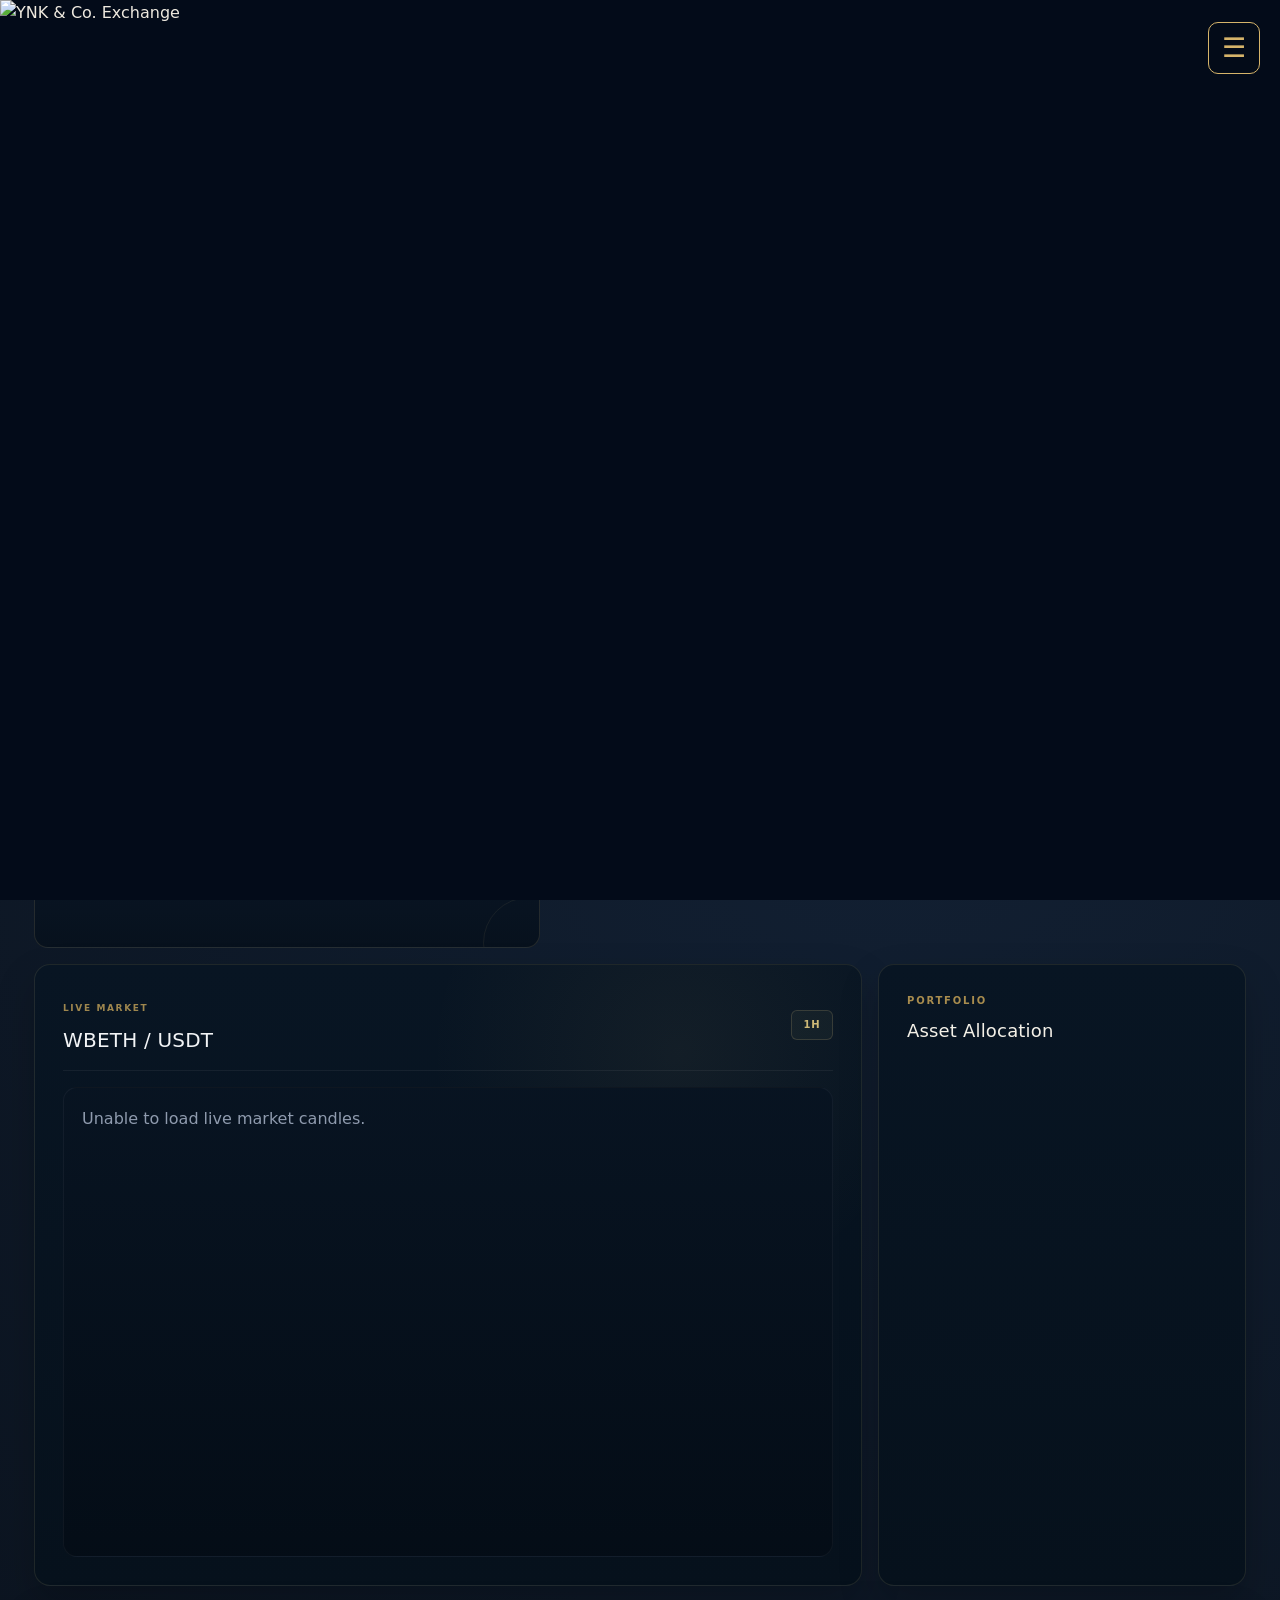
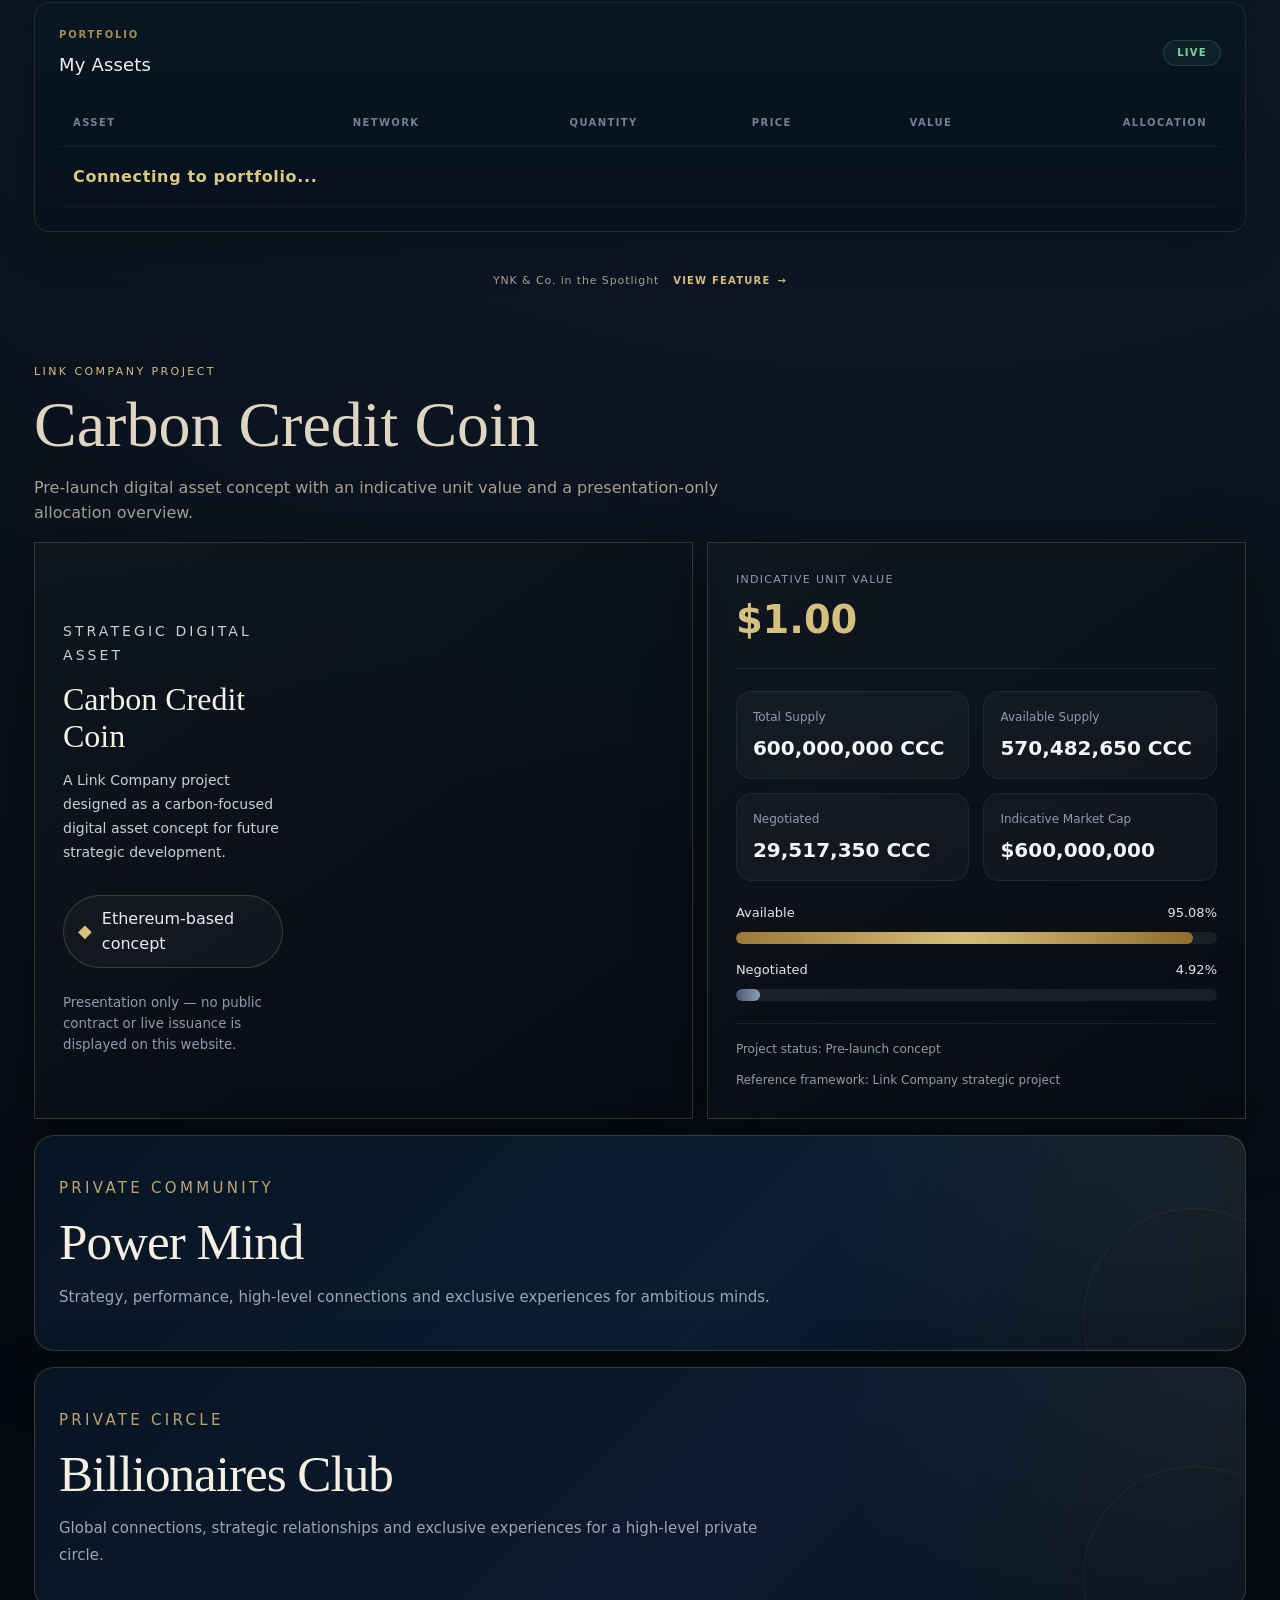
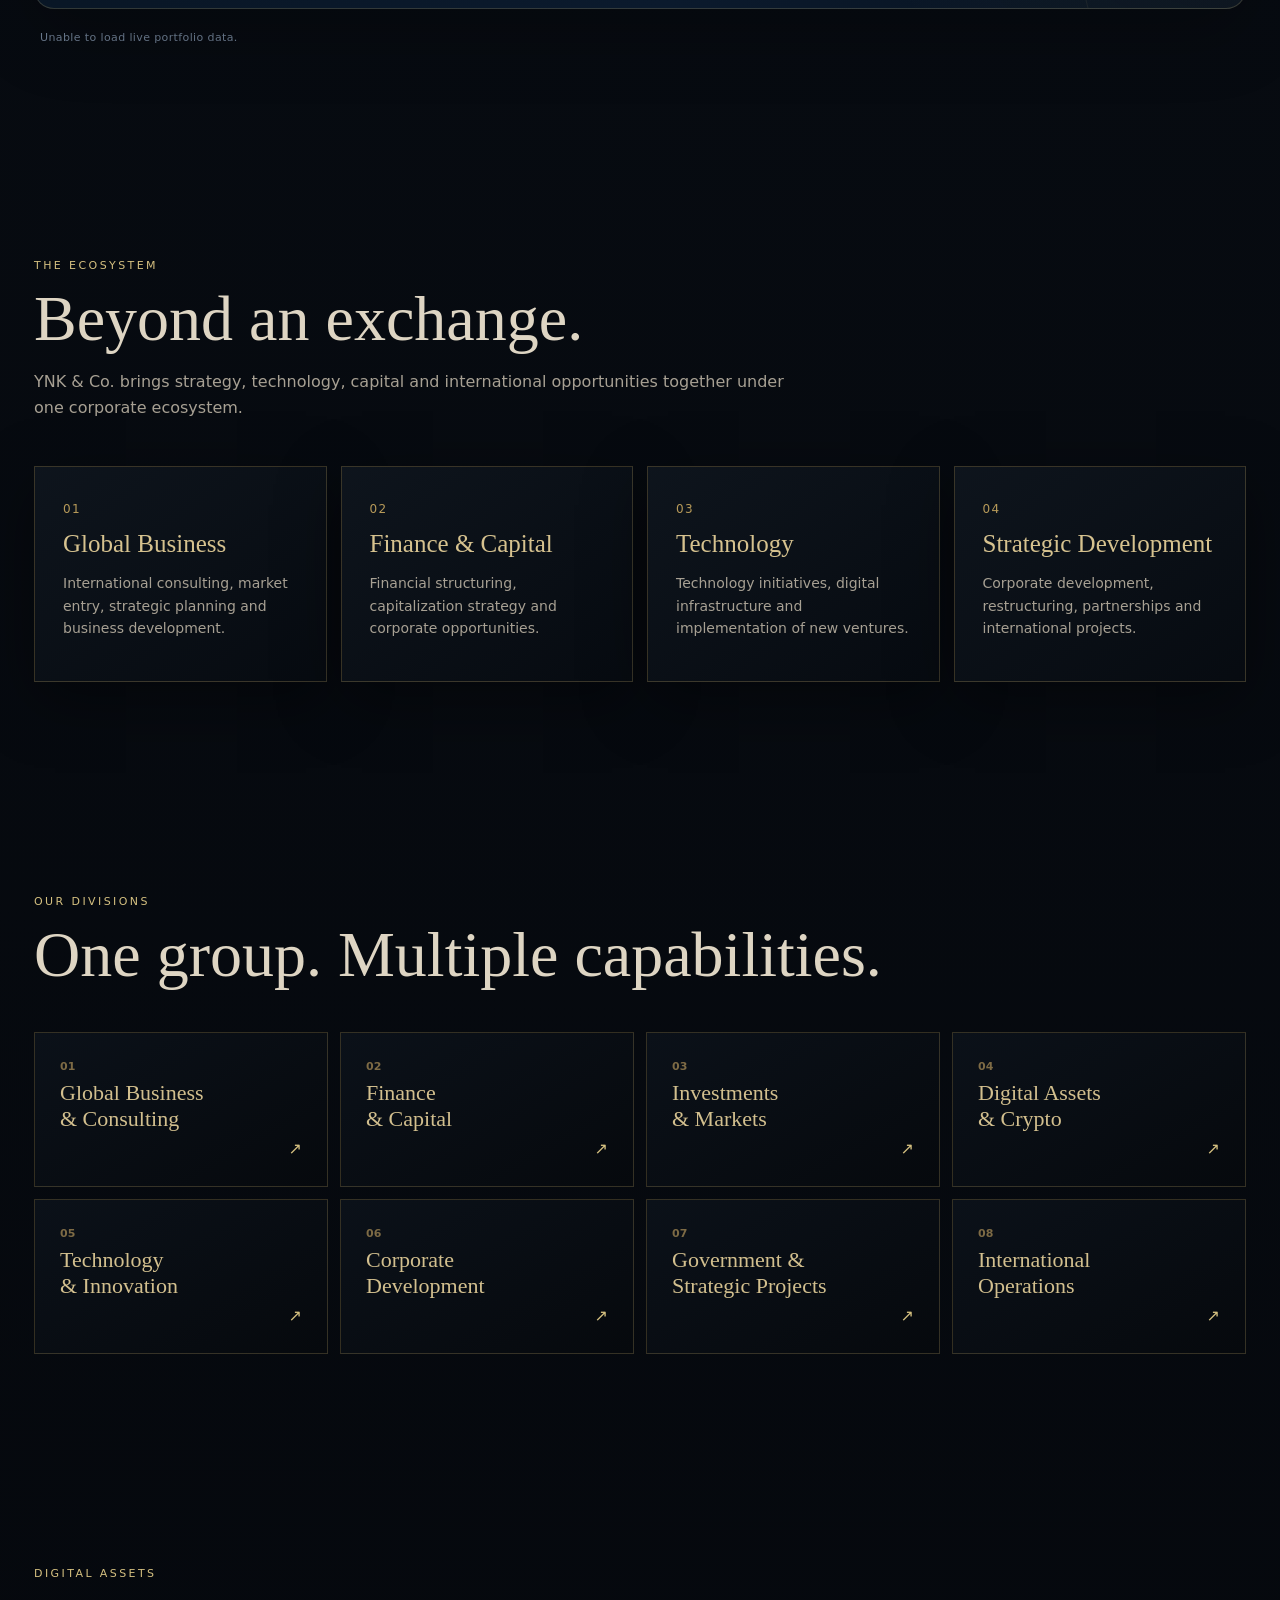
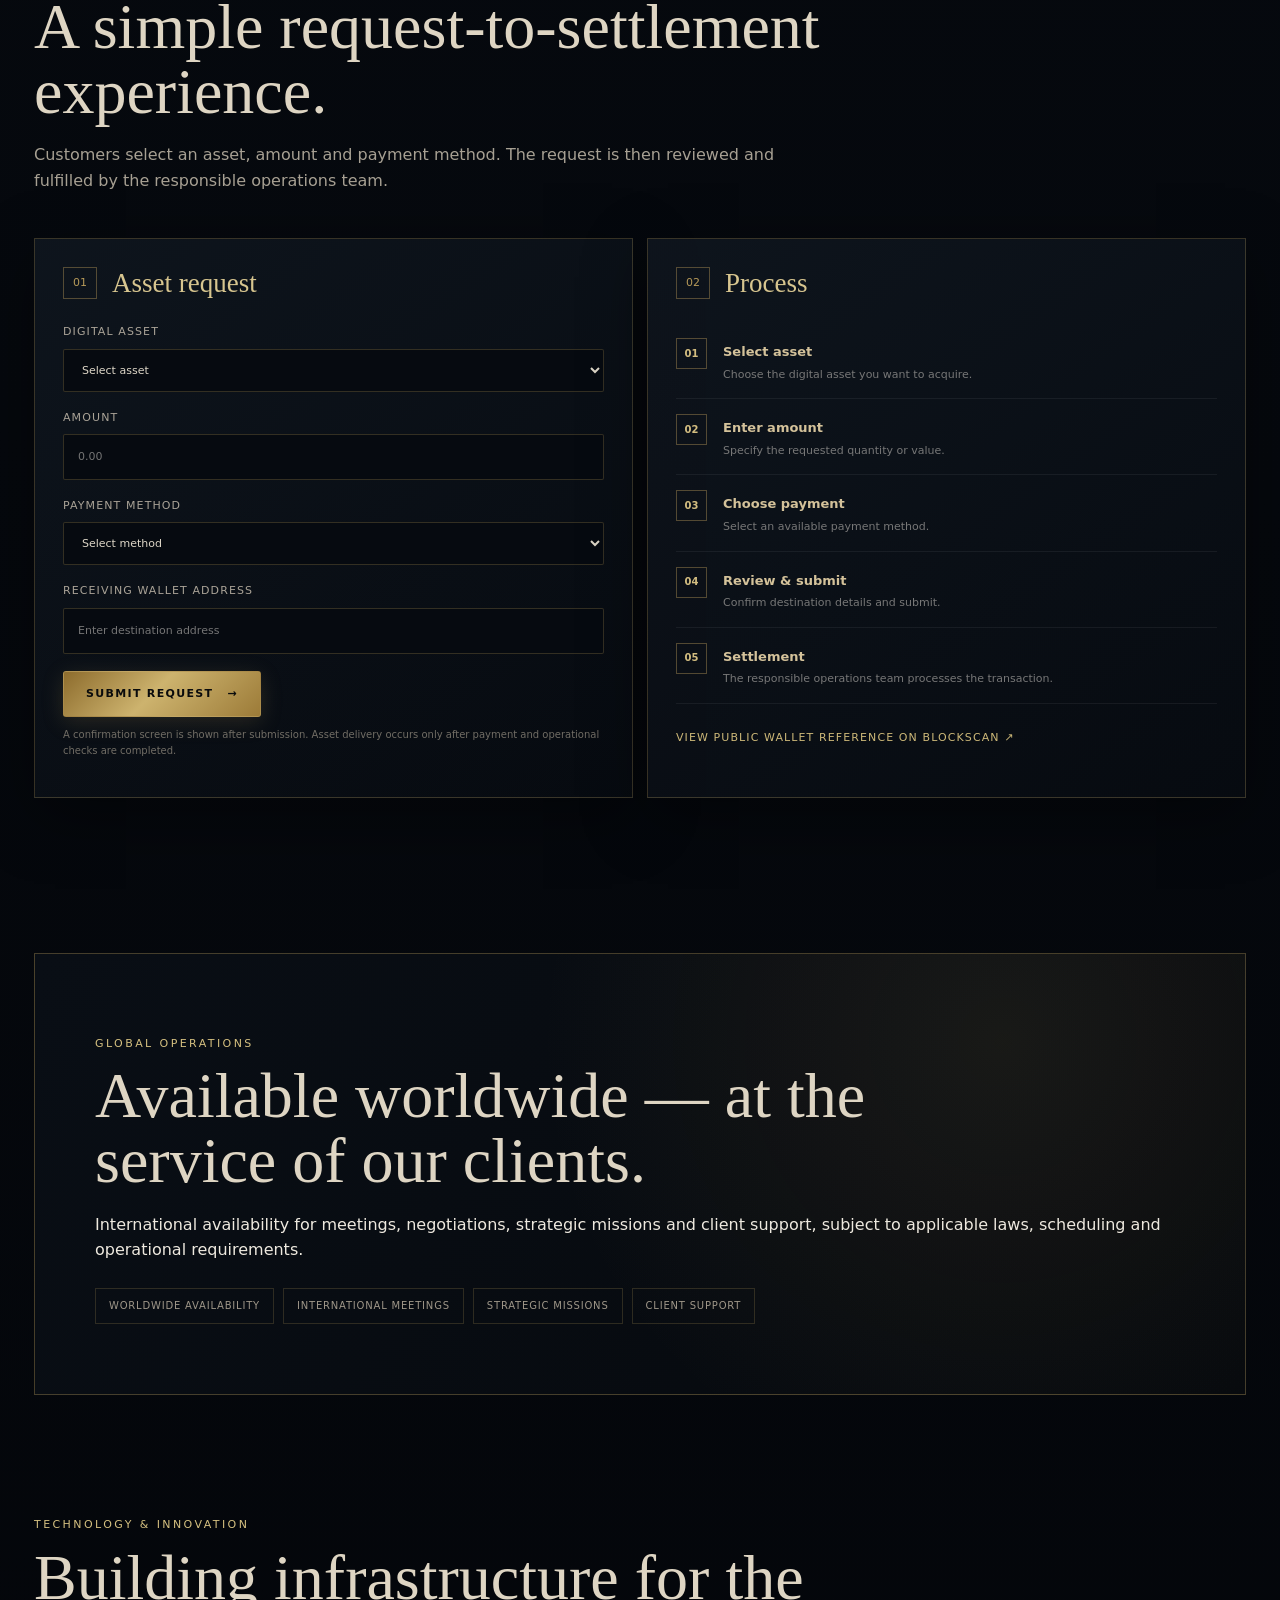
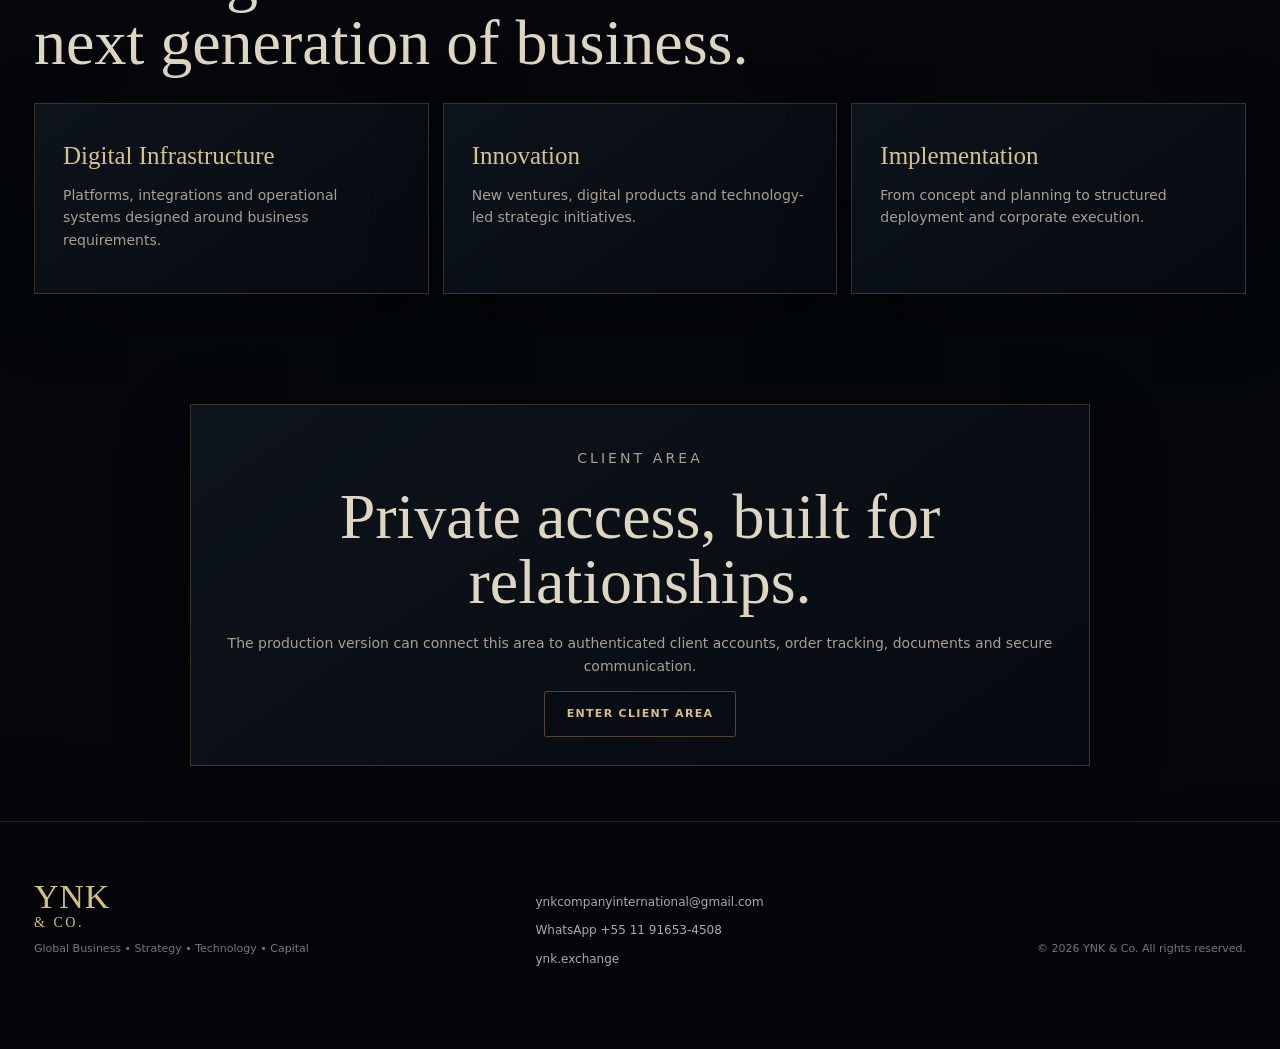
==== index.html @ ee79f4af "Atualiza layout e pesquisa da YNK Exchange" ====
<!doctype html>
<html lang="en">
<head>
  <meta charset="utf-8">
  <meta name="viewport" content="width=device-width,initial-scale=1">
  <meta name="description" content="YNK & Co. — Global Business, Strategy, Technology and Capital.">
  <title>YNK & Co. | Global Business • Strategy • Technology • Capital</title>
  <link rel="stylesheet" href="styles.css">

<script id="ynk-start-position">
if ("scrollRestoration" in history) {
  history.scrollRestoration = "manual";
}
window.addEventListener("pageshow", () => {
  if (!location.hash) {
    requestAnimationFrame(() => window.scrollTo(0, 0));
  }
});
</script>

<style>
#ynk-entry-nav {
  position:absolute;top:82px;right:20px;z-index:5;
  width:min(290px,calc(100vw - 40px));
  padding:12px;background:rgba(3,11,25,.97);
  border:1px solid #b79a59;border-radius:12px;
  display:flex;flex-direction:column;
  box-shadow:0 18px 45px rgba(0,0,0,.45);
}
#ynk-entry-nav[hidden]{display:none}
#ynk-entry-nav a {
  color:#dfc68a;padding:12px;
  font-size:12px;letter-spacing:1px;
  text-transform:uppercase;text-decoration:none;
}
#ynk-entry-nav a:hover{background:rgba(183,154,89,.13)}
</style>
</head>
<body>
  
<div id="ynk-splash" style="position:fixed;inset:0;z-index:99999;background:#030b19;">
  <img src="assets/ynk-capa-aprovada.png"
       alt="YNK & Co. Exchange"
       style="width:100%;height:100%;object-fit:contain;display:block;">
  <button type="button"
          aria-label="Entrar no menu"
          aria-expanded="false" aria-controls="ynk-entry-nav"
          onclick="event.stopPropagation();document.getElementById('ynk-splash').remove();window.scrollTo(0,0)"
          style="position:absolute;top:22px;right:20px;background:rgba(3,11,25,.75);color:#d6b46a;border:1px solid #d6b46a;border-radius:10px;padding:9px 13px;font-size:27px;cursor:pointer;z-index:2;">
    ☰
  </button>

<nav id="ynk-entry-nav" hidden onclick="event.stopPropagation()">
  <a href="#investments">Market</a>
  <a href="#portfolio-table-body">My Assets</a>
  <a href="#digital-assets">Digital Assets</a>
  <a href="#about">About</a>
  <a href="#divisions">Divisions</a>
  <a href="#global">Global Operations</a>
</nav>
</div>
  <style>
    #ynk-splash {
      position: fixed;
      inset: 0;
      z-index: 99999;
      background: #030b19;
      cursor: pointer;
      display: flex;
      align-items: center;
      justify-content: center;
    }
    #ynk-splash img {
      width: 100%;
      height: 100%;
      object-fit: cover;
      object-position: center;
      display: block;
    }
  </style>
  <script>
    (() => {
      const splash = document.getElementById('ynk-splash');
      const enter = () => {
        splash.remove();
        window.scrollTo(0, 0);
      };
      splash.addEventListener('click', enter);
      splash.addEventListener('keydown', e => {
        if (e.key === 'Enter' || e.key === ' ') {
          e.preventDefault();
          enter();
        }
      });
    })();
  </script>

  <div class="gold-frame" aria-hidden="true"></div>

  <header class="site-header">
  <a class="ynk-top-logo" href="#home" aria-label="YNK & Co. Home">
    <img src="assets/ynk-logo-oficial.png"
         alt="YNK & Co. Official Logo">
  </a>

    <button class="menu-toggle" aria-label="Open menu">☰</button>
    <nav class="nav">
      <a href="#about">About</a>
      <a href="#divisions">Divisions</a>
      <a href="#investments">Investments</a>
      <a href="#digital-assets">Digital Assets</a>
      <a href="#global">Global Operations</a>
      <a href="#contact">Contact</a>
    </nav>
    <a class="btn btn-outline" href="#client-area">Client Area</a>
  </header>

  <main id="home">

<section id="investments" class="section investment-section">
  <div class="section-head">
    <p class="eyebrow">YNK & CO. • DIGITAL ASSETS</p>
    <h2>Digital Assets</h2>
    <p>Read-only blockchain monitoring with live balances and indicative market values.</p>
  </div>

  <div class="ynk-asset-search">
    <input id="ynk-asset-search" type="search"
           placeholder="Pesquisar ativos..."
           aria-label="Pesquisar ativos">
  </div>

  <section class="dashboard-actions" aria-label="Exchange navigation">
    <a class="dashboard-action dashboard-action-primary" href="#market-candlestick-chart">Mercado</a>
    <a class="dashboard-action" href="#portfolio-table-body">Carteira</a>
    <button class="dashboard-action" type="button" disabled title="Em preparação">Comprar</button>
    <button class="dashboard-action" type="button" disabled title="Em preparação">Vender</button>
  </section>

<div class="exchange-dashboard reference-dashboard">

    <div class="exchange-metrics reference-metrics">
      <div class="exchange-metric balance-card">
        <small>Total Balance</small>
        <strong id="portfolio-total">Loading...</strong>
      </div>

      <div class="exchange-metric">
        <small>Assets</small>
        <strong id="portfolio-asset-count">—</strong>
      </div>

      <div class="exchange-metric">
        <small>ETH Balance</small>
        <strong id="portfolio-eth-balance">—</strong>
      </div>

      <div class="exchange-metric status-card">
        <small>Connection</small>
        <strong id="portfolio-connection">Connecting</strong>
      </div>

      <div class="exchange-metric transfer-card">
        <small>Received</small>
        <strong id="received-transfers">—</strong>
      </div>

      <div class="exchange-metric transfer-card">
        <small>Sent</small>
        <strong id="sent-transfers">—</strong>
      </div>
    </div>

    <div class="reference-main-grid">

      <div class="exchange-panel market-chart-panel reference-market">
        <div class="market-chart-header">
          <div>
            <small>LIVE MARKET</small>
            <h3>WBETH / USDT</h3>
          </div>
          <span>1H</span>
        </div>

        <div id="market-candlestick-chart">
          Connecting to live market data...
        </div>
      </div>

      <div class="exchange-panel reference-allocation">
        <div class="panel-kicker">PORTFOLIO</div>
        <h3>Asset Allocation</h3>
        <div id="portfolio-chart"></div>
      </div>

    </div>

    <div class="exchange-panel reference-assets">
      <div class="reference-panel-head">
        <div>
          <div class="panel-kicker">PORTFOLIO</div>
          <h3>My Assets</h3>
        </div>
        <span class="live-pill">LIVE</span>
      </div>

      <div class="exchange-table-wrap">
        <table class="exchange-table">
          <thead>
            <tr>
              <th>Asset</th>
              <th>Network</th>
              <th>Quantity</th>
              <th>Price</th>
              <th>Value</th>
              <th>Allocation</th>
            </tr>
          </thead>
          <tbody id="portfolio-table-body">
            <tr>
              <td colspan="6">Connecting to portfolio...</td>
            </tr>
          </tbody>
        </table>
      </div>
    </div>

<div class="ynk-feature-link">
  <span>YNK &amp; Co. in the Spotlight</span>
  <a href="feature.html">View Feature <span>→</span></a>
</div>

<section class="section ccc-section">
  <div class="section-head">
    <p class="eyebrow">LINK COMPANY PROJECT</p>
    <h2>Carbon Credit Coin</h2>
    <p>Pre-launch digital asset concept with an indicative unit value and a presentation-only allocation overview.</p>
  </div>

  <div class="ccc-grid">
    <article class="glass-card ccc-hero-card">
<div class="ccc-hero-copy">
        <p class="eyebrow">STRATEGIC DIGITAL ASSET</p>
        <h3>Carbon Credit Coin</h3>
        <p>A Link Company project designed as a carbon-focused digital asset concept for future strategic development.</p>

        <div class="ccc-chain-badge">
          <span class="eth-mark">◆</span>
          <span>Ethereum-based concept</span>
        </div>

        <small>Presentation only — no public contract or live issuance is displayed on this website.</small>
      </div>
    </article>

    <article class="glass-card ccc-stats-card">
      <div class="ccc-topline">
        <div>
          <small>Indicative unit value</small>
          <strong>$1.00</strong>
        </div>
      </div>

      <div class="ccc-metrics">
        <div class="ccc-metric-box">
          <span>Total Supply</span>
          <strong>600,000,000 CCC</strong>
        </div>

        <div class="ccc-metric-box">
          <span>Available Supply</span>
          <strong>570,482,650 CCC</strong>
        </div>

        <div class="ccc-metric-box">
          <span>Negotiated</span>
          <strong>29,517,350 CCC</strong>
        </div>

        <div class="ccc-metric-box">
          <span>Indicative Market Cap</span>
          <strong>$600,000,000</strong>
        </div>
      </div>

      <div class="ccc-bars">
        <div class="ccc-bar-item">
          <div class="ccc-bar-head">
            <span>Available</span>
            <span>95.08%</span>
          </div>
          <div class="ccc-bar-track">
            <div class="ccc-bar-fill" style="width:95.08%"></div>
          </div>
        </div>

        <div class="ccc-bar-item">
          <div class="ccc-bar-head">
            <span>Negotiated</span>
            <span>4.92%</span>
          </div>
          <div class="ccc-bar-track">
            <div class="ccc-bar-fill secondary" style="width:4.92%"></div>
          </div>
        </div>
      </div>

      <div class="ccc-note">
        <span>Project status: Pre-launch concept</span>
        <span>Reference framework: Link Company strategic project</span>
      </div>
    </article>
  </div>
</section>

    <div class="premium-feature power-mind-feature">
      <p class="eyebrow">PRIVATE COMMUNITY</p>
      <h2>Power Mind</h2>
      <p>Strategy, performance, high-level connections and exclusive experiences for ambitious minds.</p>
    </div>

    <div class="premium-feature billionaires-club">
      <p class="eyebrow">PRIVATE CIRCLE</p>
      <h2>Billionaires Club</h2>
      <p>Global connections, strategic relationships and exclusive experiences for a high-level private circle.</p>
    </div>

    <p id="portfolio-status">Connecting to YNK secure backend...</p>

  </div>
</section>

    

    <section id="about" class="section">
      <div class="section-head">
        <p class="eyebrow">THE ECOSYSTEM</p>
        <h2>Beyond an exchange.</h2>
        <p>YNK & Co. brings strategy, technology, capital and international opportunities together under one corporate ecosystem.</p>
      </div>
      <div class="about-grid">
        <article class="glass-card"><span class="number">01</span><h3>Global Business</h3><p>International consulting, market entry, strategic planning and business development.</p></article>
        <article class="glass-card"><span class="number">02</span><h3>Finance & Capital</h3><p>Financial structuring, capitalization strategy and corporate opportunities.</p></article>
        <article class="glass-card"><span class="number">03</span><h3>Technology</h3><p>Technology initiatives, digital infrastructure and implementation of new ventures.</p></article>
        <article class="glass-card"><span class="number">04</span><h3>Strategic Development</h3><p>Corporate development, restructuring, partnerships and international projects.</p></article>
      </div>
    </section>

    <section id="divisions" class="section">
      <div class="section-head">
        <p class="eyebrow">OUR DIVISIONS</p>
        <h2>One group. Multiple capabilities.</h2>
      </div>
      <div class="division-grid">
        <a class="division-card" href="#about"><b>01</b><strong>Global Business<br>& Consulting</strong><span>↗</span></a>
        <a class="division-card" href="#investments"><b>02</b><strong>Finance<br>& Capital</strong><span>↗</span></a>
        <a class="division-card" href="#investments"><b>03</b><strong>Investments<br>& Markets</strong><span>↗</span></a>
        <a class="division-card" href="#digital-assets"><b>04</b><strong>Digital Assets<br>& Crypto</strong><span>↗</span></a>
        <a class="division-card" href="#technology"><b>05</b><strong>Technology<br>& Innovation</strong><span>↗</span></a>
        <a class="division-card" href="#about"><b>06</b><strong>Corporate<br>Development</strong><span>↗</span></a>
        <a class="division-card" href="#global"><b>07</b><strong>Government &<br>Strategic Projects</strong><span>↗</span></a>
        <a class="division-card" href="#global"><b>08</b><strong>International<br>Operations</strong><span>↗</span></a>
      </div>
    </section>






<section id="digital-assets" class="section">
      <div class="section-head">
        <p class="eyebrow">DIGITAL ASSETS</p>
        <h2>A simple request-to-settlement experience.</h2>
        <p>Customers select an asset, amount and payment method. The request is then reviewed and fulfilled by the responsible operations team.</p>
      </div>
      <div class="crypto-layout">
        <form class="crypto-form glass-card" id="asset-form">
          <div class="form-title"><span>01</span><h3>Asset request</h3></div>
          <label>Digital asset
            <select id="asset" required>
              <option value="">Select asset</option>
              <option>Bitcoin (BTC)</option>
              <option>Ethereum (ETH)</option>
              <option>USDT</option>
              <option>USDC</option>
              <option>TRON (TRX)</option>
            </select>
          </label>
          <label>Amount
            <input id="amount" type="number" min="0" step="any" placeholder="0.00" required>
          </label>
          <label>Payment method
            <select id="payment" required>
              <option value="">Select method</option>
              <option>Bank transfer</option>
              <option>PIX</option>
              <option>Approved digital payment</option>
            </select>
          </label>
          <label>Receiving wallet address
            <input id="wallet" type="text" placeholder="Enter destination address" required>
          </label>
          <button class="btn btn-gold" type="submit">Submit request <span>→</span></button>
          <p class="form-note">A confirmation screen is shown after submission. Asset delivery occurs only after payment and operational checks are completed.</p>
          <div id="form-status" class="status" hidden></div>
        </form>

        <div class="glass-card process">
          <div class="form-title"><span>02</span><h3>Process</h3></div>
          <ol>
            <li><b>01</b><div><strong>Select asset</strong><p>Choose the digital asset you want to acquire.</p></div></li>
            <li><b>02</b><div><strong>Enter amount</strong><p>Specify the requested quantity or value.</p></div></li>
            <li><b>03</b><div><strong>Choose payment</strong><p>Select an available payment method.</p></div></li>
            <li><b>04</b><div><strong>Review & submit</strong><p>Confirm destination details and submit.</p></div></li>
            <li><b>05</b><div><strong>Settlement</strong><p>The responsible operations team processes the transaction.</p></div></li>
          </ol>
          <a class="text-link" href="https://blockscan.com/group?id=28db09b1-77f3-79c0-9dfd-ceaf6ee478d1&addresses=0x5a52e96bacdabb82fd05763e25335261b270efcb&name=Property%20YNK%20%26%20Co." target="_blank" rel="noopener">View public wallet reference on Blockscan ↗</a>
        </div>
      </div>
    </section>

    <section id="global" class="section global">
      <div class="global-panel">
        <p class="eyebrow">GLOBAL OPERATIONS</p>
        <h2>Available worldwide — at the service of our clients.</h2>
        <p>International availability for meetings, negotiations, strategic missions and client support, subject to applicable laws, scheduling and operational requirements.</p>
        <div class="global-pills"><span>Worldwide availability</span><span>International meetings</span><span>Strategic missions</span><span>Client support</span></div>
      </div>
    </section>

    <section id="technology" class="section">
      <div class="section-head">
        <p class="eyebrow">TECHNOLOGY & INNOVATION</p>
        <h2>Building infrastructure for the next generation of business.</h2>
      </div>
      <div class="feature-grid">
        <article class="glass-card"><h3>Digital Infrastructure</h3><p>Platforms, integrations and operational systems designed around business requirements.</p></article>
        <article class="glass-card"><h3>Innovation</h3><p>New ventures, digital products and technology-led strategic initiatives.</p></article>
        <article class="glass-card"><h3>Implementation</h3><p>From concept and planning to structured deployment and corporate execution.</p></article>
      </div>
    </section>

    <section id="client-area" class="section client-area">
      <div class="client-card glass-card">
        <p class="eyebrow">CLIENT AREA</p>
        <h2>Private access, built for relationships.</h2>
        <p>The production version can connect this area to authenticated client accounts, order tracking, documents and secure communication.</p>
        <button class="btn btn-outline" type="button" onclick="alert('Client Area will be connected in the next implementation phase.')">Enter Client Area</button>
      </div>
    </section>
  </main>

  <footer id="contact" class="footer">
    <div>
      <div class="brand footer-brand"><span>YNK</span><small>& CO.</small></div>
      <p>Global Business • Strategy • Technology • Capital</p>
    </div>
    <div class="footer-links">
      <a href="mailto:ynkcompanyinternational@gmail.com">ynkcompanyinternational@gmail.com</a>
      <a href="https://wa.me/5511916534508" target="_blank" rel="noopener">WhatsApp +55 11 91653-4508</a>
      <a href="https://ynk.exchange" target="_blank" rel="noopener">ynk.exchange</a>
    </div>
    <p class="copyright">© <span id="year"></span> YNK & Co. All rights reserved.</p>
  </footer>

  <script src="script.js"></script>
</body>
</html>
---- styles.css ----
:root{
  --bg:#05080d;--panel:#0a1018;--panel2:#0d141d;--text:#eee9df;--muted:#a7a093;
  --gold:#b79a59;--gold2:#d5c080;--line:rgba(183,154,89,.42);--shadow:0 18px 60px rgba(0,0,0,.38);
  --max:1400px
}
*{box-sizing:border-box}html{scroll-behavior:smooth}body{margin:0;background:radial-gradient(circle at 70% 10%,#122033 0,#070b11 35%,#030509 100%);color:var(--text);font-family:Inter,ui-sans-serif,system-ui,-apple-system,Segoe UI,sans-serif;line-height:1.6}
a{color:inherit;text-decoration:none}.gold-frame{position:fixed;inset:12px;pointer-events:none;border:1px solid rgba(183,154,89,.32);z-index:20}
.site-header{max-width:var(--max);margin:auto;min-height:82px;padding:18px 34px;display:flex;align-items:center;gap:30px;position:sticky;top:0;z-index:15;background:rgba(4,8,13,.82);backdrop-filter:blur(18px);border-bottom:1px solid rgba(183,154,89,.15)}
.brand{width:120px;display:flex;flex-direction:column;align-items:center;line-height:.9;color:var(--gold2);font-family:Georgia,serif;letter-spacing:.05em}.brand span{font-size:34px}.brand small{font-size:14px;letter-spacing:.18em;margin-top:4px}.nav{display:flex;justify-content:center;gap:26px;flex:1}.nav a{font-size:12px;text-transform:uppercase;letter-spacing:.13em;color:#c8c1b5;transition:.25s}.nav a:hover{color:var(--gold2)}
.btn{display:inline-flex;align-items:center;justify-content:center;gap:14px;min-height:46px;padding:0 22px;border-radius:3px;text-transform:uppercase;letter-spacing:.12em;font-size:11px;font-weight:600;cursor:pointer;transition:.25s;border:1px solid var(--line);font-family:inherit}.btn-gold{color:#0a0b0c;background:linear-gradient(135deg,#8d6c2d,#cdb36e 46%,#9c7b38);box-shadow:0 5px 22px rgba(183,154,89,.18)}.btn-gold:hover{filter:brightness(1.12);transform:translateY(-1px)}.btn-outline,.btn-ghost{background:rgba(8,12,18,.4);color:var(--gold2)}.btn-outline:hover,.btn-ghost:hover{background:rgba(183,154,89,.08)}
.menu-toggle{display:none;background:none;border:0;color:var(--gold2);font-size:24px}.hero{max-width:var(--max);min-height:650px;margin:auto;padding:72px 34px 50px;display:grid;grid-template-columns:.9fr 1.1fr;align-items:center;gap:40px}.hero-copy{position:relative;z-index:2}.eyebrow{font-size:11px;letter-spacing:.22em;color:var(--gold2);text-transform:uppercase}.hero h1{font:500 clamp(70px,10vw,150px)/.85 Georgia,serif;margin:18px 0;color:#e2d2a7;letter-spacing:-.045em;text-shadow:0 3px 22px rgba(183,154,89,.16)}.hero h1 em{font-style:normal;color:#887345}.lead{max-width:650px;color:#bbb6ad;font-size:16px}.actions{display:flex;gap:12px;flex-wrap:wrap;margin-top:28px}.hero-art{height:530px;border:1px solid var(--line);background:linear-gradient(115deg,rgba(6,12,19,.18),rgba(6,12,19,.72)),url("assets/capital-trade.png") center/cover;box-shadow:var(--shadow);position:relative}.hero-art:after{content:"";position:absolute;inset:16px;border:1px solid rgba(213,192,128,.18)}
.section{max-width:var(--max);margin:auto;padding:100px 34px}.section-head{max-width:850px;margin-bottom:45px}.section h2{font:500 clamp(38px,5vw,68px)/1.02 Georgia,serif;color:#ded5c3;margin:10px 0 18px}.section-head p:not(.eyebrow){color:var(--muted);max-width:760px}
.about-grid,.feature-grid{display:grid;grid-template-columns:repeat(4,1fr);gap:14px}.feature-grid{grid-template-columns:repeat(3,1fr)}.glass-card{background:linear-gradient(145deg,rgba(16,23,32,.8),rgba(7,11,17,.8));border:1px solid rgba(183,154,89,.27);box-shadow:var(--shadow);padding:28px}.glass-card h3{font:500 25px Georgia,serif;color:#d6c28f;margin:10px 0}.glass-card p{color:var(--muted);font-size:14px}.number{color:var(--gold);font-size:12px;letter-spacing:.12em}
.division-grid{display:grid;grid-template-columns:repeat(4,1fr);gap:12px}.division-card{min-height:155px;border:1px solid rgba(183,154,89,.25);padding:25px;background:linear-gradient(150deg,#0b1119,#06090d);display:flex;flex-direction:column;justify-content:space-between;transition:.25s}.division-card:hover{border-color:rgba(213,192,128,.7);transform:translateY(-3px)}.division-card b{font-size:11px;color:#7e6b45}.division-card strong{font:500 22px Georgia,serif;color:#d2bf8e}.division-card span{align-self:flex-end;color:var(--gold2)}
.dashboard{display:grid;grid-template-columns:2fr 1fr;gap:14px}.dashboard-main{min-height:460px}.metric-row{display:grid;grid-template-columns:repeat(3,1fr);gap:10px;border-bottom:1px solid rgba(183,154,89,.18);padding-bottom:24px}.metric-row small{display:block;color:#8f897e;text-transform:uppercase;letter-spacing:.1em;font-size:9px}.metric-row strong{display:block;color:#d7c58f;margin-top:5px}.chart-wrap{height:280px;padding:30px 0 10px}.chart-wrap svg{width:100%;height:100%}.line{fill:none;stroke:url(#goldLine);stroke-width:3}.area{fill:url(#goldFill)}.legend{display:flex;justify-content:space-between;color:#77736c;font-size:10px;margin-bottom:22px}.allocation{display:flex;flex-direction:column}.donut{width:190px;height:190px;margin:20px auto;background:conic-gradient(#b79a59 0 34%,#7f693c 34% 55%,#5e4e2f 55% 74%,#383329 74% 100%);border-radius:50%;position:relative}.donut:after{content:"";position:absolute;inset:38px;background:#0a1018;border-radius:50%;border:1px solid rgba(183,154,89,.2)}.allocation ul{list-style:none;padding:0;margin:0}.allocation li{display:flex;justify-content:space-between;border-bottom:1px solid rgba(255,255,255,.06);padding:9px 0;font-size:12px;color:#aaa}.allocation li span{width:7px;height:7px;border-radius:50%;background:var(--gold);display:inline-block;margin-right:8px}.allocation li b{font-weight:400;color:#777}.allocation small{color:#777;font-size:10px;margin-top:16px}
.crypto-layout{display:grid;grid-template-columns:1fr 1fr;gap:14px}.form-title{display:flex;align-items:center;gap:15px;margin-bottom:24px}.form-title span{font-size:11px;color:var(--gold);border:1px solid var(--line);padding:6px 9px}.form-title h3{font:500 27px Georgia,serif;margin:0;color:#d7c58f}label{display:block;color:#aaa397;font-size:11px;text-transform:uppercase;letter-spacing:.1em;margin:17px 0}input,select{display:block;width:100%;margin-top:8px;background:#060a10;border:1px solid rgba(183,154,89,.25);color:#ddd6c7;padding:13px 14px;border-radius:2px;outline:none;font:inherit;text-transform:none;letter-spacing:0}input:focus,select:focus{border-color:rgba(213,192,128,.75)}.form-note{font-size:10px!important;color:#716d65!important}.status{margin-top:15px;border:1px solid rgba(183,154,89,.4);padding:12px;color:#d7c58f;font-size:12px}.process ol{list-style:none;padding:0;margin:0}.process li{display:flex;gap:16px;padding:15px 0;border-bottom:1px solid rgba(255,255,255,.06)}.process li>b{color:#d3bd80;border:1px solid var(--line);width:31px;height:31px;display:grid;place-items:center;font-size:10px}.process strong{color:#d4c29a;font-size:13px}.process p{margin:2px 0 0;color:#777;font-size:11px}.text-link{display:inline-block;margin-top:25px;color:#cdb878;font-size:11px;text-transform:uppercase;letter-spacing:.1em}
.global{padding-top:50px}.global-panel{border:1px solid rgba(183,154,89,.35);padding:70px 60px;background:radial-gradient(circle at 80% 20%,rgba(183,154,89,.1),transparent 45%),linear-gradient(120deg,#090e15,#06090d)}.global-panel h2{max-width:800px}.global-pills{display:flex;gap:9px;flex-wrap:wrap;margin-top:25px}.global-pills span{border:1px solid rgba(183,154,89,.22);padding:9px 13px;color:#9f9789;font-size:10px;text-transform:uppercase;letter-spacing:.08em}
.client-area{padding-top:20px}.client-card{text-align:center;max-width:900px;margin:auto}.client-card p{color:var(--muted)}
.footer{max-width:var(--max);margin:auto;padding:60px 34px 80px;border-top:1px solid rgba(183,154,89,.2);display:grid;grid-template-columns:1fr 1fr auto;gap:30px;align-items:end}.footer-brand{align-items:flex-start}.footer p{color:#777;font-size:11px}.footer-links{display:flex;flex-direction:column;gap:9px;font-size:12px;color:#aaa}.footer-links a:hover{color:var(--gold2)}.copyright{white-space:nowrap}
@media(max-width:950px){.nav{display:none}.menu-toggle{display:block;margin-left:auto}.site-header .btn{display:none}.hero{grid-template-columns:1fr;padding-top:55px}.hero-art{height:360px}.about-grid,.division-grid{grid-template-columns:repeat(2,1fr)}.dashboard,.crypto-layout{grid-template-columns:1fr}.footer{grid-template-columns:1fr}.copyright{white-space:normal}}
@media(max-width:560px){.gold-frame{inset:5px}.site-header{padding:14px 20px}.hero,.section{padding-left:20px;padding-right:20px}.hero h1{font-size:65px}.about-grid,.division-grid,.feature-grid{grid-template-columns:1fr}.global-panel{padding:40px 25px}.metric-row{grid-template-columns:1fr}.chart-wrap{height:220px}.footer{padding-left:20px;padding-right:20px}}


/* YNK & Co. — Official centered logo */
.site-header {
  position: relative;
}

.ynk-top-logo {
  position: absolute;
  left: 50%;
  top: 50%;
  transform: translate(-50%, -50%);
  z-index: 5;
  display: flex;
  align-items: center;
  justify-content: center;
}

.ynk-top-logo img {
  width: 44px;
  height: 44px;
  object-fit: contain;
  border-radius: 50%;
}

/* YNK Exchange — Live Portfolio */
.exchange-dashboard{
  margin-top:32px;
  display:grid;
  gap:18px;
}

.exchange-metrics{
  display:grid;
  grid-template-columns:repeat(4,minmax(0,1fr));
  gap:14px;
}

.exchange-metric,
.exchange-panel{
  background:linear-gradient(180deg,#09182b,#071321);
  border:1px solid rgba(213,192,128,.22);
  border-radius:16px;
  box-shadow:0 18px 45px rgba(0,0,0,.22);
}

.exchange-metric{
  padding:20px;
}

.exchange-metric small{
  display:block;
  color:#8290a5;
  text-transform:uppercase;
  letter-spacing:.12em;
  font-size:11px;
  margin-bottom:10px;
}

.exchange-metric strong{
  display:block;
  color:#f3f5f7;
  font-size:clamp(20px,2.2vw,31px);
  font-weight:600;
}

.exchange-panel{
  padding:22px;
}

.exchange-panel h3{
  margin:0 0 20px;
  color:#f5f2e8;
  font-size:20px;
}

.exchange-table-wrap{
  overflow-x:auto;
}

.exchange-table{
  width:100%;
  border-collapse:collapse;
  min-width:760px;
}

.exchange-table th{
  color:#7f8da1;
  font-size:11px;
  text-transform:uppercase;
  letter-spacing:.1em;
  text-align:right;
  padding:12px;
  border-bottom:1px solid rgba(255,255,255,.08);
}

.exchange-table th:first-child{
  text-align:left;
}

.exchange-table td{
  padding:15px 12px;
  text-align:right;
  color:#dfe5ed;
  border-bottom:1px solid rgba(255,255,255,.055);
}

.exchange-table td:first-child{
  text-align:left;
  font-weight:700;
  color:#d5c080;
}

#portfolio-status{
  margin:0;
  padding:12px 4px;
  color:#8f9bae;
  font-size:12px;
}

@media(max-width:900px){
  .exchange-metrics{
    grid-template-columns:repeat(2,minmax(0,1fr));
  }
}

@media(max-width:560px){
  .exchange-metrics{
    grid-template-columns:1fr;
  }

  .exchange-panel{
    padding:16px;
  }
}


/* Exchange chart */
#portfolio-chart{
  display:grid;
  gap:18px;
}

.portfolio-bar-item{
  padding:12px 0;
  border-bottom:1px solid rgba(255,255,255,.055);
}

.portfolio-bar-item:last-child{
  border-bottom:0;
}

.portfolio-bar-head{
  display:flex;
  justify-content:space-between;
  gap:20px;
  align-items:center;
  margin-bottom:9px;
}

.portfolio-bar-head strong{
  color:#f5f2e8;
  font-size:14px;
  letter-spacing:.04em;
}

.portfolio-bar-head span{
  color:#d5c080;
  font-size:13px;
  font-variant-numeric:tabular-nums;
}

.portfolio-bar-track{
  width:100%;
  height:8px;
  overflow:hidden;
  border-radius:999px;
  background:#101f31;
  border:1px solid rgba(255,255,255,.04);
}

.portfolio-bar-fill{
  height:100%;
  min-width:3px;
  border-radius:999px;
  background:linear-gradient(
    90deg,
    #8f6d2a,
    #d5c080
  );
  box-shadow:0 0 12px rgba(213,192,128,.18);
}

.portfolio-bar-item small{
  display:block;
  margin-top:7px;
  color:#748399;
  font-size:11px;
  font-variant-numeric:tabular-nums;
}

.exchange-table tbody tr{
  transition:background .18s ease;
}

.exchange-table tbody tr:hover{
  background:rgba(213,192,128,.045);
}

.exchange-table td{
  font-variant-numeric:tabular-nums;
  white-space:nowrap;
}

#portfolio-connection{
  color:#7fd5a0;
}

#portfolio-total{
  color:#d5c080;
}

@media(max-width:600px){
  .portfolio-bar-head{
    align-items:flex-start;
    flex-direction:column;
    gap:3px;
  }
}

/* YNK Premium Ecosystem */
.ynk-premium-ecosystem{
  display:grid;
  gap:28px;
}

.premium-feature{
  position:relative;
  overflow:hidden;
  padding:38px;
  min-height:220px;
  border-radius:20px;
  border:1px solid rgba(213,192,128,.20);
  background:
    radial-gradient(circle at top right, rgba(213,192,128,.09), transparent 34%),
    linear-gradient(135deg,#081523,#0b1c30 55%,#07111d);
  box-shadow:0 24px 70px rgba(0,0,0,.24);
}

.premium-feature::after{
  content:"";
  position:absolute;
  inset:auto -60px -80px auto;
  width:220px;
  height:220px;
  border-radius:50%;
  border:1px solid rgba(213,192,128,.08);
}

.premium-feature .eyebrow{
  margin-bottom:14px;
  color:#bda66d;
}

.premium-feature h2{
  margin:0 0 14px;
  color:#f4efe2;
  font-size:clamp(30px,4vw,52px);
  font-weight:500;
  letter-spacing:-.02em;
}

.premium-feature p{
  max-width:720px;
  color:#98a6b8;
  font-size:15px;
  line-height:1.8;
}

.premium-feature .btn{
  margin-top:12px;
}

@media(min-width:900px){
  .ynk-premium-ecosystem{
    grid-template-columns:repeat(2,minmax(0,1fr));
  }

  .premium-feature:first-child{
    grid-column:1 / -1;
    min-height:300px;
  }

  .premium-feature:last-child{
    grid-column:1 / -1;
  }
}

@media(max-width:600px){
  .premium-feature{
    padding:24px;
    min-height:auto;
  }
}


/* YNK Premium Ecosystem */
.ynk-premium-ecosystem{
  display:grid;
  gap:28px;
}

.premium-feature{
  position:relative;
  overflow:hidden;
  padding:38px;
  min-height:220px;
  border-radius:20px;
  border:1px solid rgba(213,192,128,.20);
  background:
    radial-gradient(circle at top right, rgba(213,192,128,.09), transparent 34%),
    linear-gradient(135deg,#081523,#0b1c30 55%,#07111d);
  box-shadow:0 24px 70px rgba(0,0,0,.24);
}

.premium-feature::after{
  content:"";
  position:absolute;
  inset:auto -60px -80px auto;
  width:220px;
  height:220px;
  border-radius:50%;
  border:1px solid rgba(213,192,128,.08);
}

.premium-feature .eyebrow{
  margin-bottom:14px;
  color:#bda66d;
}

.premium-feature h2{
  margin:0 0 14px;
  color:#f4efe2;
  font-size:clamp(30px,4vw,52px);
  font-weight:500;
  letter-spacing:-.02em;
}

.premium-feature p{
  max-width:720px;
  color:#98a6b8;
  font-size:15px;
  line-height:1.8;
}

.premium-feature .btn{
  margin-top:12px;
}

@media(min-width:900px){
  .ynk-premium-ecosystem{
    grid-template-columns:repeat(2,minmax(0,1fr));
  }

  .premium-feature:first-child{
    grid-column:1 / -1;
    min-height:300px;
  }

  .premium-feature:last-child{
    grid-column:1 / -1;
  }
}

@media(max-width:600px){
  .premium-feature{
    padding:24px;
    min-height:auto;
  }
}


.ccc-section{
  margin-top:10px;
}

.ccc-grid{
  display:grid;
  grid-template-columns:1.1fr .9fr;
  gap:24px;
  align-items:stretch;
}

.ccc-hero-card,
.ccc-stats-card{
  padding:28px;
}

.ccc-hero-card{
  display:grid;
  grid-template-columns:220px 1fr;
  gap:24px;
  align-items:center;
}

.ccc-coin-wrap{
  display:flex;
  align-items:center;
  justify-content:center;
  padding:14px;
  border-radius:22px;
  background:radial-gradient(circle at top, rgba(213,192,128,.16), rgba(255,255,255,.02));
  border:1px solid rgba(213,192,128,.18);
}

.ccc-coin-image{
  width:100%;
  max-width:220px;
  height:auto;
  display:block;
  filter:drop-shadow(0 18px 35px rgba(0,0,0,.35));
}

.ccc-hero-copy h3{
  margin:8px 0 12px;
  color:#f5f2e8;
  font-size:clamp(24px,2.5vw,36px);
}

.ccc-hero-copy p{
  color:#c8d0da;
  line-height:1.7;
}

.ccc-chain-badge{
  display:inline-flex;
  align-items:center;
  gap:10px;
  margin:16px 0 10px;
  padding:10px 14px;
  border-radius:999px;
  border:1px solid rgba(213,192,128,.22);
  background:rgba(255,255,255,.03);
  color:#e8edf2;
}

.eth-mark{
  font-size:18px;
  color:#d5c080;
}

.ccc-hero-copy small{
  display:block;
  margin-top:14px;
  color:#8f9bae;
  line-height:1.6;
}

.ccc-topline{
  display:flex;
  align-items:end;
  justify-content:space-between;
  gap:16px;
  margin-bottom:22px;
  padding-bottom:18px;
  border-bottom:1px solid rgba(255,255,255,.08);
}

.ccc-topline small{
  display:block;
  color:#8f9bae;
  text-transform:uppercase;
  letter-spacing:.12em;
  font-size:11px;
}

.ccc-topline strong{
  color:#d5c080;
  font-size:clamp(28px,3vw,42px);
  font-weight:600;
}

.ccc-metrics{
  display:grid;
  grid-template-columns:repeat(2,minmax(0,1fr));
  gap:14px;
  margin-bottom:22px;
}

.ccc-metric-box{
  padding:16px;
  border-radius:16px;
  background:rgba(255,255,255,.03);
  border:1px solid rgba(255,255,255,.06);
}

.ccc-metric-box span{
  display:block;
  margin-bottom:8px;
  color:#8f9bae;
  font-size:12px;
}

.ccc-metric-box strong{
  display:block;
  color:#f3f5f7;
  font-size:20px;
  line-height:1.35;
}

.ccc-bars{
  display:grid;
  gap:16px;
}

.ccc-bar-head{
  display:flex;
  justify-content:space-between;
  gap:12px;
  margin-bottom:8px;
  color:#dfe5ed;
  font-size:13px;
}

.ccc-bar-track{
  width:100%;
  height:12px;
  border-radius:999px;
  overflow:hidden;
  background:rgba(255,255,255,.07);
}

.ccc-bar-fill{
  height:100%;
  border-radius:999px;
  background:linear-gradient(90deg,#9b7a35,#d7bd79,#8f6d2a);
}

.ccc-bar-fill.secondary{
  background:linear-gradient(90deg,#4a5871,#8aa0bd);
}

.ccc-note{
  display:flex;
  justify-content:space-between;
  gap:12px;
  flex-wrap:wrap;
  margin-top:22px;
  padding-top:16px;
  border-top:1px solid rgba(255,255,255,.08);
  color:#8f9bae;
  font-size:12px;
}

@media(max-width:980px){
  .ccc-grid,
  .ccc-hero-card{
    grid-template-columns:1fr;
  }

  .ccc-coin-image{
    max-width:180px;
  }
}

@media(max-width:600px){
  .ccc-hero-card,
  .ccc-stats-card{
    padding:20px;
  }

  .ccc-metrics{
    grid-template-columns:1fr;
  }

  .ccc-topline{
    align-items:flex-start;
    flex-direction:column;
  }
}

.market-chart-panel{
  padding:22px;
}

.market-chart-header{
  display:flex;
  align-items:center;
  justify-content:space-between;
  gap:16px;
  margin-bottom:18px;
}

.market-chart-header small{
  color:#8f9bae;
  font-size:11px;
  letter-spacing:.16em;
}

.market-chart-header h3{
  margin:5px 0 0;
}

.market-chart-header > span{
  border:1px solid rgba(213,192,128,.28);
  border-radius:999px;
  padding:7px 11px;
  color:#d5c080;
  font-size:12px;
}

#market-candlestick-chart{
  min-height:360px;
  display:flex;
  align-items:center;
  justify-content:center;
  border:1px solid rgba(255,255,255,.06);
  border-radius:14px;
  background:#06111e;
  color:#8f9bae;
}

/* YNK Exchange — Premium Dashboard Override */

.investment-section{
  position:relative;
  overflow:hidden;
}

.investment-section::before{
  content:"";
  position:absolute;
  width:520px;
  height:520px;
  top:100px;
  right:-220px;
  border-radius:50%;
  background:radial-gradient(circle,rgba(213,192,128,.08),transparent 68%);
  pointer-events:none;
}

.exchange-dashboard{
  position:relative;
  margin-top:38px;
  display:grid;
  gap:24px;
}

.exchange-metrics{
  display:grid;
  grid-template-columns:repeat(12,minmax(0,1fr));
  gap:14px;
}

.exchange-metric{
  position:relative;
  overflow:hidden;
  grid-column:span 2;
  min-height:132px;
  padding:22px;
  border-radius:18px;
  border:1px solid rgba(213,192,128,.16);
  background:
    radial-gradient(circle at top right,rgba(213,192,128,.08),transparent 42%),
    linear-gradient(145deg,#0a1a2d,#06111f);
  box-shadow:
    0 22px 55px rgba(0,0,0,.28),
    inset 0 1px 0 rgba(255,255,255,.025);
}

.exchange-metric:first-child{
  grid-column:span 4;
}

.exchange-metric::after{
  content:"";
  position:absolute;
  width:90px;
  height:90px;
  border-radius:50%;
  right:-36px;
  bottom:-42px;
  border:1px solid rgba(213,192,128,.08);
}

.exchange-metric small{
  display:block;
  margin-bottom:14px;
  color:#74859a;
  font-size:10px;
  font-weight:700;
  letter-spacing:.16em;
  text-transform:uppercase;
}

.exchange-metric strong{
  display:block;
  color:#f6f7f8;
  font-size:clamp(20px,2vw,32px);
  font-weight:500;
  letter-spacing:-.025em;
  line-height:1.15;
}

.exchange-metric:first-child strong{
  color:#e1cf95;
  font-size:clamp(27px,3.2vw,44px);
}

.exchange-panel{
  position:relative;
  overflow:hidden;
  padding:28px;
  border-radius:20px;
  border:1px solid rgba(213,192,128,.14);
  background:
    radial-gradient(circle at 90% 0%,rgba(213,192,128,.055),transparent 28%),
    linear-gradient(160deg,#09192b,#06111e);
  box-shadow:0 26px 65px rgba(0,0,0,.27);
}

.exchange-panel h3{
  margin:0 0 24px;
  color:#f4f1e8;
  font-size:18px;
  font-weight:500;
  letter-spacing:.01em;
}

#portfolio-chart{
  gap:20px;
}

.portfolio-bar-item{
  padding:13px 0;
  border-bottom:1px solid rgba(255,255,255,.045);
}

.portfolio-bar-item:last-child{
  border-bottom:0;
}

.portfolio-bar-head strong{
  color:#f3f5f7;
  font-size:14px;
  letter-spacing:.04em;
}

.portfolio-bar-head span{
  color:#9ba8b8;
  font-size:12px;
}

.portfolio-bar-track{
  height:6px;
  margin:10px 0 7px;
  overflow:hidden;
  border-radius:999px;
  background:#0d2034;
}

.portfolio-bar-fill{
  height:100%;
  border-radius:999px;
  background:linear-gradient(90deg,#9a7a36,#e0ca86);
  box-shadow:0 0 18px rgba(213,192,128,.15);
}

.market-chart-panel{
  padding:28px;
}

.market-chart-header{
  padding-bottom:18px;
  margin-bottom:20px;
  border-bottom:1px solid rgba(255,255,255,.055);
}

.market-chart-header small{
  color:#b79a59;
  font-weight:700;
  letter-spacing:.18em;
}

.market-chart-header h3{
  margin-top:7px;
  font-size:22px;
  color:#f5f3ed;
}

.market-chart-header > span{
  border:1px solid rgba(213,192,128,.24);
  background:rgba(213,192,128,.05);
  color:#d9c47f;
}

#market-candlestick-chart{
  min-height:390px;
  display:block;
  padding:18px;
  border-radius:16px;
  border:1px solid rgba(255,255,255,.045);
  background:
    linear-gradient(rgba(255,255,255,.018) 1px,transparent 1px),
    linear-gradient(90deg,rgba(255,255,255,.018) 1px,transparent 1px),
    #05101c;
  background-size:48px 48px;
}

.market-chart-meta{
  display:flex;
  flex-wrap:wrap;
  gap:18px;
  margin-bottom:16px;
  color:#8d9bad;
  font-size:11px;
  letter-spacing:.04em;
}

.market-candle-svg{
  display:block;
  width:100%;
  height:330px;
}

.exchange-table-wrap{
  overflow-x:auto;
  border-radius:14px;
  border:1px solid rgba(255,255,255,.045);
}

.exchange-table{
  min-width:760px;
  background:rgba(3,10,18,.28);
}

.exchange-table th{
  padding:15px 14px;
  color:#738397;
  background:rgba(255,255,255,.018);
  font-size:10px;
  letter-spacing:.14em;
}

.exchange-table td{
  padding:17px 14px;
  color:#d7dee8;
  border-bottom:1px solid rgba(255,255,255,.045);
}

.exchange-table td:first-child{
  color:#dcc783;
  letter-spacing:.04em;
}

.exchange-table tbody tr{
  transition:background .2s ease;
}

.exchange-table tbody tr:hover{
  background:rgba(213,192,128,.035);
}

#portfolio-status{
  padding:4px 6px 0;
  color:#6f7f93;
  font-size:11px;
  letter-spacing:.035em;
}

@media(max-width:1100px){
  .exchange-metric{
    grid-column:span 4;
  }

  .exchange-metric:first-child{
    grid-column:span 8;
  }
}

@media(max-width:760px){
  .exchange-metrics{
    grid-template-columns:repeat(2,minmax(0,1fr));
  }

  .exchange-metric,
  .exchange-metric:first-child{
    grid-column:auto;
  }

  .exchange-metric:first-child{
    grid-column:1 / -1;
  }

  .exchange-panel,
  .market-chart-panel{
    padding:20px;
  }

  #market-candlestick-chart{
    min-height:320px;
    padding:12px;
  }

  .market-candle-svg{
    height:270px;
  }
}

@media(max-width:520px){
  .exchange-metrics{
    grid-template-columns:1fr;
  }

  .exchange-metric:first-child{
    grid-column:auto;
  }

  .exchange-metric{
    min-height:110px;
  }

  .market-chart-meta{
    gap:10px 14px;
  }
}

/* YNK Reference Dashboard Layout */

.reference-dashboard{
  display:grid;
  gap:22px;
}

.reference-metrics{
  display:grid;
  grid-template-columns:2fr repeat(5,minmax(0,1fr));
  gap:12px;
}

.reference-metrics .exchange-metric{
  min-height:112px;
  padding:18px;
  border-radius:14px;
  background:linear-gradient(180deg,#0a1727,#07111d);
  border:1px solid rgba(213,192,128,.14);
  box-shadow:none;
}

.reference-metrics .balance-card{
  background:
    radial-gradient(circle at top right,rgba(213,192,128,.10),transparent 38%),
    linear-gradient(160deg,#0c1a2c,#07121f);
}

.reference-metrics .exchange-metric small{
  color:#7d8a9a;
  font-size:10px;
  letter-spacing:.14em;
  margin-bottom:12px;
}

.reference-metrics .exchange-metric strong{
  font-size:22px;
  color:#f2f4f6;
}

.reference-metrics .balance-card strong{
  font-size:clamp(26px,3vw,40px);
  color:#d8bf78;
}

.status-card strong{
  color:#7bd4a0 !important;
}

.reference-main-grid{
  display:grid;
  grid-template-columns:minmax(0,1.8fr) minmax(320px,.8fr);
  gap:16px;
  align-items:stretch;
}

.reference-market,
.reference-allocation,
.reference-assets{
  border-radius:16px;
  background:linear-gradient(180deg,#081523,#06111c);
  border:1px solid rgba(213,192,128,.12);
  box-shadow:0 18px 40px rgba(0,0,0,.20);
}

.reference-market{
  min-height:520px;
}

.reference-allocation{
  min-height:520px;
}

.reference-allocation #portfolio-chart{
  gap:14px;
}

.panel-kicker{
  color:#a88c4e;
  font-size:10px;
  font-weight:700;
  letter-spacing:.18em;
  text-transform:uppercase;
  margin-bottom:8px;
}

.reference-panel-head{
  display:flex;
  justify-content:space-between;
  gap:20px;
  align-items:center;
  margin-bottom:20px;
}

.reference-panel-head h3{
  margin:0;
}

.live-pill{
  display:inline-flex;
  align-items:center;
  justify-content:center;
  min-width:58px;
  height:26px;
  border-radius:999px;
  background:rgba(92,193,128,.08);
  border:1px solid rgba(92,193,128,.22);
  color:#7bd4a0;
  font-size:10px;
  font-weight:700;
  letter-spacing:.12em;
}

.reference-assets{
  padding:24px;
}

.reference-assets .exchange-table-wrap{
  border:0;
  border-radius:0;
}

.reference-assets .exchange-table{
  background:transparent;
}

.reference-assets .exchange-table th{
  background:transparent;
  color:#738093;
  border-bottom:1px solid rgba(255,255,255,.06);
}

.reference-assets .exchange-table td{
  border-bottom:1px solid rgba(255,255,255,.045);
}

.reference-assets .exchange-table tbody tr:hover{
  background:rgba(213,192,128,.03);
}

.reference-dashboard .power-mind-feature,
.reference-dashboard .billionaires-club{
  min-height:190px;
  padding:28px;
}

.reference-dashboard .power-mind-feature{
  background:
    radial-gradient(circle at top right,rgba(213,192,128,.08),transparent 35%),
    linear-gradient(135deg,#081523,#0a1d31 60%,#07111d);
}

.reference-dashboard .billionaires-club{
  background:
    radial-gradient(circle at top right,rgba(213,192,128,.07),transparent 34%),
    linear-gradient(135deg,#081523,#0b1a2d 60%,#07111d);
}

@media(max-width:1100px){
  .reference-metrics{
    grid-template-columns:repeat(3,minmax(0,1fr));
  }

  .reference-metrics .balance-card{
    grid-column:span 2;
  }

  .reference-main-grid{
    grid-template-columns:1fr;
  }

  .reference-allocation{
    min-height:auto;
  }
}

@media(max-width:700px){
  .reference-metrics{
    grid-template-columns:repeat(2,minmax(0,1fr));
  }

  .reference-metrics .balance-card{
    grid-column:1 / -1;
  }

  .reference-market{
    min-height:auto;
  }

  .reference-market,
  .reference-allocation,
  .reference-assets{
    padding:18px;
  }
}

@media(max-width:500px){
  .reference-metrics{
    grid-template-columns:1fr;
  }

  .reference-metrics .balance-card{
    grid-column:auto;
  }

  .reference-main-grid{
    gap:12px;
  }

  .reference-dashboard{
    gap:16px;
  }
}

/* YNK Exchange — Advanced Candlestick Finish */

.reference-market{
  position:relative;
  overflow:hidden;
}

.reference-market::before{
  content:"";
  position:absolute;
  inset:0;
  pointer-events:none;
  background:
    radial-gradient(circle at 78% 14%,rgba(213,192,128,.055),transparent 30%);
}

#market-candlestick-chart{
  position:relative;
  min-height:470px;
  padding:18px 18px 10px;
  overflow:hidden;
  border-radius:14px;
  border:1px solid rgba(255,255,255,.045);
  background:
    linear-gradient(180deg,rgba(8,20,34,.98),rgba(4,13,23,.98));
}

.market-chart-meta{
  position:relative;
  z-index:2;
  display:flex;
  flex-wrap:wrap;
  align-items:center;
  gap:12px 22px;
  margin:0 0 8px;
  padding:0 4px;
  color:#718097;
  font-size:10px;
  letter-spacing:.08em;
}

.market-chart-meta span{
  display:inline-flex;
  gap:5px;
  align-items:center;
}

.market-chart-meta strong{
  color:#c8d0db;
  font-weight:500;
  font-variant-numeric:tabular-nums;
}

.market-chart-price{
  position:relative;
  z-index:2;
  margin:6px 0 2px 4px;
  color:#d6c17f;
  font-size:clamp(25px,3vw,38px);
  font-weight:500;
  letter-spacing:-.03em;
  font-variant-numeric:tabular-nums;
}

.market-candle-svg{
  position:relative;
  z-index:1;
  display:block;
  width:100%;
  height:390px;
  margin-top:2px;
}

.reference-market .market-chart-header{
  display:flex;
  align-items:center;
  justify-content:space-between;
  gap:18px;
  margin-bottom:16px;
  padding-bottom:14px;
  border-bottom:1px solid rgba(255,255,255,.055);
}

.reference-market .market-chart-header h3{
  margin:5px 0 0;
  color:#f2f4f6;
  font-size:20px;
  font-weight:500;
}

.reference-market .market-chart-header small{
  color:#9f874e;
  font-size:9px;
  font-weight:700;
  letter-spacing:.18em;
}

.reference-market .market-chart-header > span{
  min-width:42px;
  padding:6px 10px;
  text-align:center;
  border-radius:6px;
  border:1px solid rgba(213,192,128,.18);
  background:rgba(213,192,128,.045);
  color:#cdb876;
  font-size:10px;
  font-weight:700;
  letter-spacing:.08em;
}

@media(max-width:700px){
  #market-candlestick-chart{
    min-height:390px;
    padding:14px 8px 8px;
  }

  .market-candle-svg{
    height:320px;
  }

  .market-chart-price{
    font-size:28px;
  }

  .market-chart-meta{
    gap:8px 12px;
    font-size:9px;
  }
}

@media(max-width:480px){
  #market-candlestick-chart{
    min-height:355px;
  }

  .market-candle-svg{
    height:285px;
  }

  .market-chart-meta{
    display:grid;
    grid-template-columns:repeat(2,minmax(0,1fr));
  }
}

/* YNK Exchange — Mobile Reference Layout */

@media(max-width:700px){

  .investment-section{
    padding-top:28px;
  }

  .investment-section .section-head{
    margin-bottom:22px;
  }

  .investment-section .section-head h2{
    font-size:42px;
    line-height:1.02;
  }

  .reference-metrics{
    grid-template-columns:repeat(2,minmax(0,1fr));
    gap:10px;
  }

  .reference-metrics .balance-card{
    grid-column:1 / -1;
  }

  .reference-metrics .exchange-metric{
    min-height:105px;
    padding:16px;
  }

  .reference-metrics .balance-card{
    min-height:120px;
  }

  .reference-main-grid{
    grid-template-columns:1fr;
    gap:14px;
  }

  .reference-market{
    order:1;
  }

  .reference-allocation{
    order:2;
  }

  .reference-assets{
    order:3;
  }

  .reference-dashboard .power-mind-feature{
    order:4;
  }

  .reference-dashboard .billionaires-club{
    order:5;
  }

  #portfolio-status{
    order:6;
  }

  .reference-market,
  .reference-allocation,
  .reference-assets{
    border-radius:16px;
    padding:16px;
  }

  #market-candlestick-chart{
    min-height:360px;
    padding:12px 6px 6px;
  }

  .market-candle-svg{
    height:300px;
  }

  .market-chart-price{
    font-size:27px;
  }

  .reference-allocation{
    min-height:auto;
  }

  .reference-assets{
    overflow:hidden;
  }

  .exchange-table-wrap{
    overflow-x:auto;
    -webkit-overflow-scrolling:touch;
  }

  .exchange-table{
    min-width:720px;
  }
}

@media(max-width:480px){

  .investment-section .section-head h2{
    font-size:38px;
  }

  .reference-metrics{
    grid-template-columns:1fr 1fr;
  }

  .reference-metrics .balance-card{
    grid-column:1 / -1;
  }

  .reference-metrics .exchange-metric{
    min-height:98px;
  }

  .reference-metrics .exchange-metric strong{
    font-size:18px;
  }

  .reference-metrics .balance-card strong{
    font-size:30px;
  }

  .market-chart-meta{
    grid-template-columns:repeat(2,minmax(0,1fr));
  }

  .reference-dashboard{
    gap:14px;
  }
}


/* YNK Slim Dashboard Actions */

.dashboard-actions{
  max-width:var(--max);
  margin:0 auto;
  padding:18px 34px 34px;
  display:flex;
  gap:10px;
  align-items:center;
}

.dashboard-action{
  min-height:42px;
  padding:0 18px;
  display:inline-flex;
  align-items:center;
  justify-content:center;
  gap:10px;
  border:1px solid rgba(213,192,128,.22);
  background:rgba(7,17,28,.72);
  color:#d6c17f;
  text-decoration:none;
  font-size:12px;
  letter-spacing:.05em;
  transition:.2s ease;
}

.dashboard-action-primary{
  background:linear-gradient(
    135deg,
    rgba(183,154,89,.20),
    rgba(183,154,89,.07)
  );
  border-color:rgba(213,192,128,.42);
}

.dashboard-action:hover{
  border-color:rgba(213,192,128,.65);
  transform:translateY(-1px);
}

.dashboard-action span{
  font-size:16px;
}

@media(max-width:700px){
  .dashboard-actions{
    padding:12px 18px 26px;
    gap:8px;
  }

  .dashboard-action{
    flex:1;
    min-height:40px;
    padding:0 10px;
    font-size:10px;
  }
}

/* YNK Dashboard — Compact Content Spacing */

.reference-dashboard .ccc-section{
  width:100%;
  max-width:none;
  margin:0;
  padding:18px 0 0;
}

.reference-dashboard .ccc-section .section-head{
  margin:0 0 16px;
}

.reference-dashboard .ccc-grid{
  gap:14px;
}

.reference-dashboard .power-mind-feature,
.reference-dashboard .billionaires-club{
  margin:0;
  min-height:160px;
  padding:24px;
}

.reference-dashboard{
  row-gap:16px;
}

.dashboard-actions{
  padding-top:8px;
  padding-bottom:22px;
}

@media(max-width:700px){
  .reference-dashboard .ccc-section{
    padding:10px 0 0;
  }

  .reference-dashboard .ccc-grid{
    gap:12px;
  }

  .reference-dashboard .power-mind-feature,
  .reference-dashboard .billionaires-club{
    min-height:auto;
    padding:20px;
  }

  .reference-dashboard{
    row-gap:12px;
  }

  .dashboard-actions{
    padding-top:6px;
    padding-bottom:18px;
  }
}

/* ===== YNK FEATURE LINK ===== */

.ynk-feature-link{
  max-width:1180px;
  margin:14px auto 18px;
  padding:10px 4px;
  display:flex;
  align-items:center;
  justify-content:flex-end;
  gap:14px;
  font-size:11px;
  letter-spacing:.08em;
}

.ynk-feature-link > span{
  color:var(--muted);
}

.ynk-feature-link a{
  display:inline-flex;
  align-items:center;
  gap:7px;
  color:var(--gold2);
  text-decoration:none;
  text-transform:uppercase;
  font-size:10px;
  font-weight:600;
  letter-spacing:.12em;
  transition:.25s ease;
}

.ynk-feature-link a:hover{
  opacity:.78;
  transform:translateX(2px);
}

@media(max-width:700px){
  .ynk-feature-link{
    margin:10px 20px 14px;
    padding:8px 0;
    justify-content:center;
    flex-wrap:wrap;
    gap:8px 12px;
  }
}

/* ===== FINAL SECTIONS SPACING ===== */

#global.section{
  padding-top:55px;
  padding-bottom:55px;
}

#technology.section{
  padding-top:55px;
  padding-bottom:55px;
}

#client-area.section{
  padding-top:55px;
  padding-bottom:55px;
}

#technology .section-head{
  margin-bottom:28px;
}

@media(max-width:560px){
  #global.section,
  #technology.section,
  #client-area.section{
    padding-top:38px;
    padding-bottom:38px;
  }
}

/* YNK Exchange — navegação da segunda página */
.investment-section .dashboard-actions {
  display: grid;
  grid-template-columns: repeat(4, minmax(0, 1fr));
  gap: 12px;
  margin: 24px 0 32px;
}

.investment-section .dashboard-action {
  display: flex;
  align-items: center;
  justify-content: center;
  min-height: 66px;
  padding: 12px 8px;
  border: 1px solid #b89a55;
  border-radius: 14px;
  background: linear-gradient(145deg, #172a43, #071222);
  color: #e6c981;
  font: 600 14px Inter, sans-serif;
  text-align: center;
  text-decoration: none;
  box-shadow: inset 0 1px 0 #e6c98144, 0 6px 18px #0005;
}

.investment-section .dashboard-action-primary {
  background: linear-gradient(135deg, #f2d894, #b48a3d, #f0ce79);
  color: #09172a;
}

.investment-section .dashboard-action:disabled {
  opacity: .65;
  cursor: not-allowed;
}

@media (max-width: 560px) {
  .investment-section .dashboard-actions {
    gap: 7px;
  }
  .investment-section .dashboard-action {
    min-height: 58px;
    padding: 8px 3px;
    font-size: 11px;
  }
}

/* YNK Exchange — pesquisa de ativos */
.ynk-asset-search {
  width: 100%;
  margin: 22px 0 18px;
}

.ynk-asset-search input {
  width: 100%;
  min-height: 52px;
  padding: 14px 20px;
  border: 1px solid #b89a55;
  border-radius: 14px;
  background: linear-gradient(135deg, #13243b, #071321);
  color: #f0dba5;
  font-size: 15px;
  box-shadow: inset 0 1px 0 #e6c98133, 0 8px 24px #0004;
}

.ynk-asset-search input::placeholder {
  color: #b7a57f;
}

.ynk-asset-search input:focus {
  outline: none;
  border-color: #f0d48c;
  box-shadow: 0 0 0 2px #d6b46a33;
}
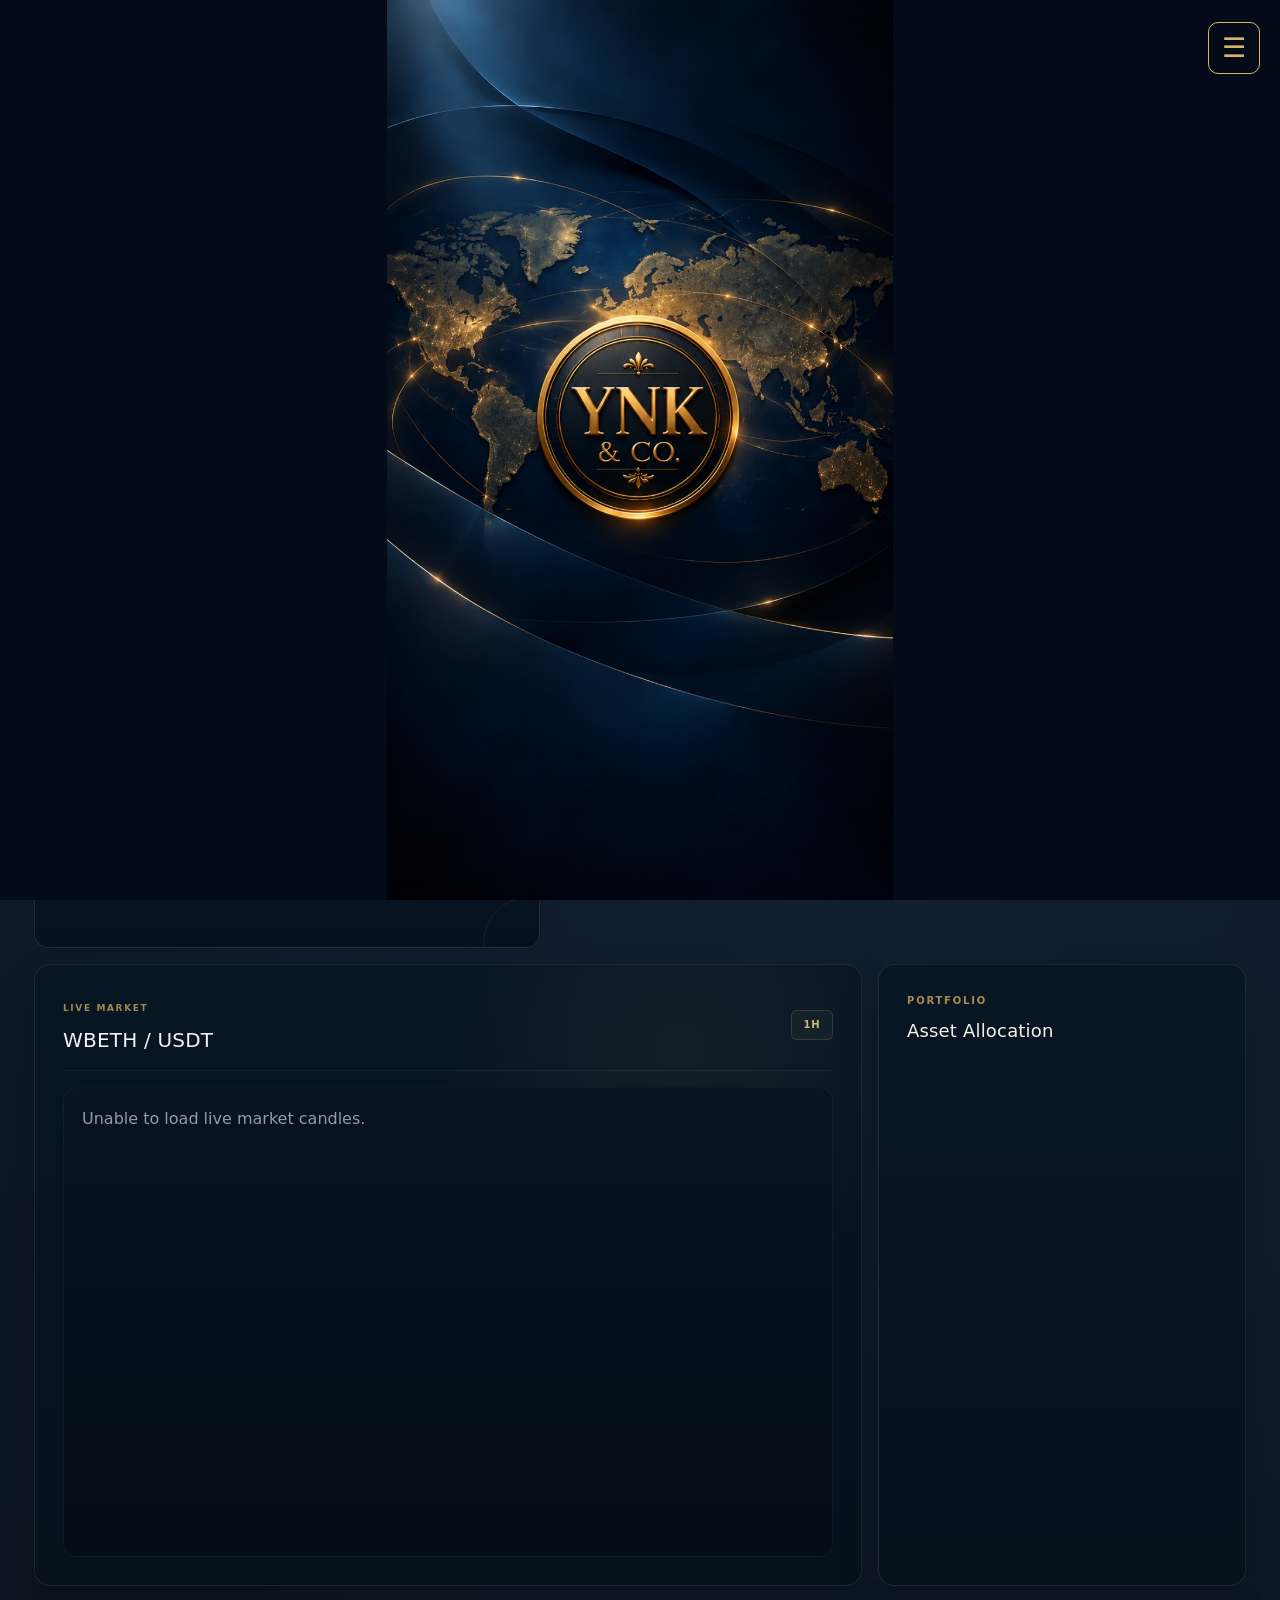
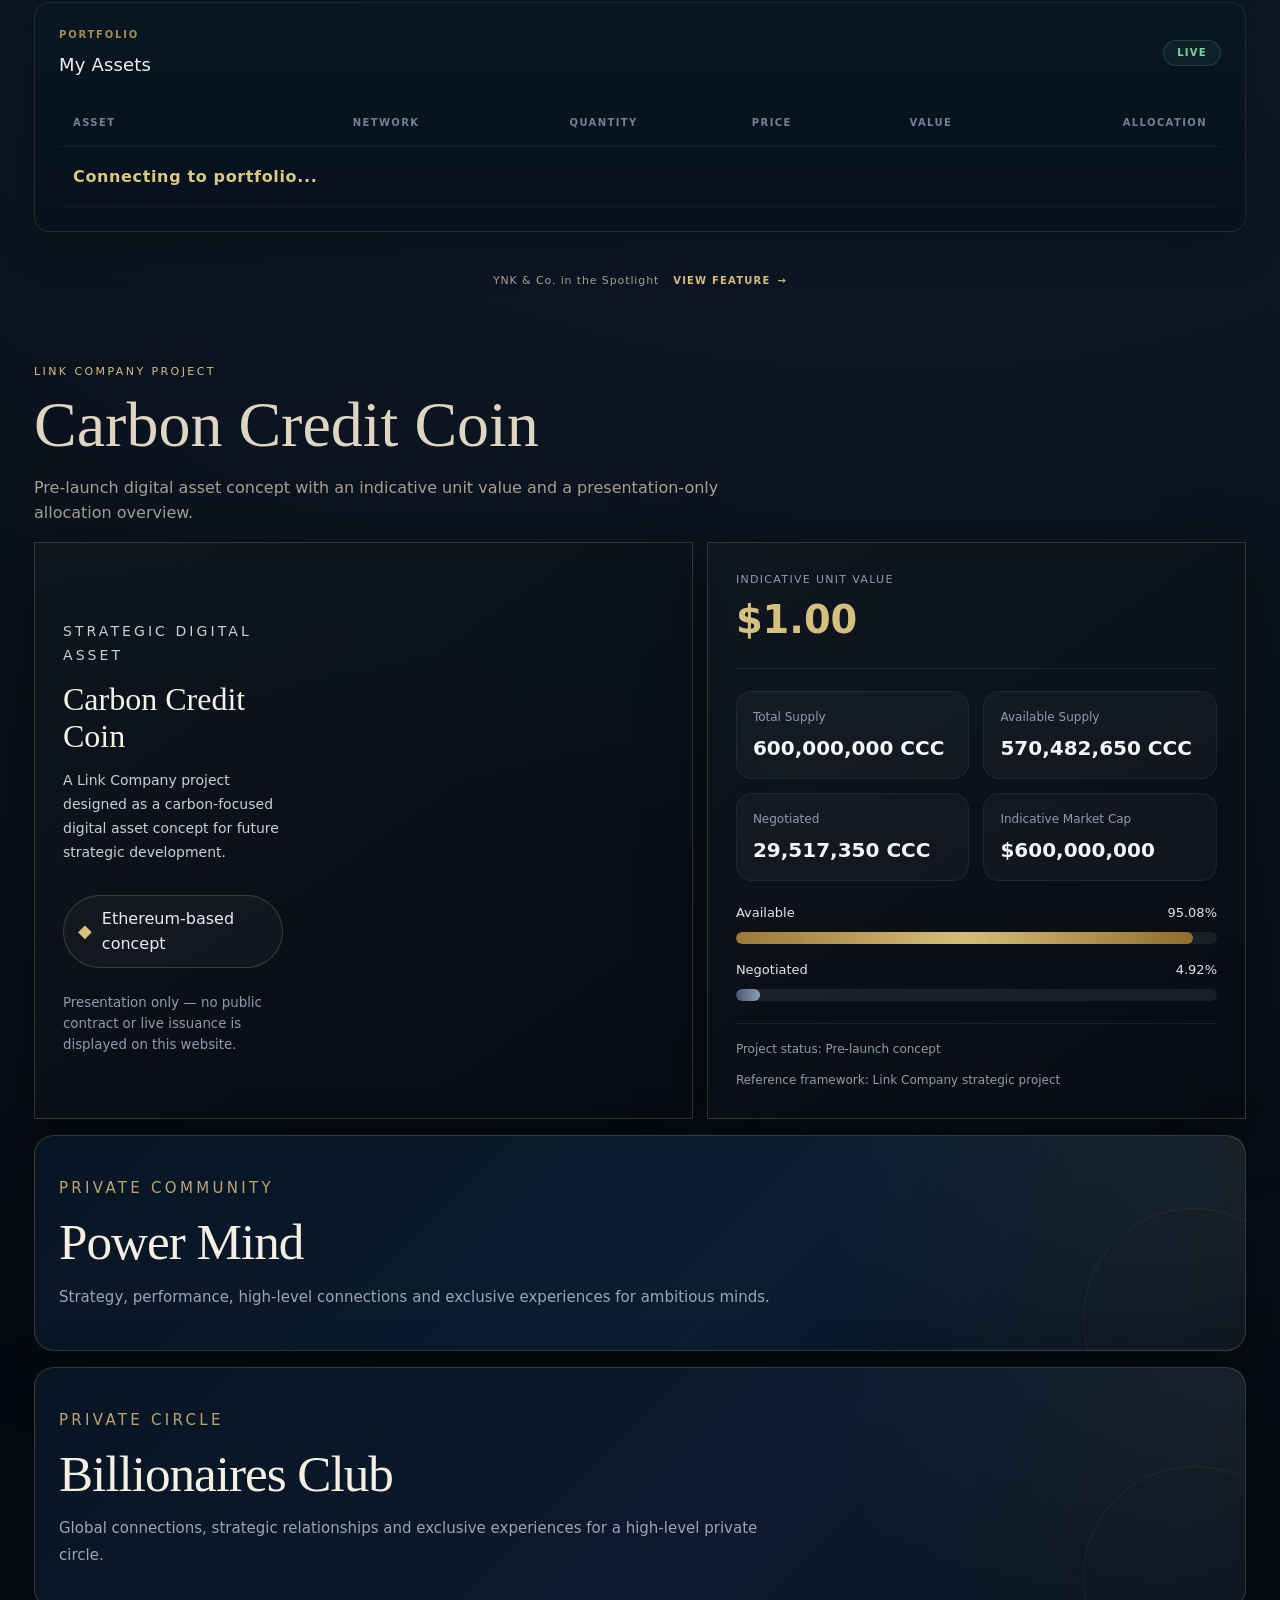
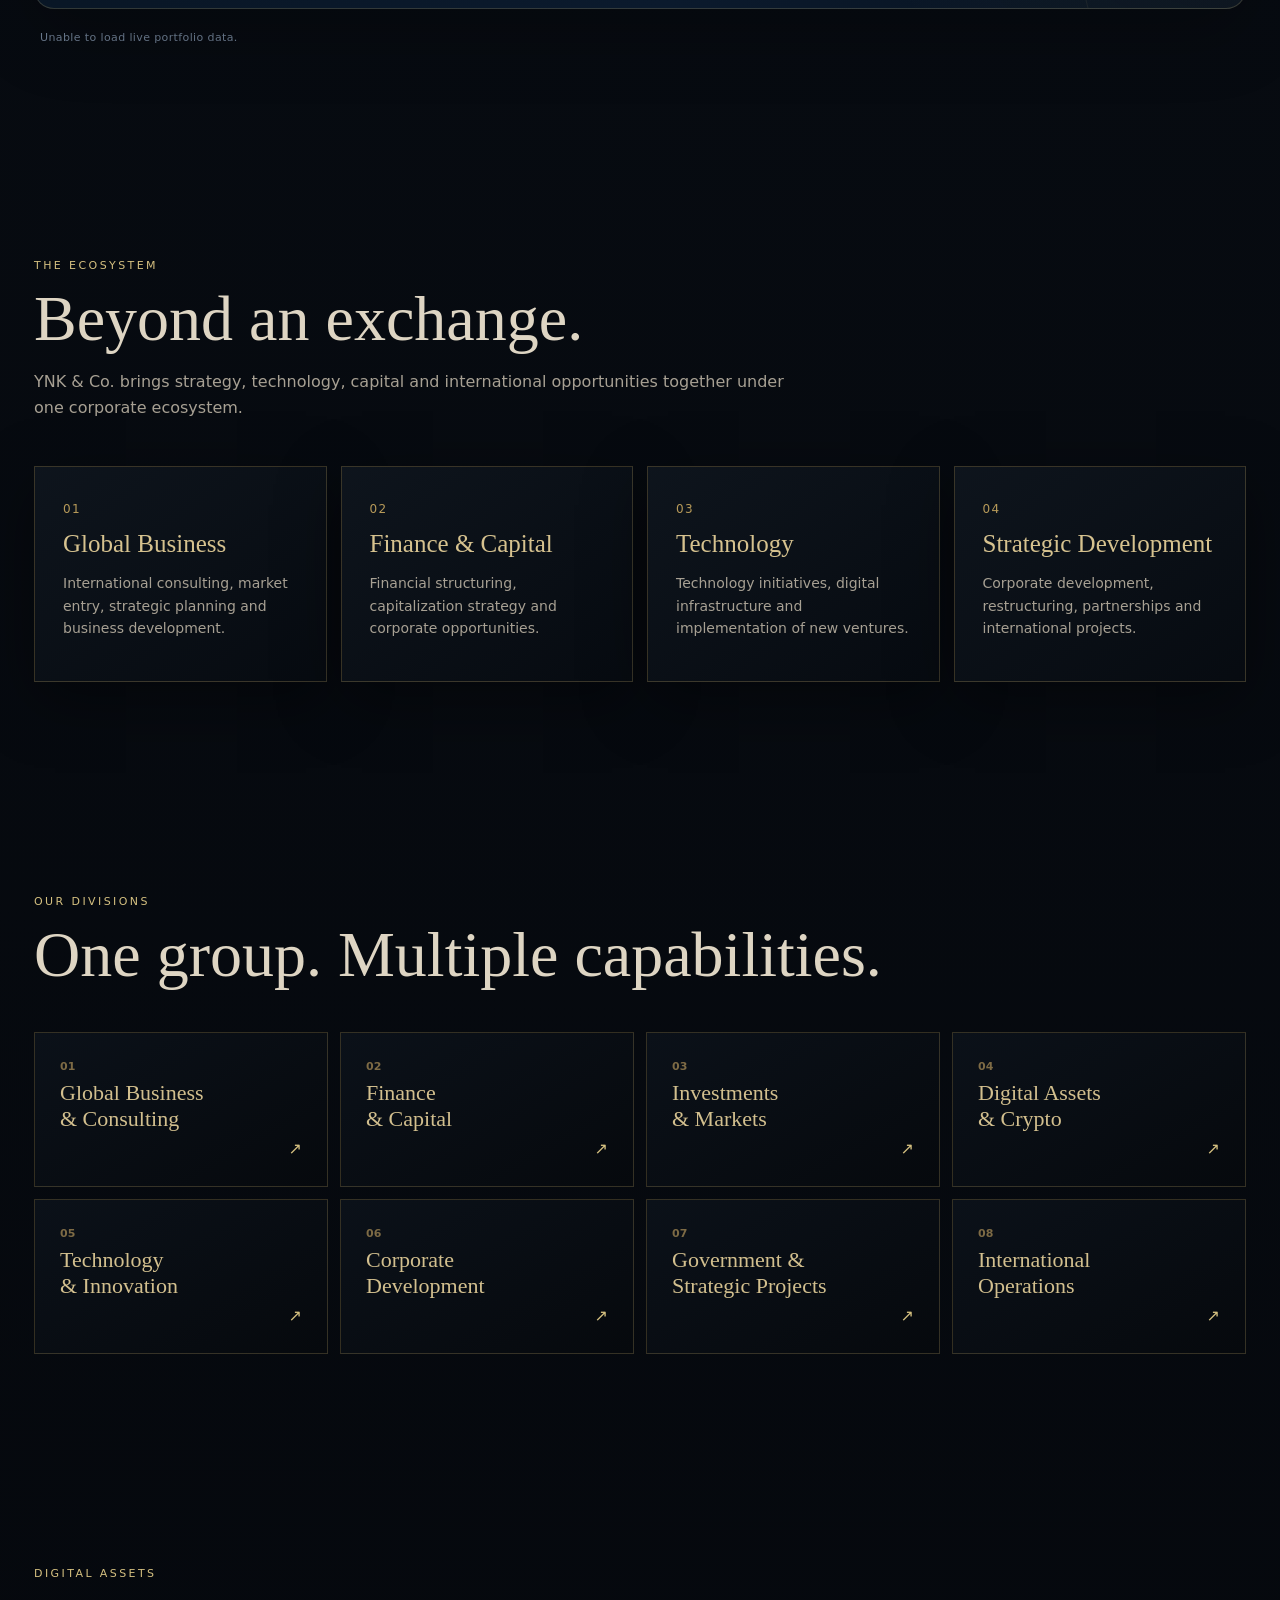
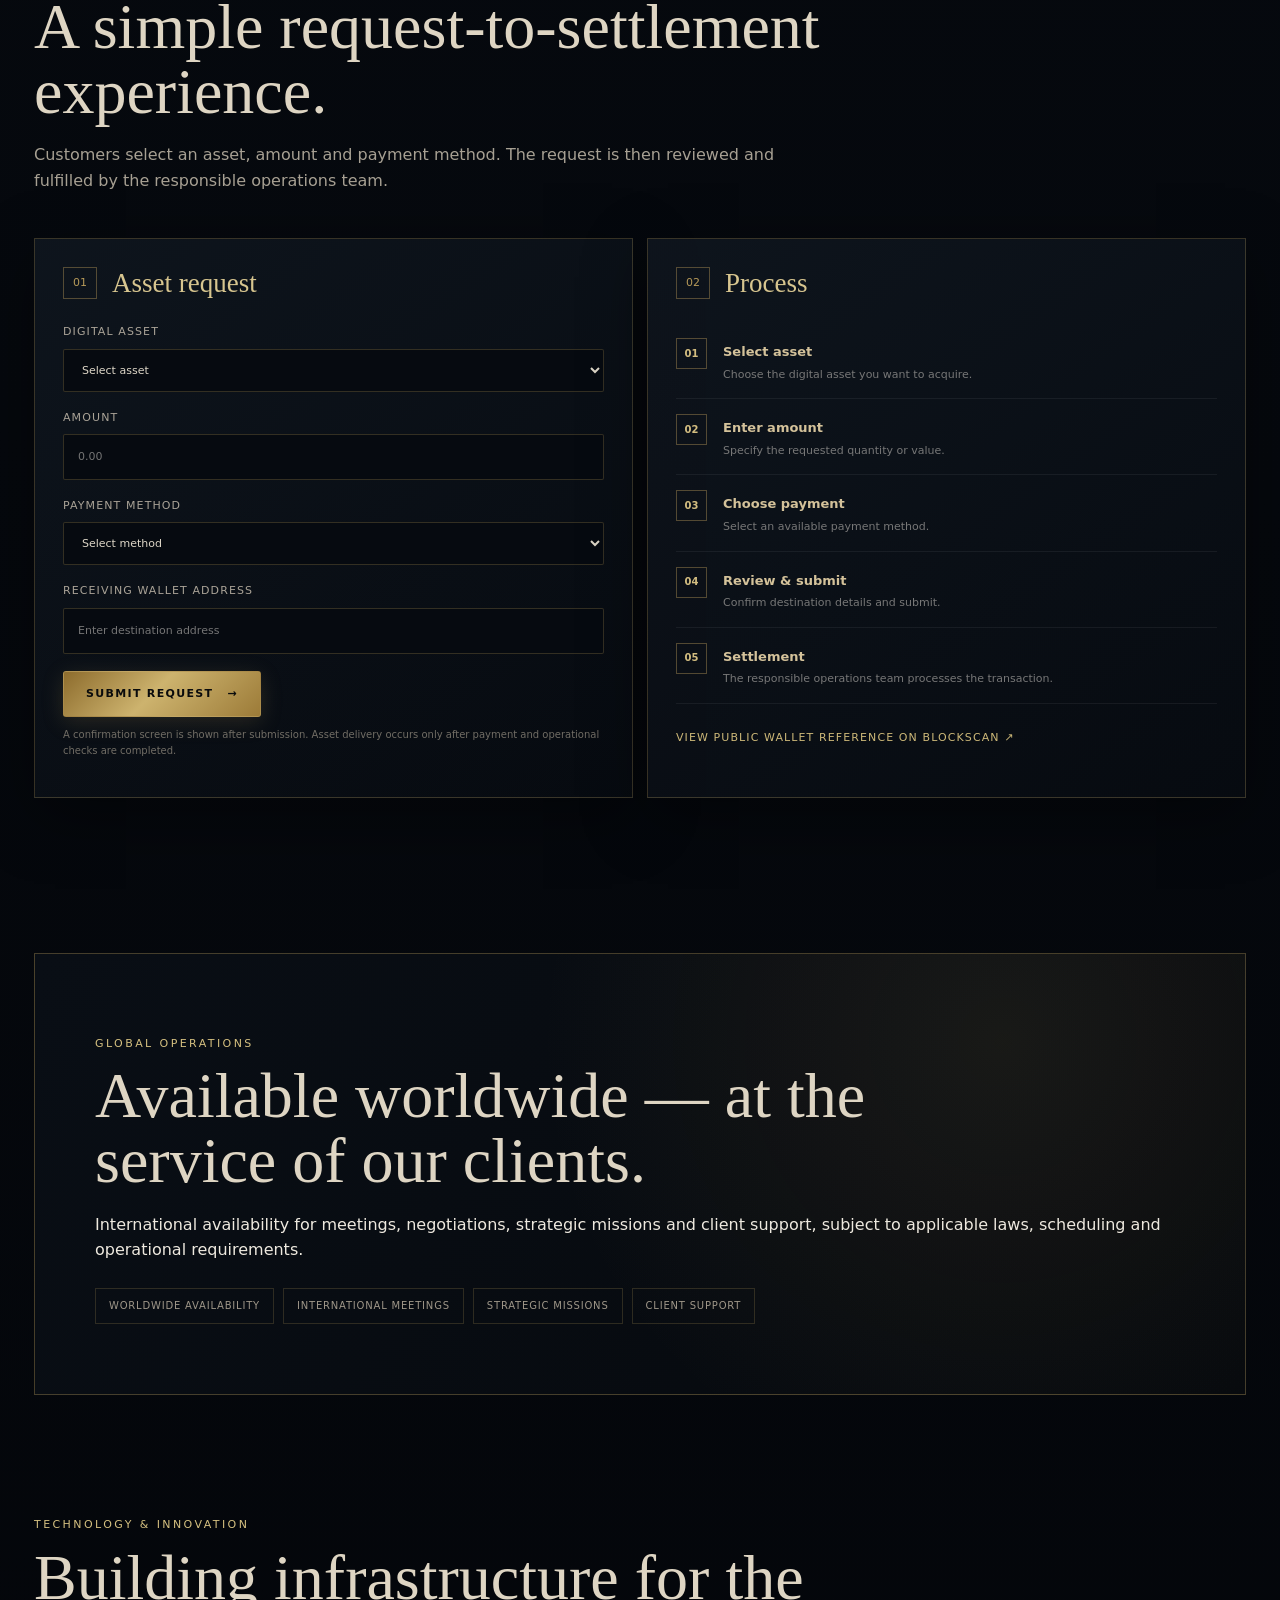
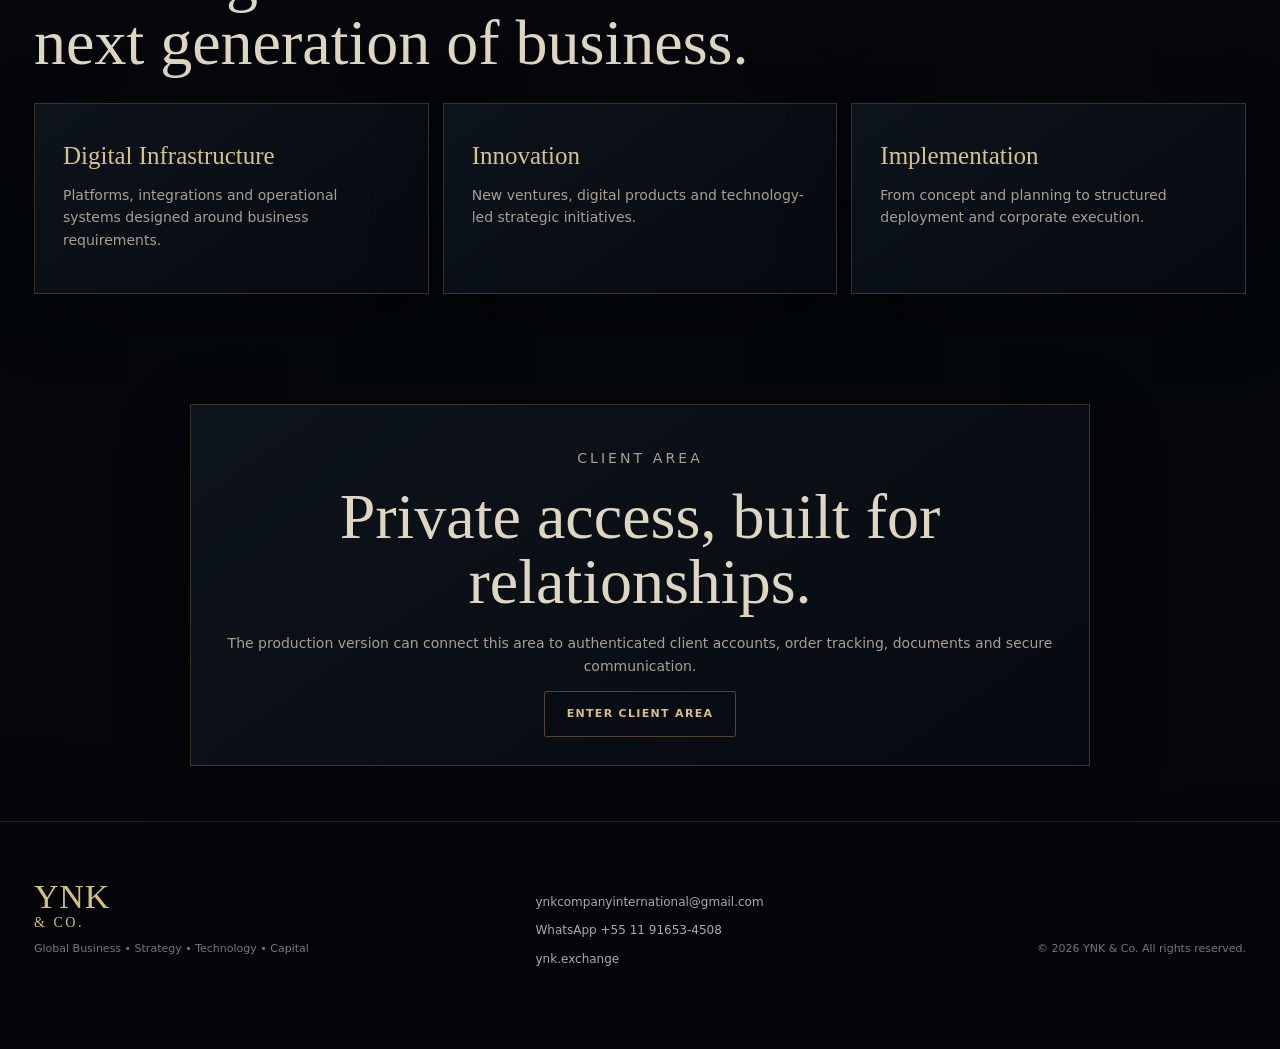
==== commit ea67e43c: "Corrige imagem da capa YNK Exchange" ====
--- a/index.html
+++ b/index.html
@@ -39,7 +39,7 @@
 <body>
   
 <div id="ynk-splash" style="position:fixed;inset:0;z-index:99999;background:#030b19;">
-  <img src="assets/ynk-capa-aprovada.png"
+  <img src="assets/ynk-tela-inicial.png"
        alt="YNK & Co. Exchange"
        style="width:100%;height:100%;object-fit:contain;display:block;">
   <button type="button"
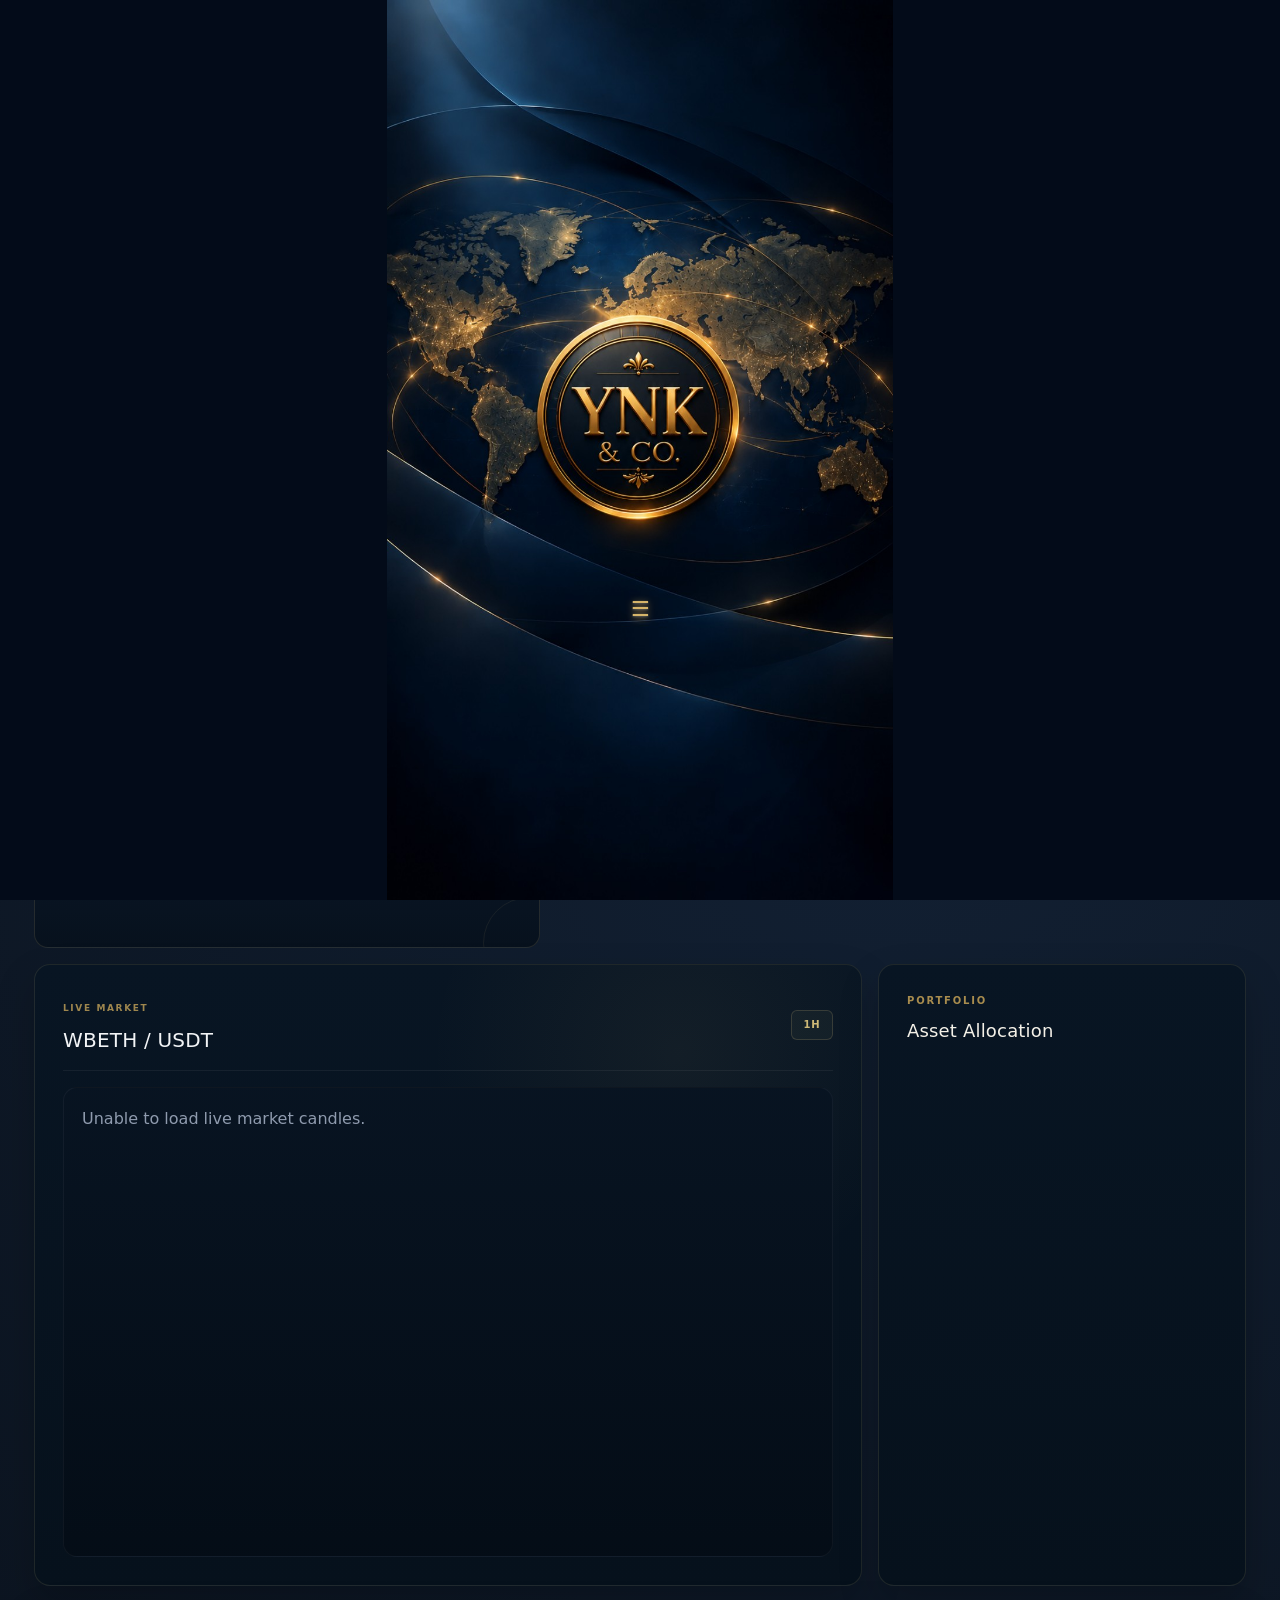
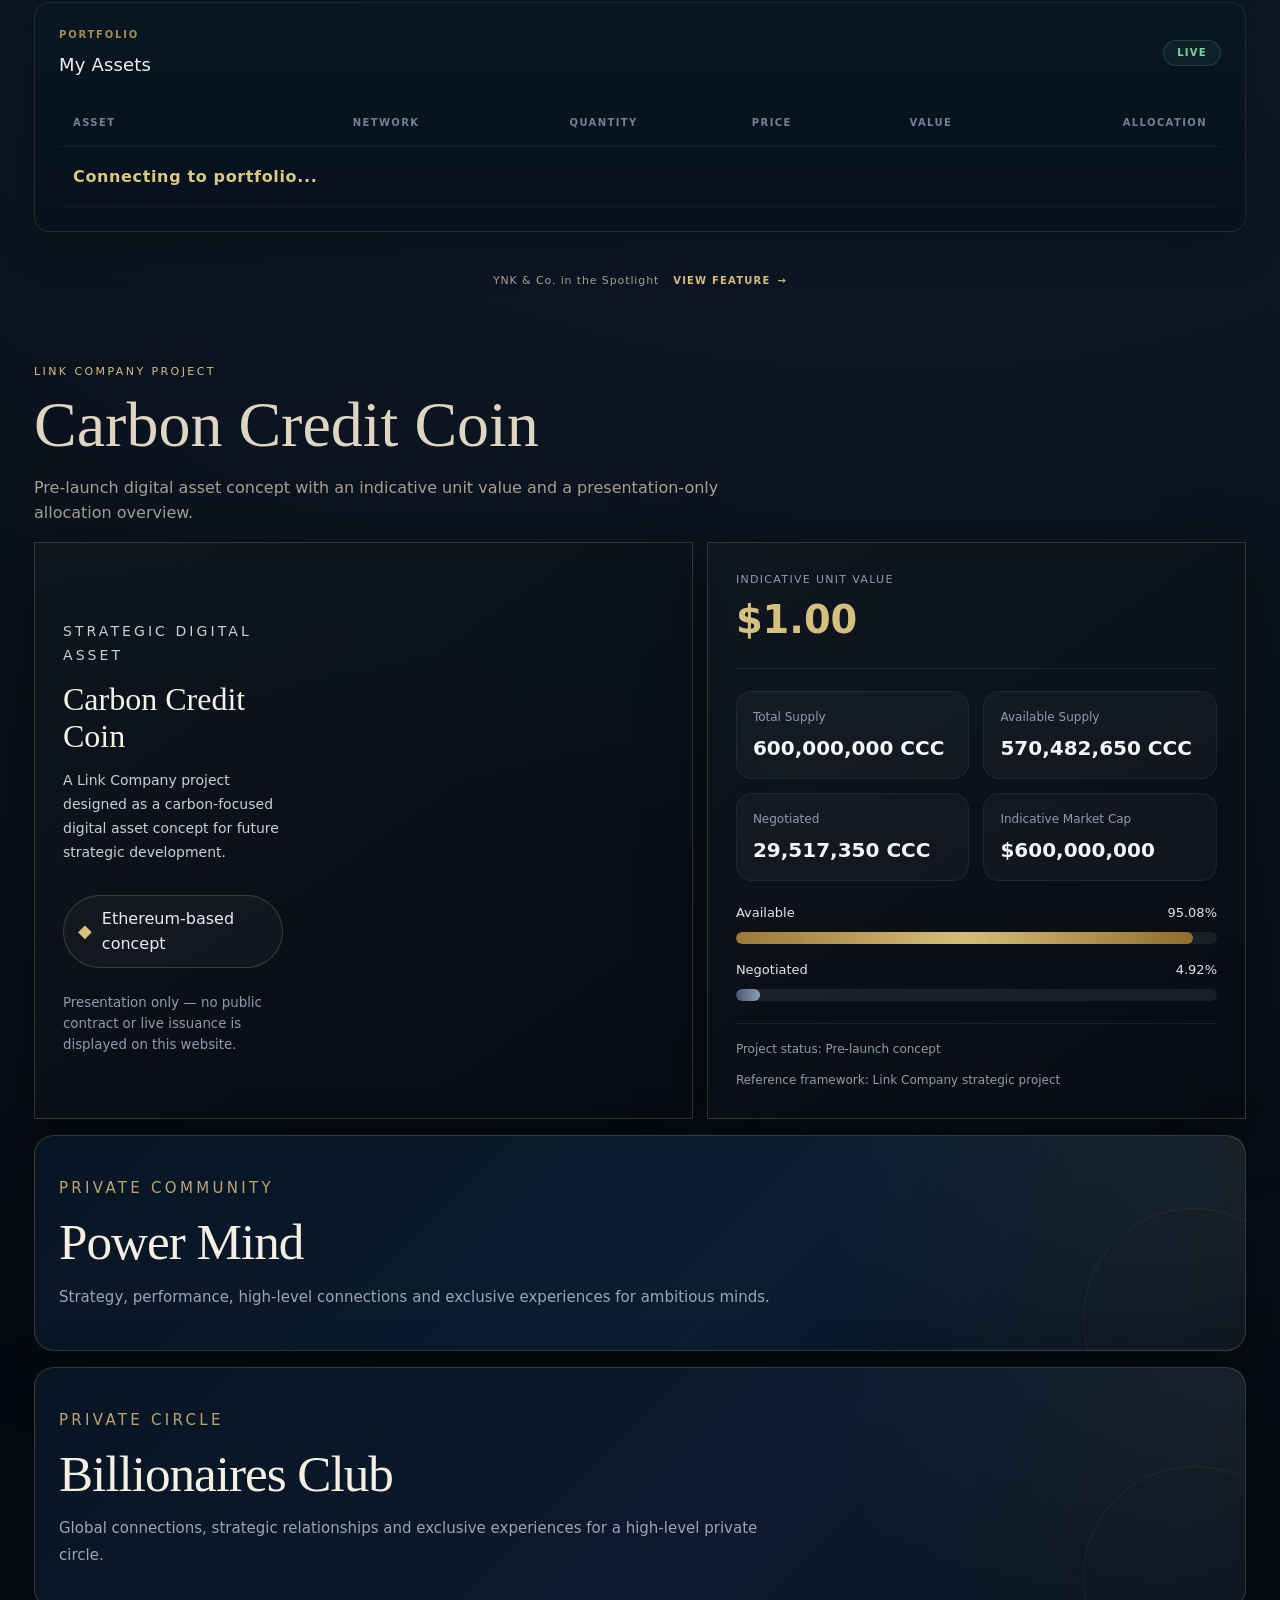
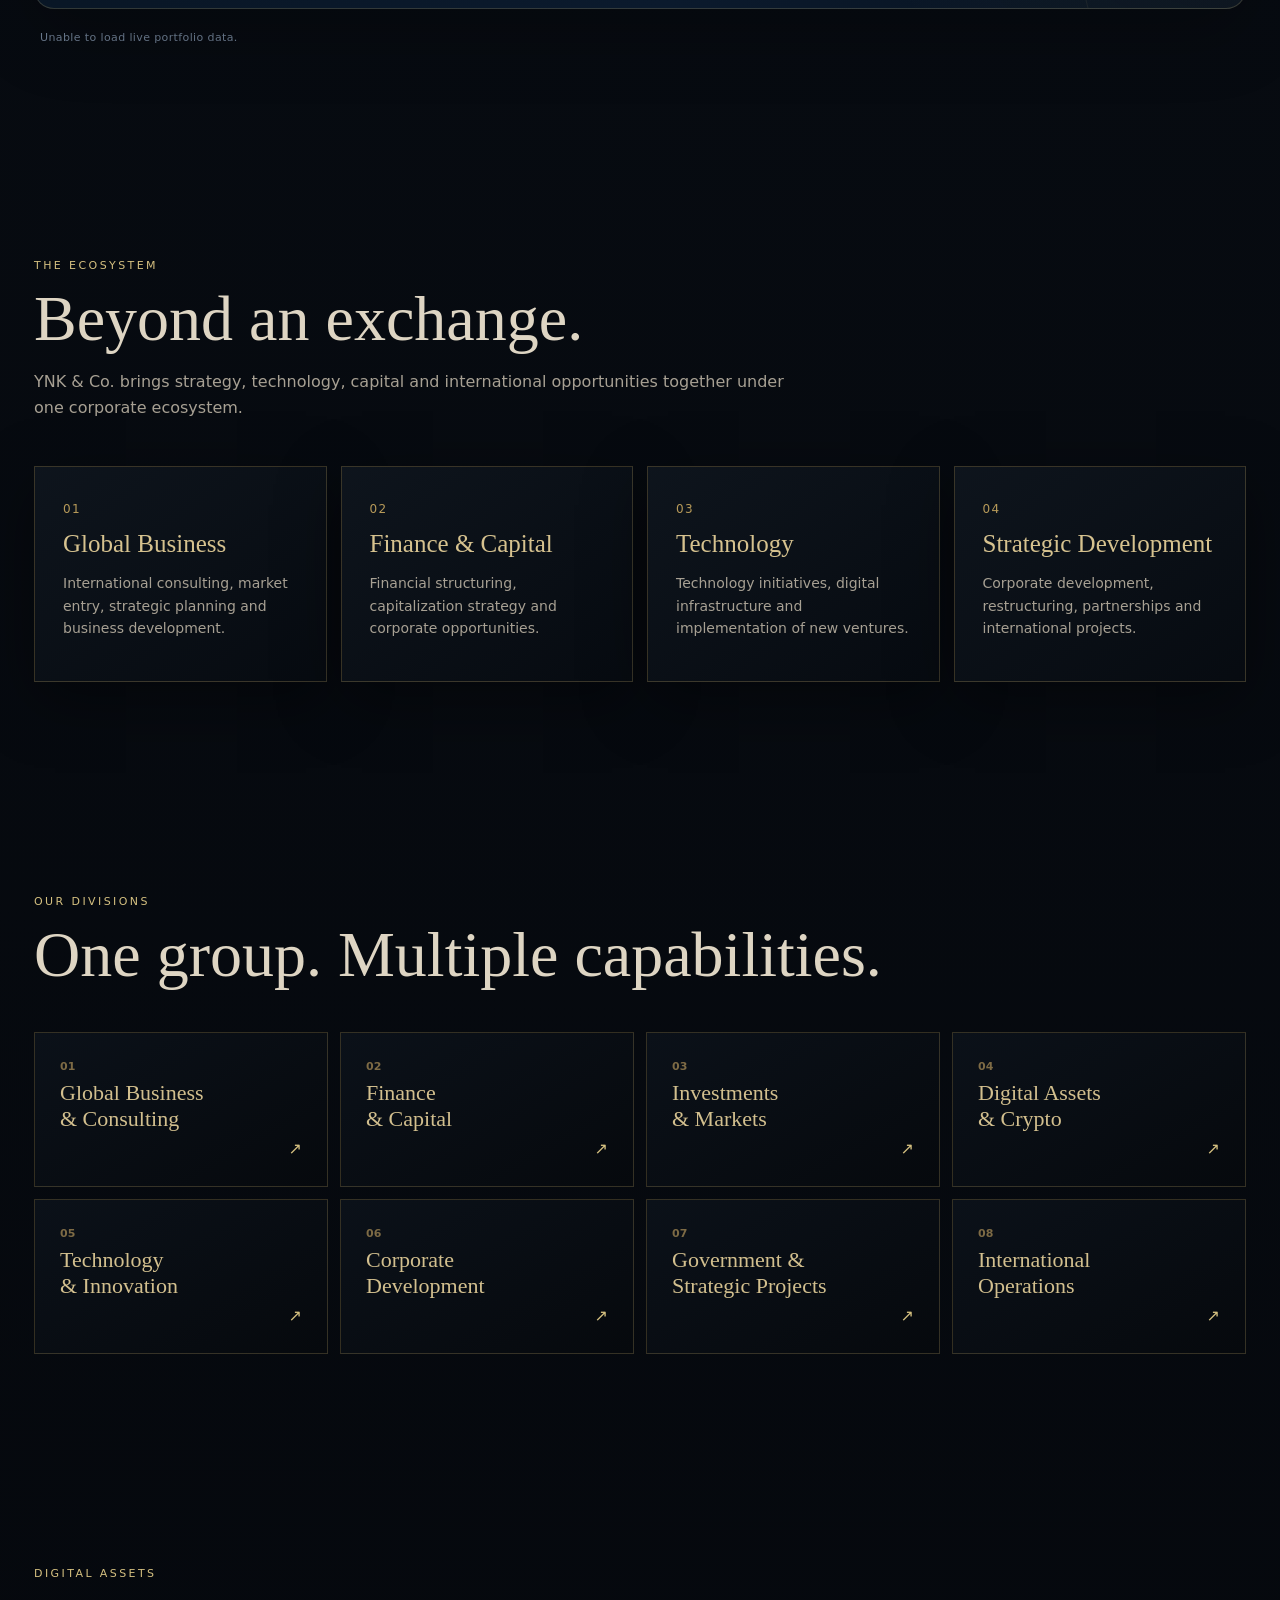
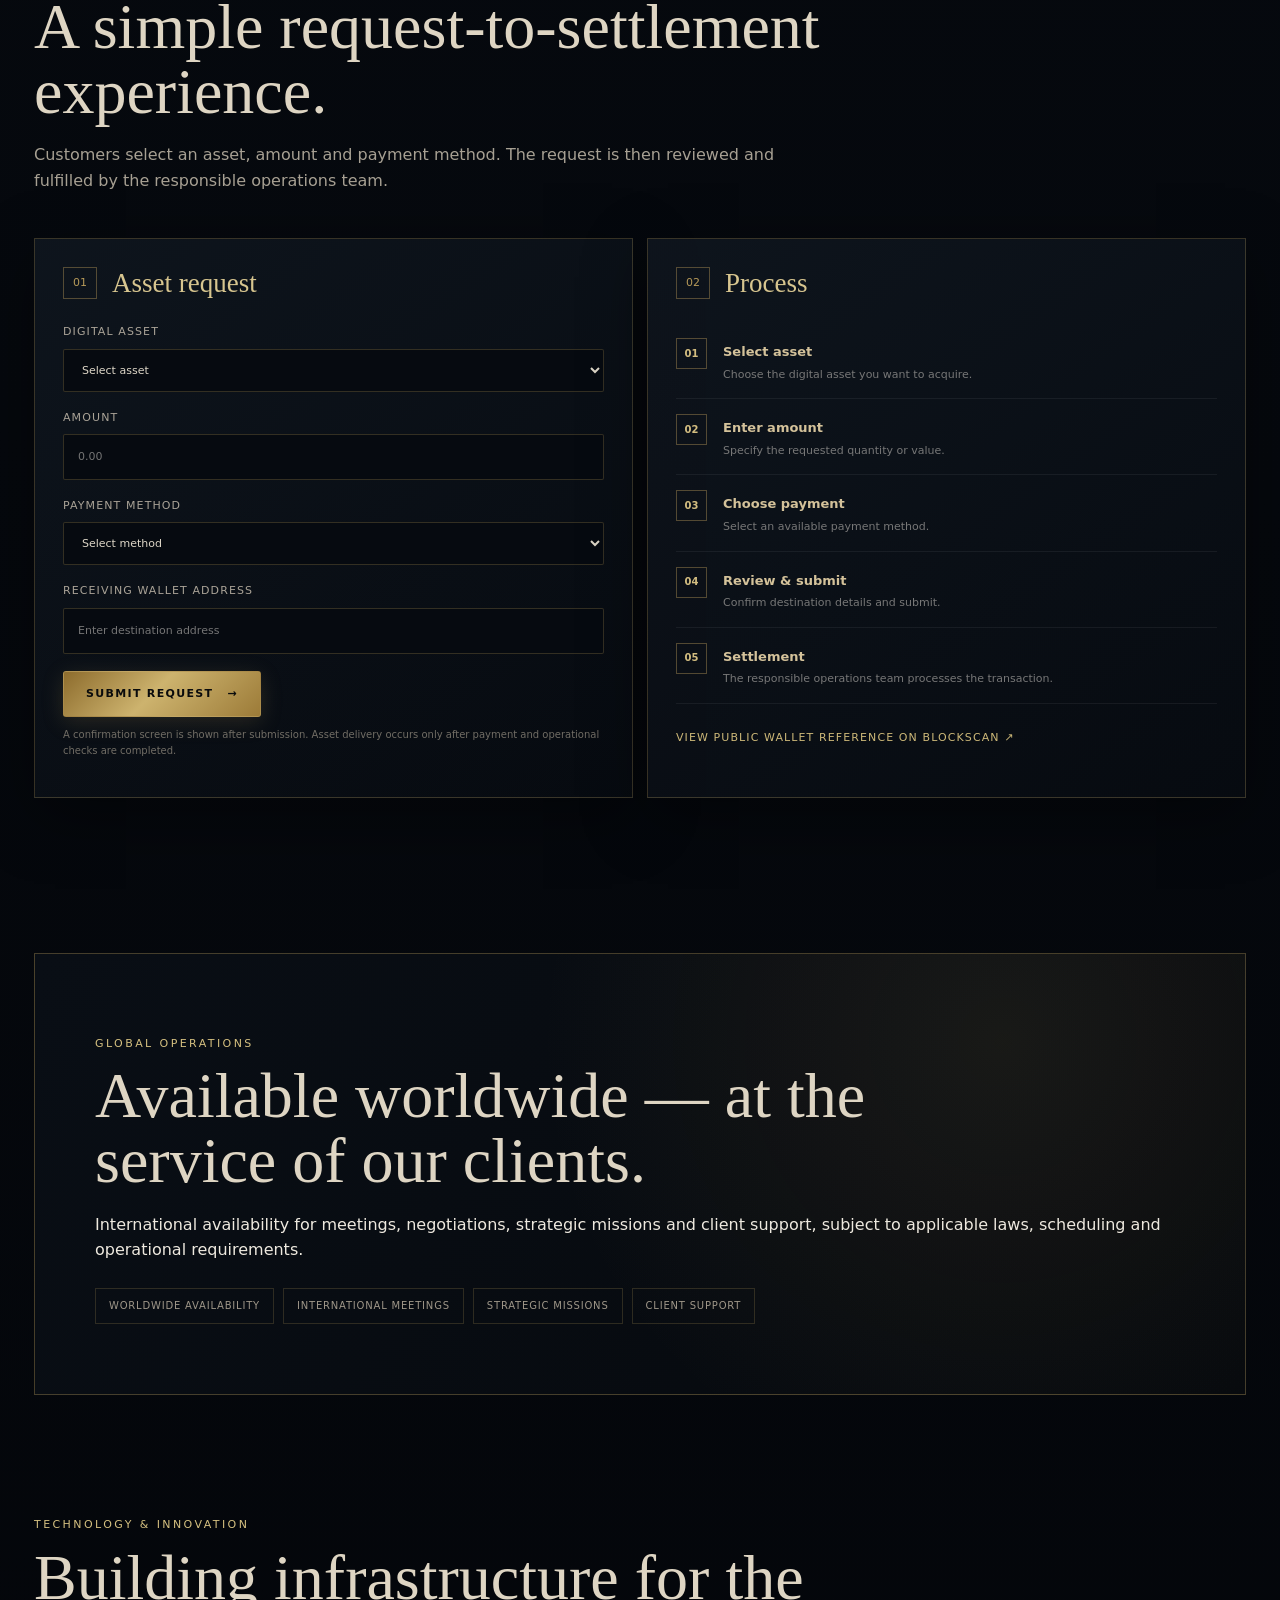
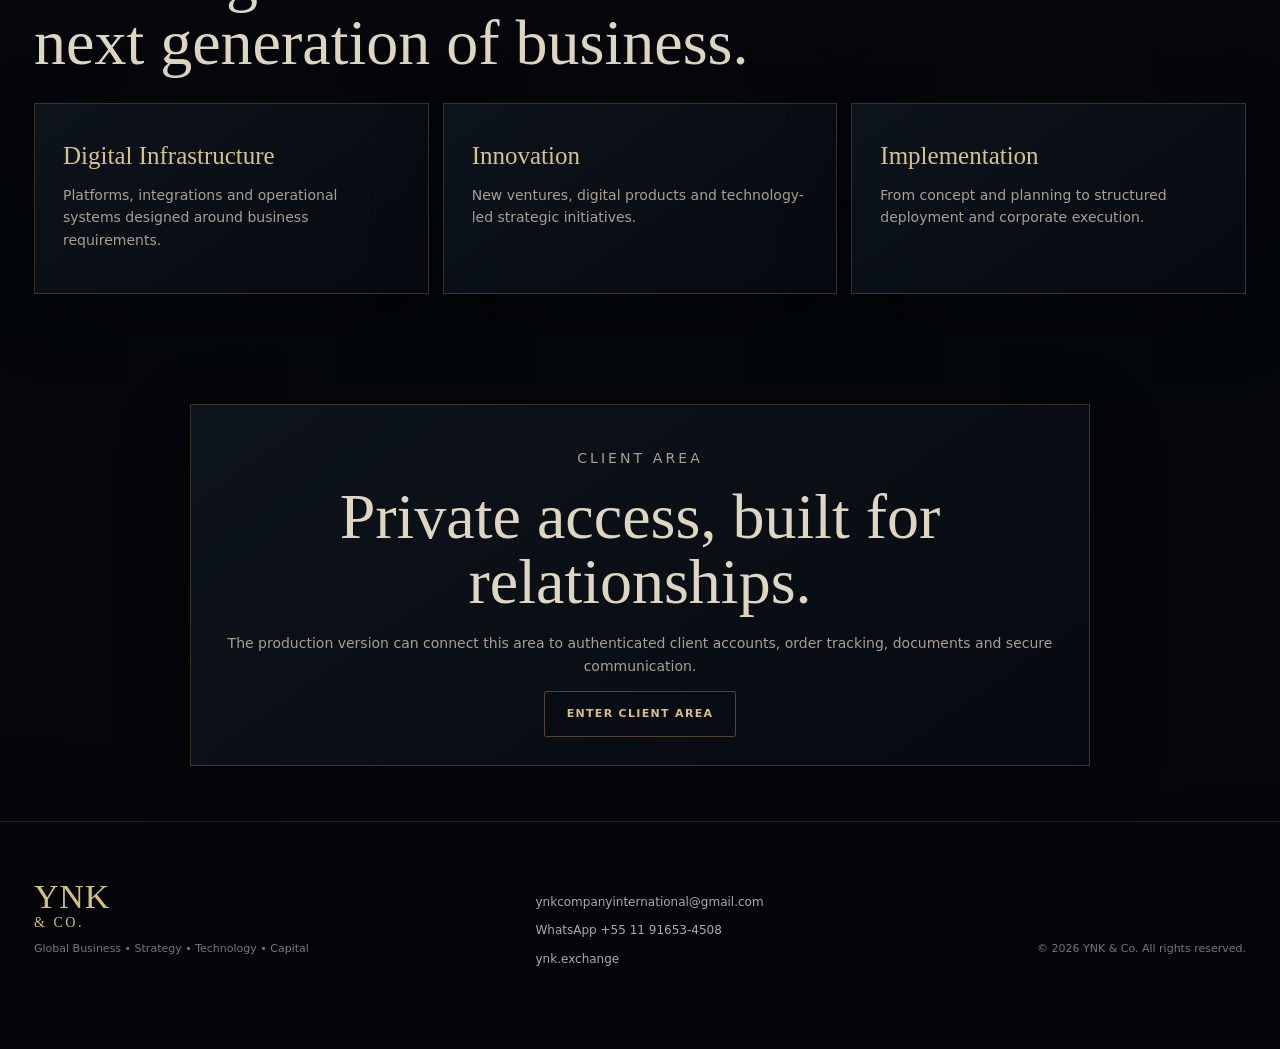
==== commit fa136c6c: "Ajusta menu dourado da capa YNK Exchange" ====
--- a/index.html
+++ b/index.html
@@ -46,7 +46,7 @@
           aria-label="Entrar no menu"
           aria-expanded="false" aria-controls="ynk-entry-nav"
           onclick="event.stopPropagation();document.getElementById('ynk-splash').remove();window.scrollTo(0,0)"
-          style="position:absolute;top:22px;right:20px;background:rgba(3,11,25,.75);color:#d6b46a;border:1px solid #d6b46a;border-radius:10px;padding:9px 13px;font-size:27px;cursor:pointer;z-index:2;">
+          style="position:absolute;top:66%;left:50%;transform:translateX(-50%);background:transparent;color:#d6b46a;border:none;border-radius:0;padding:4px 8px;font-size:21px;line-height:1;cursor:pointer;z-index:2;text-shadow:0 1px 2px #fff3,0 2px 7px #b58b45;">
     ☰
   </button>
 
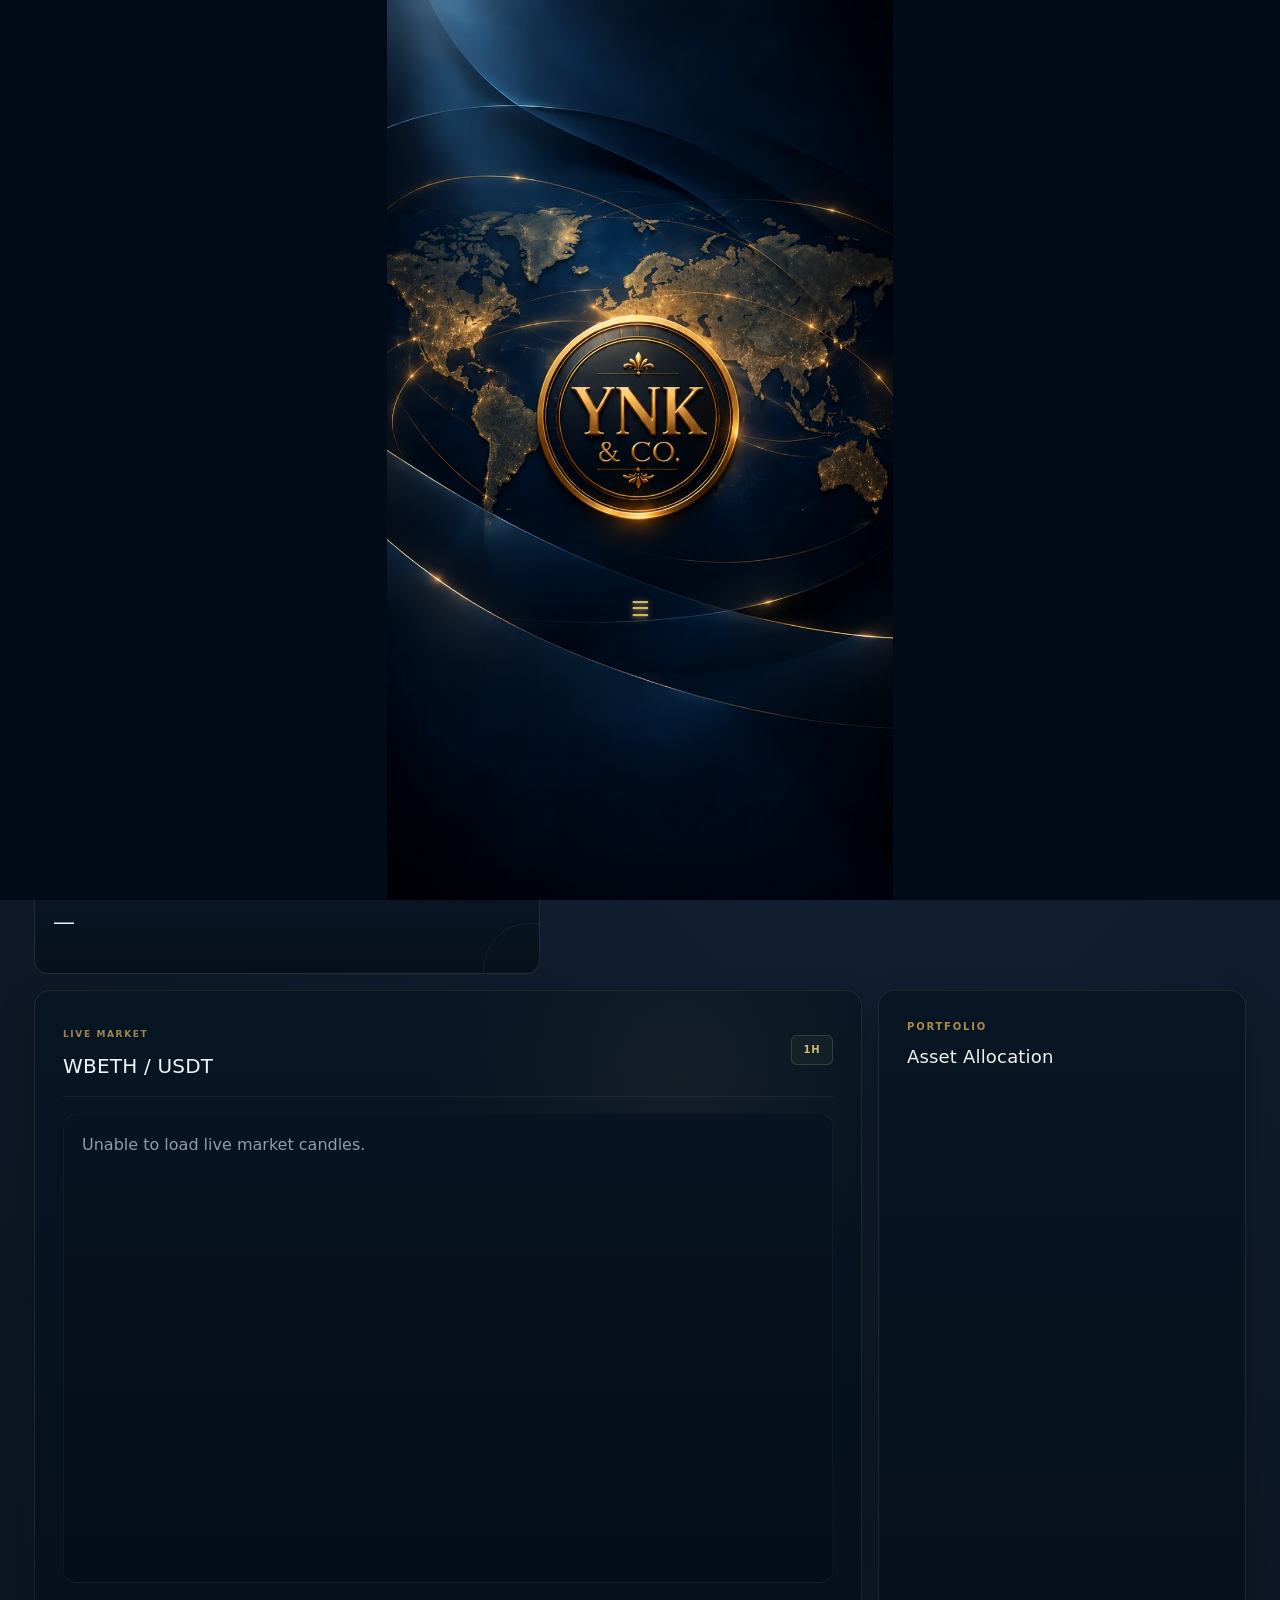
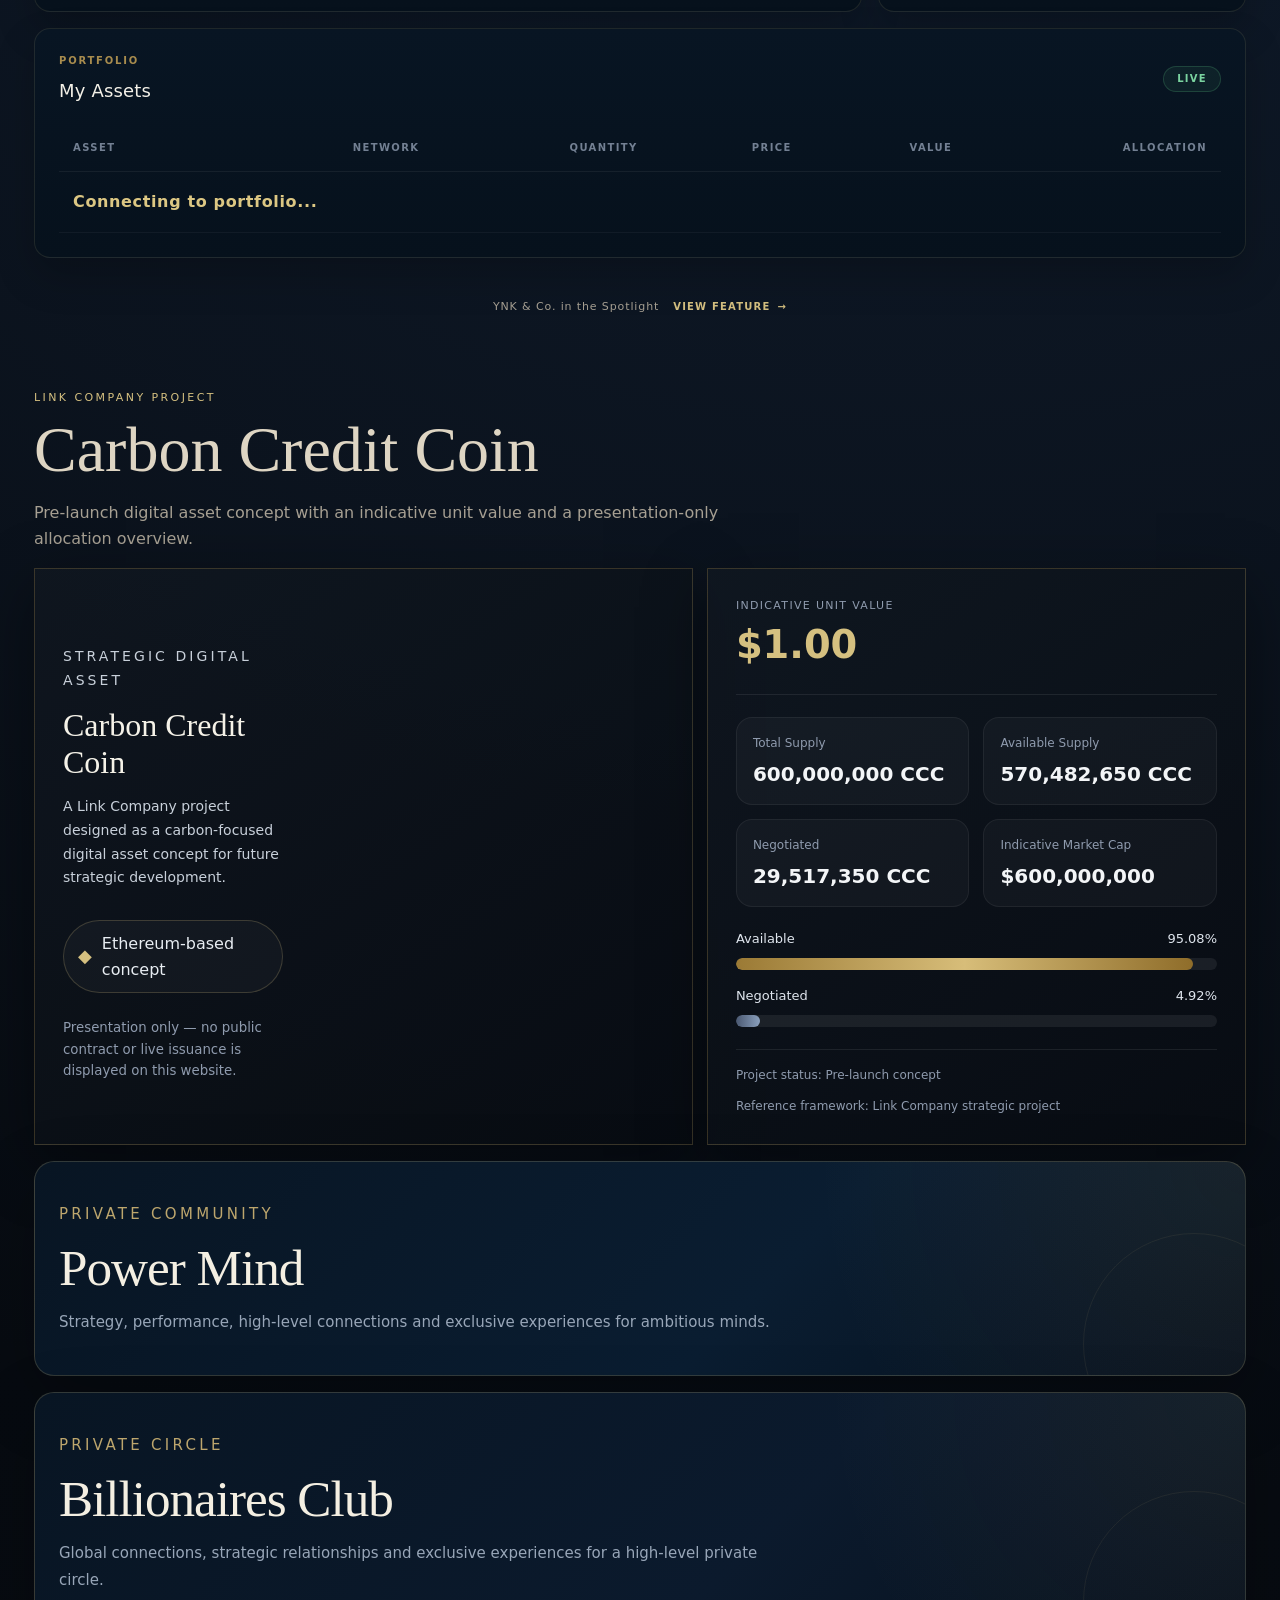
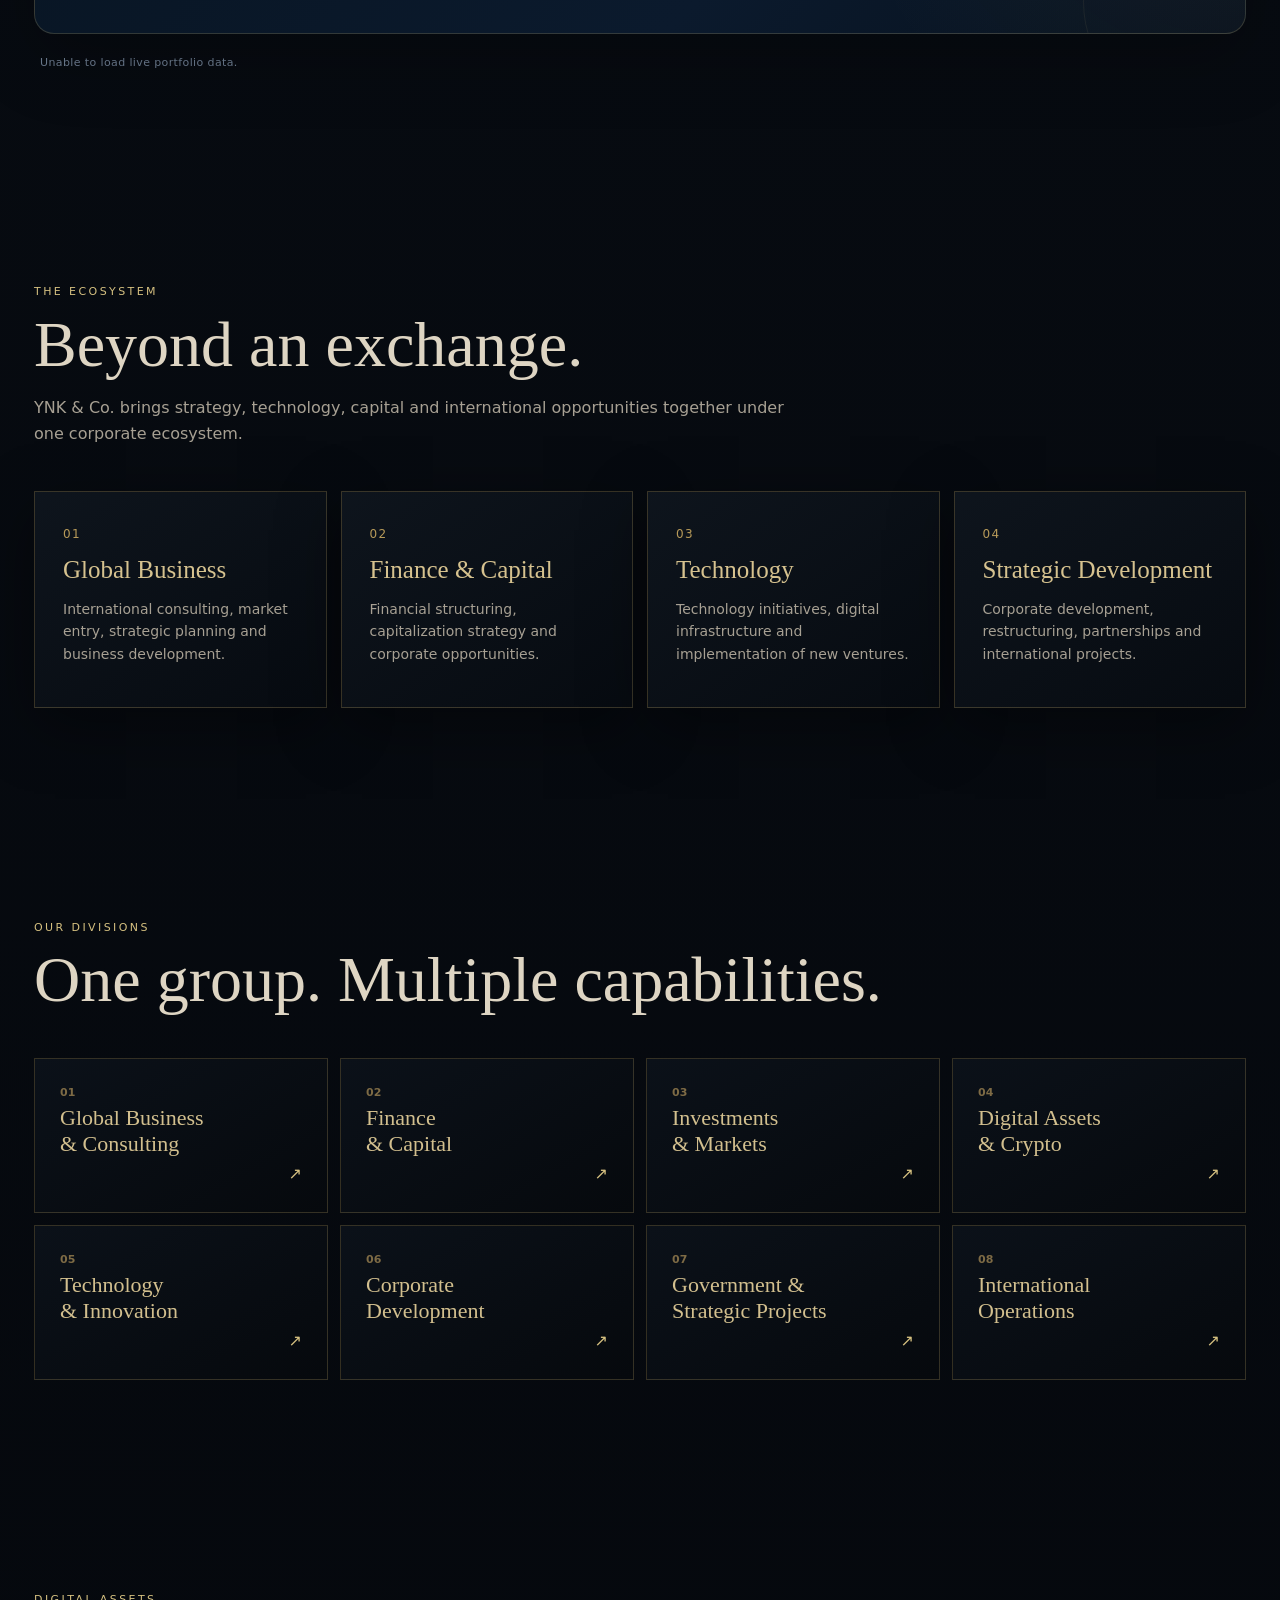
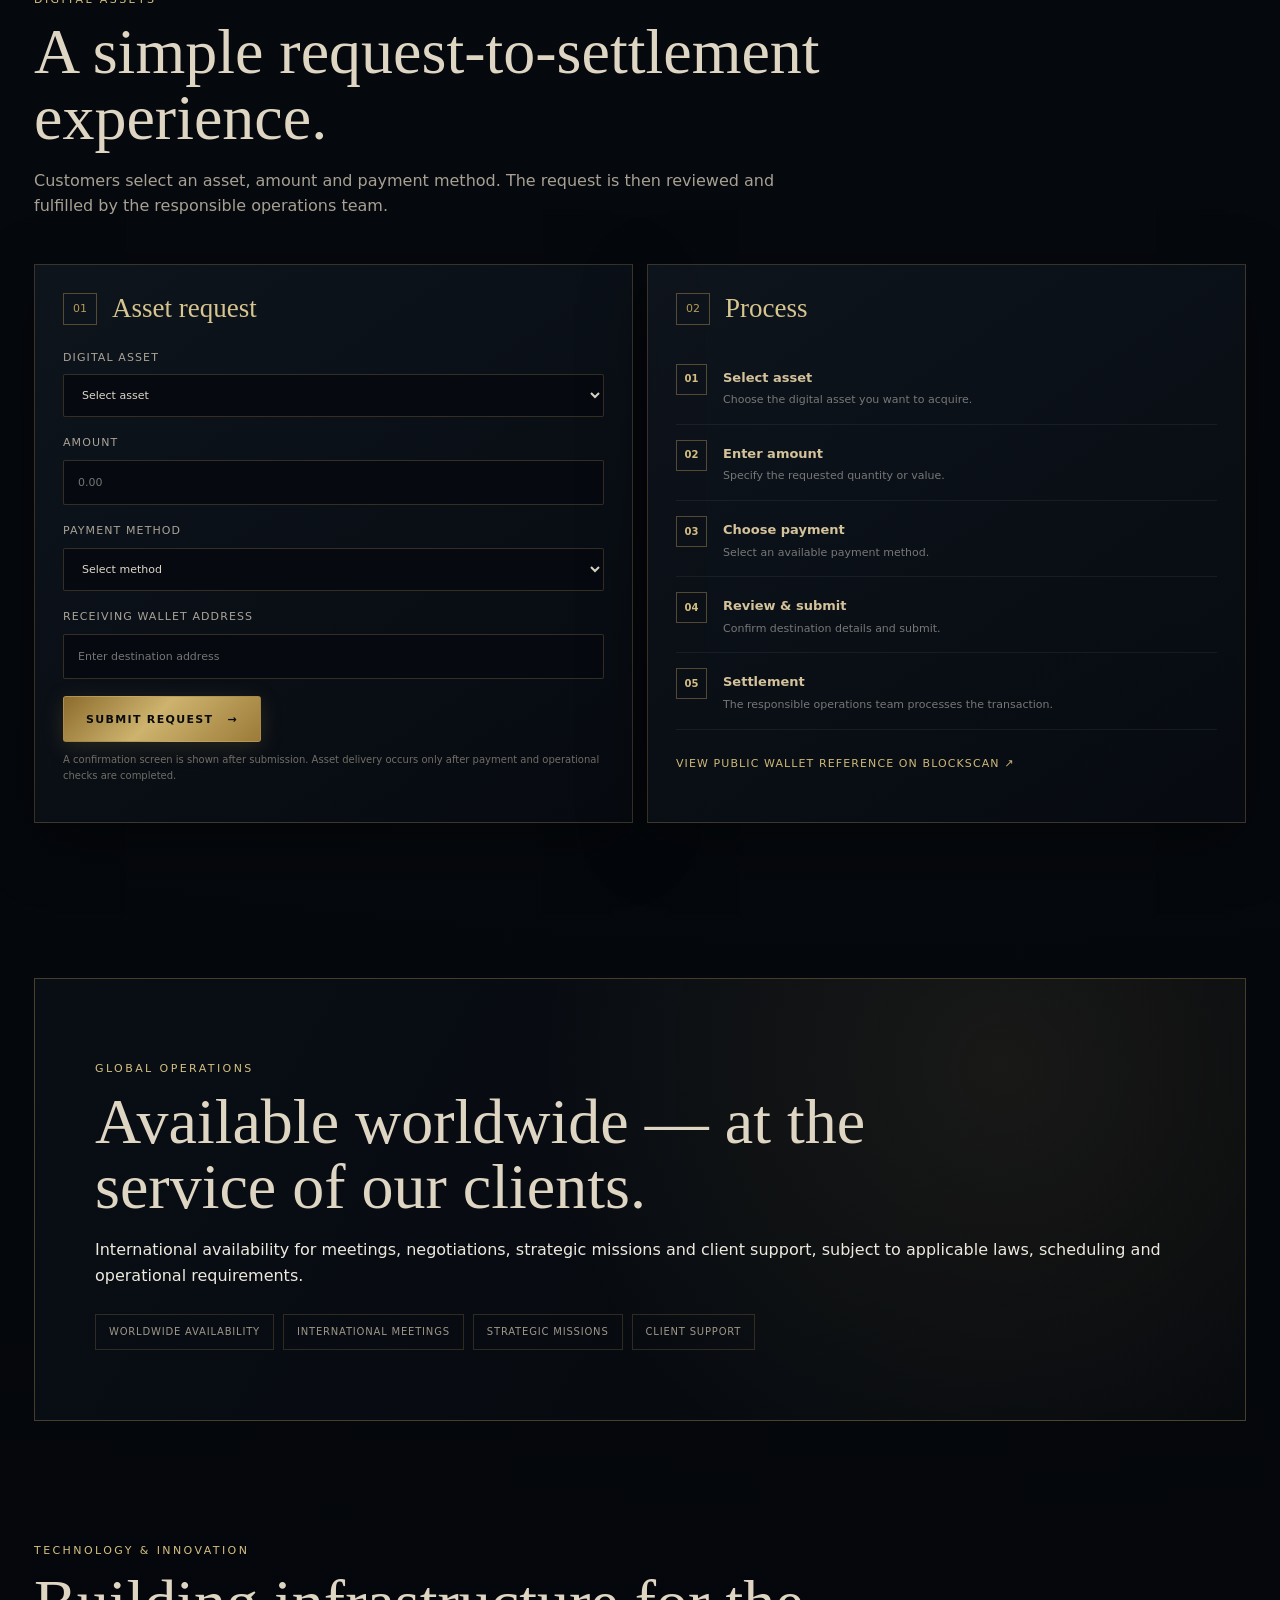
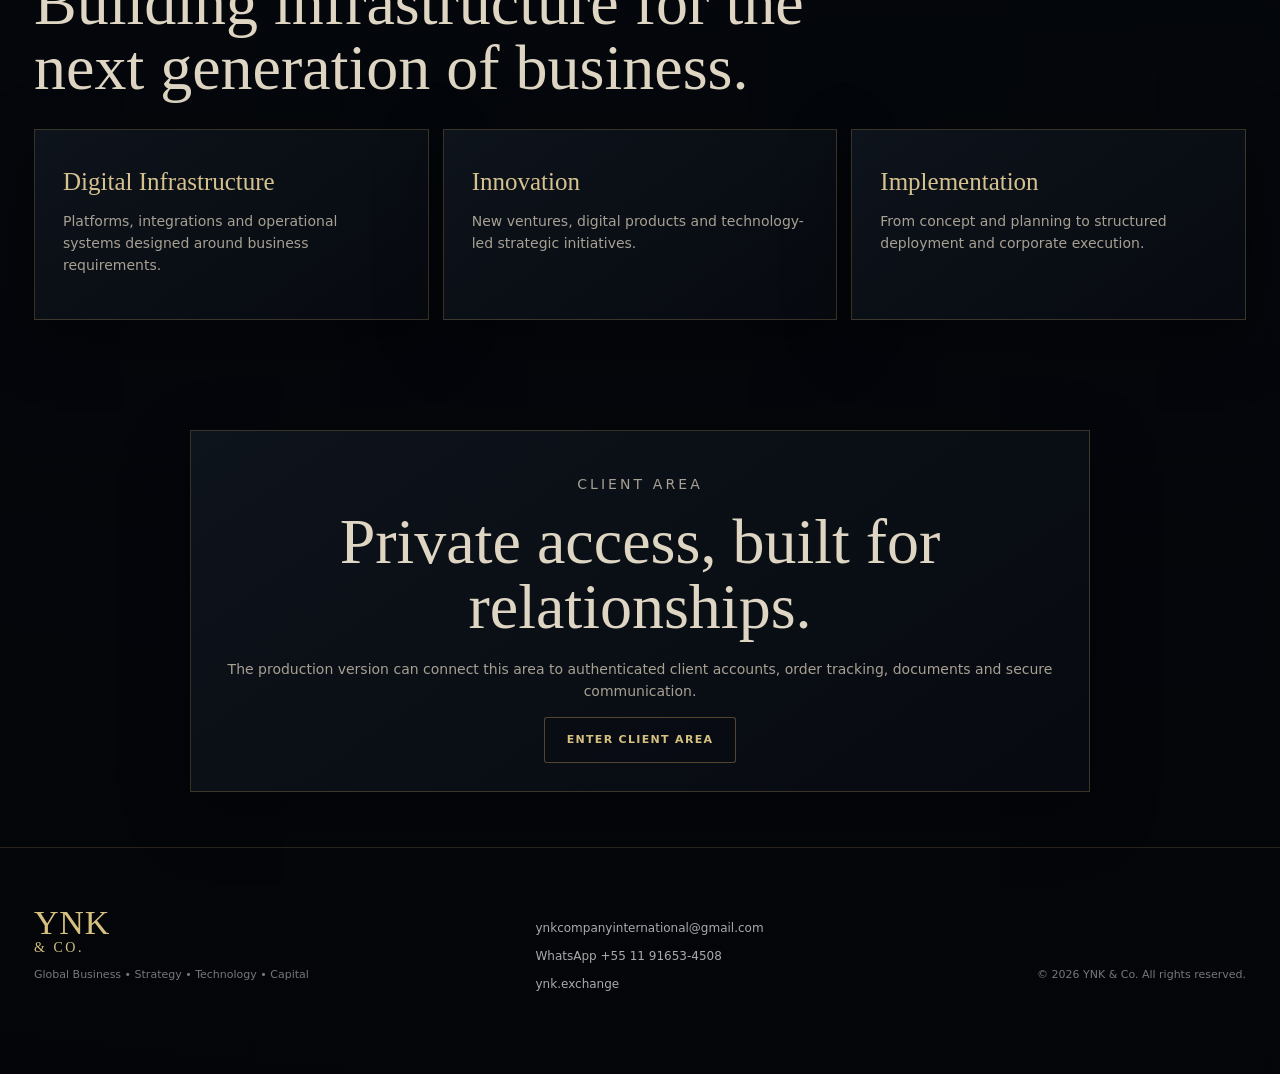
==== commit adfbfe4e: "Adiciona imagem superior da segunda pagina YNK Exchange" ====
--- a/index.html
+++ b/index.html
@@ -116,6 +116,11 @@
   </header>
 
   <main id="home">
+<div class="ynk-second-hero">
+  <img src="assets/ynk-exchange-home.png"
+       alt="YNK Exchange"
+       class="ynk-second-hero-image">
+</div>
 
 <section id="investments" class="section investment-section">
   <div class="section-head">
@@ -131,10 +136,10 @@
   </div>
 
   <section class="dashboard-actions" aria-label="Exchange navigation">
-    <a class="dashboard-action dashboard-action-primary" href="#market-candlestick-chart">Mercado</a>
-    <a class="dashboard-action" href="#portfolio-table-body">Carteira</a>
-    <button class="dashboard-action" type="button" disabled title="Em preparação">Comprar</button>
-    <button class="dashboard-action" type="button" disabled title="Em preparação">Vender</button>
+    <a class="dashboard-action dashboard-action-primary" href="mercado.html">Mercado</a>
+    <a class="dashboard-action" href="carteira.html">Carteira</a>
+    <a class="dashboard-action" href="comprar.html">Comprar</a>
+    <a class="dashboard-action" href="vender.html">Vender</a>
   </section>
 
 <div class="exchange-dashboard reference-dashboard">
--- a/styles.css
+++ b/styles.css
@@ -1708,3 +1708,88 @@
   border-color: #f0d48c;
   box-shadow: 0 0 0 2px #d6b46a33;
 }
+
+/* YNK Exchange — cabeçalho da segunda página */
+.site-header {
+  position: relative;
+  background: #061326;
+  border-bottom: 1px solid rgba(191, 158, 93, 0.22);
+}
+
+.site-header .ynk-top-logo {
+  position: absolute;
+  left: 50%;
+  transform: translateX(-50%);
+  display: flex;
+  align-items: center;
+  justify-content: center;
+}
+
+.site-header .ynk-top-logo img {
+  max-width: 115px;
+  height: auto;
+  object-fit: contain;
+}
+
+/* YNK Exchange — gráfico da página Mercado */
+.ynk-page:has(#market-candlestick-chart) {
+  max-width: 1200px;
+}
+
+.ynk-page #market-candlestick-chart {
+  width: 100%;
+  min-height: 280px;
+  overflow: hidden;
+  margin-top: 18px;
+}
+
+.ynk-page #market-candlestick-chart svg {
+  display: block;
+  width: 100%;
+  height: auto;
+}
+
+.ynk-page .market-chart-header {
+  display: flex;
+  justify-content: space-between;
+  align-items: center;
+  gap: 16px;
+}
+
+.ynk-page .market-chart-header h3 {
+  color: #d1b477;
+  margin: 8px 0;
+}
+
+@media (max-width: 600px) {
+  .ynk-page .ynk-page-panel {
+    padding: 14px;
+  }
+}
+
+/* YNK Exchange — imagem superior da segunda página */
+.ynk-second-hero {
+  width: 100%;
+  margin: 0;
+  padding: 0;
+  border: none;
+  border-radius: 0;
+  box-shadow: none;
+  overflow: hidden;
+  background: #061326;
+}
+
+.ynk-second-hero-image {
+  display: block;
+  width: 100%;
+  height: auto;
+  border: none;
+  border-radius: 0;
+  box-shadow: none;
+}
+
+@media (max-width: 600px) {
+  .ynk-second-hero {
+    width: 100%;
+  }
+}
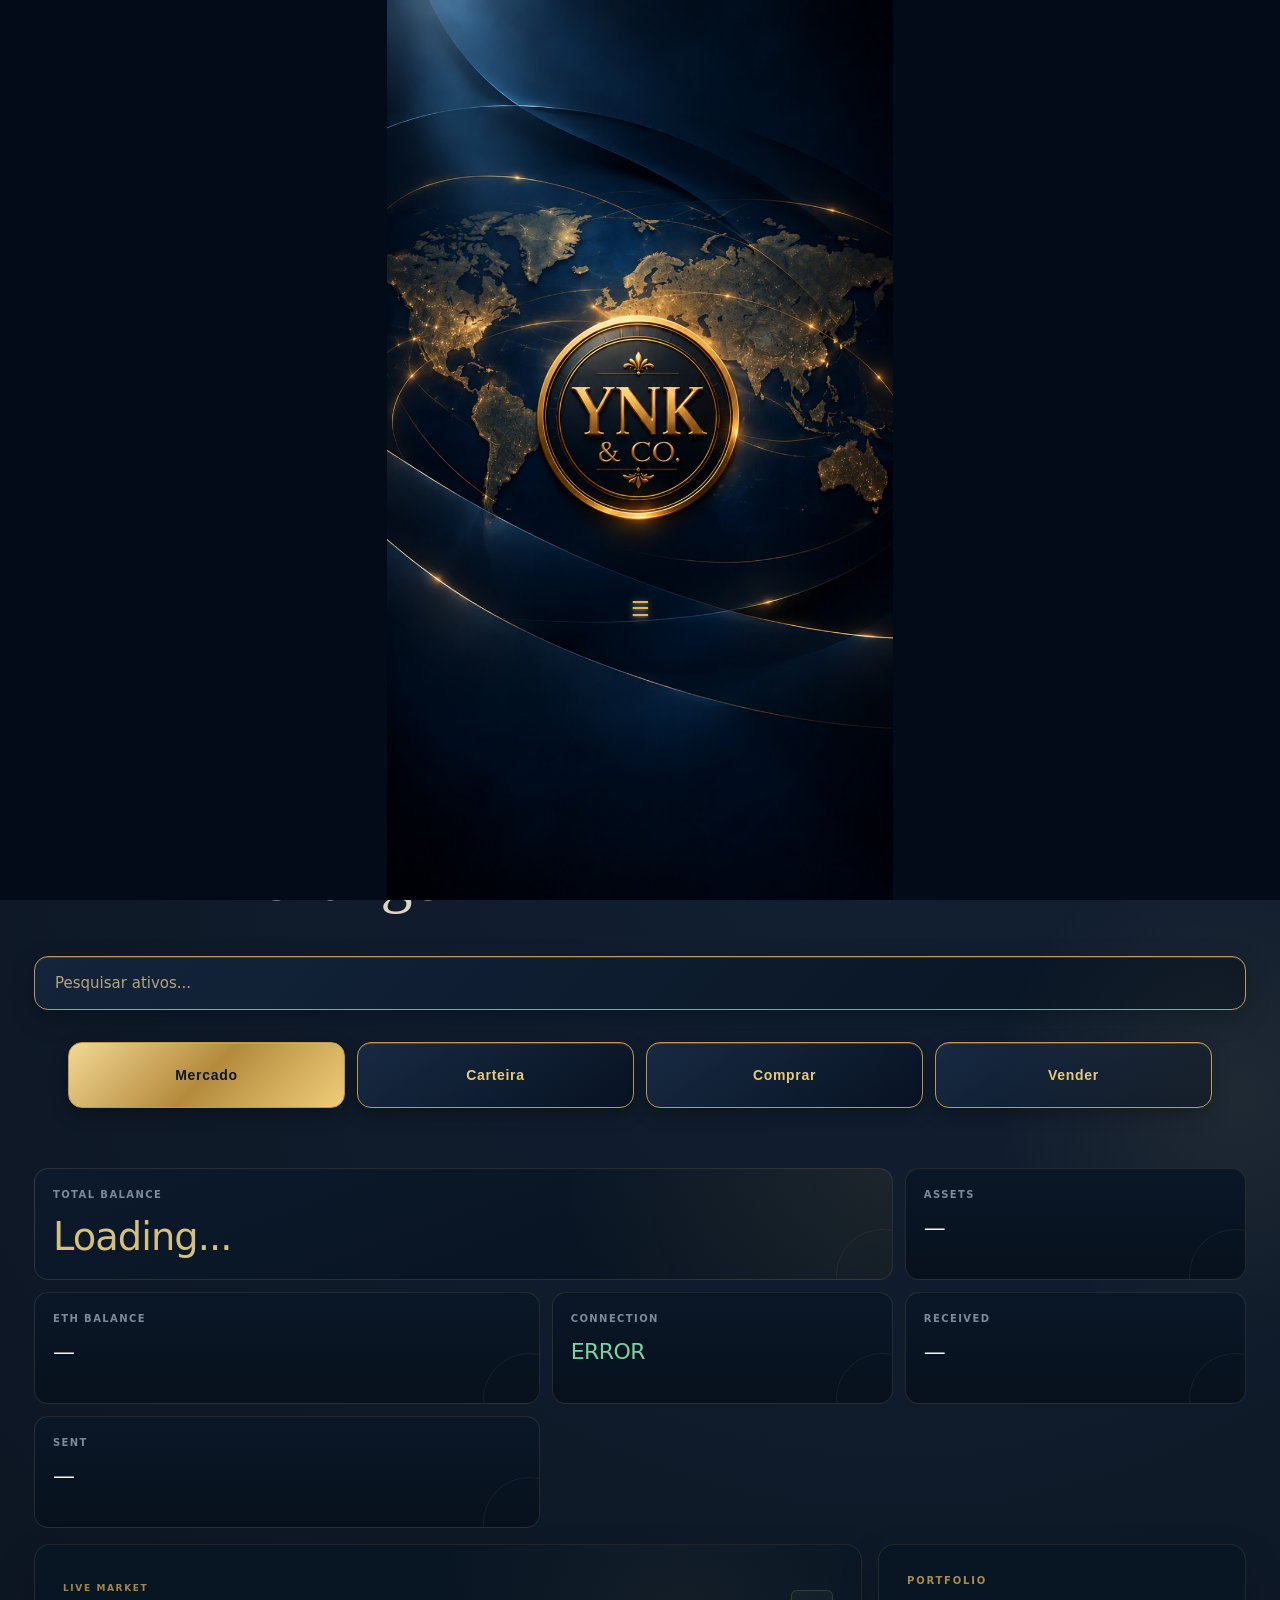
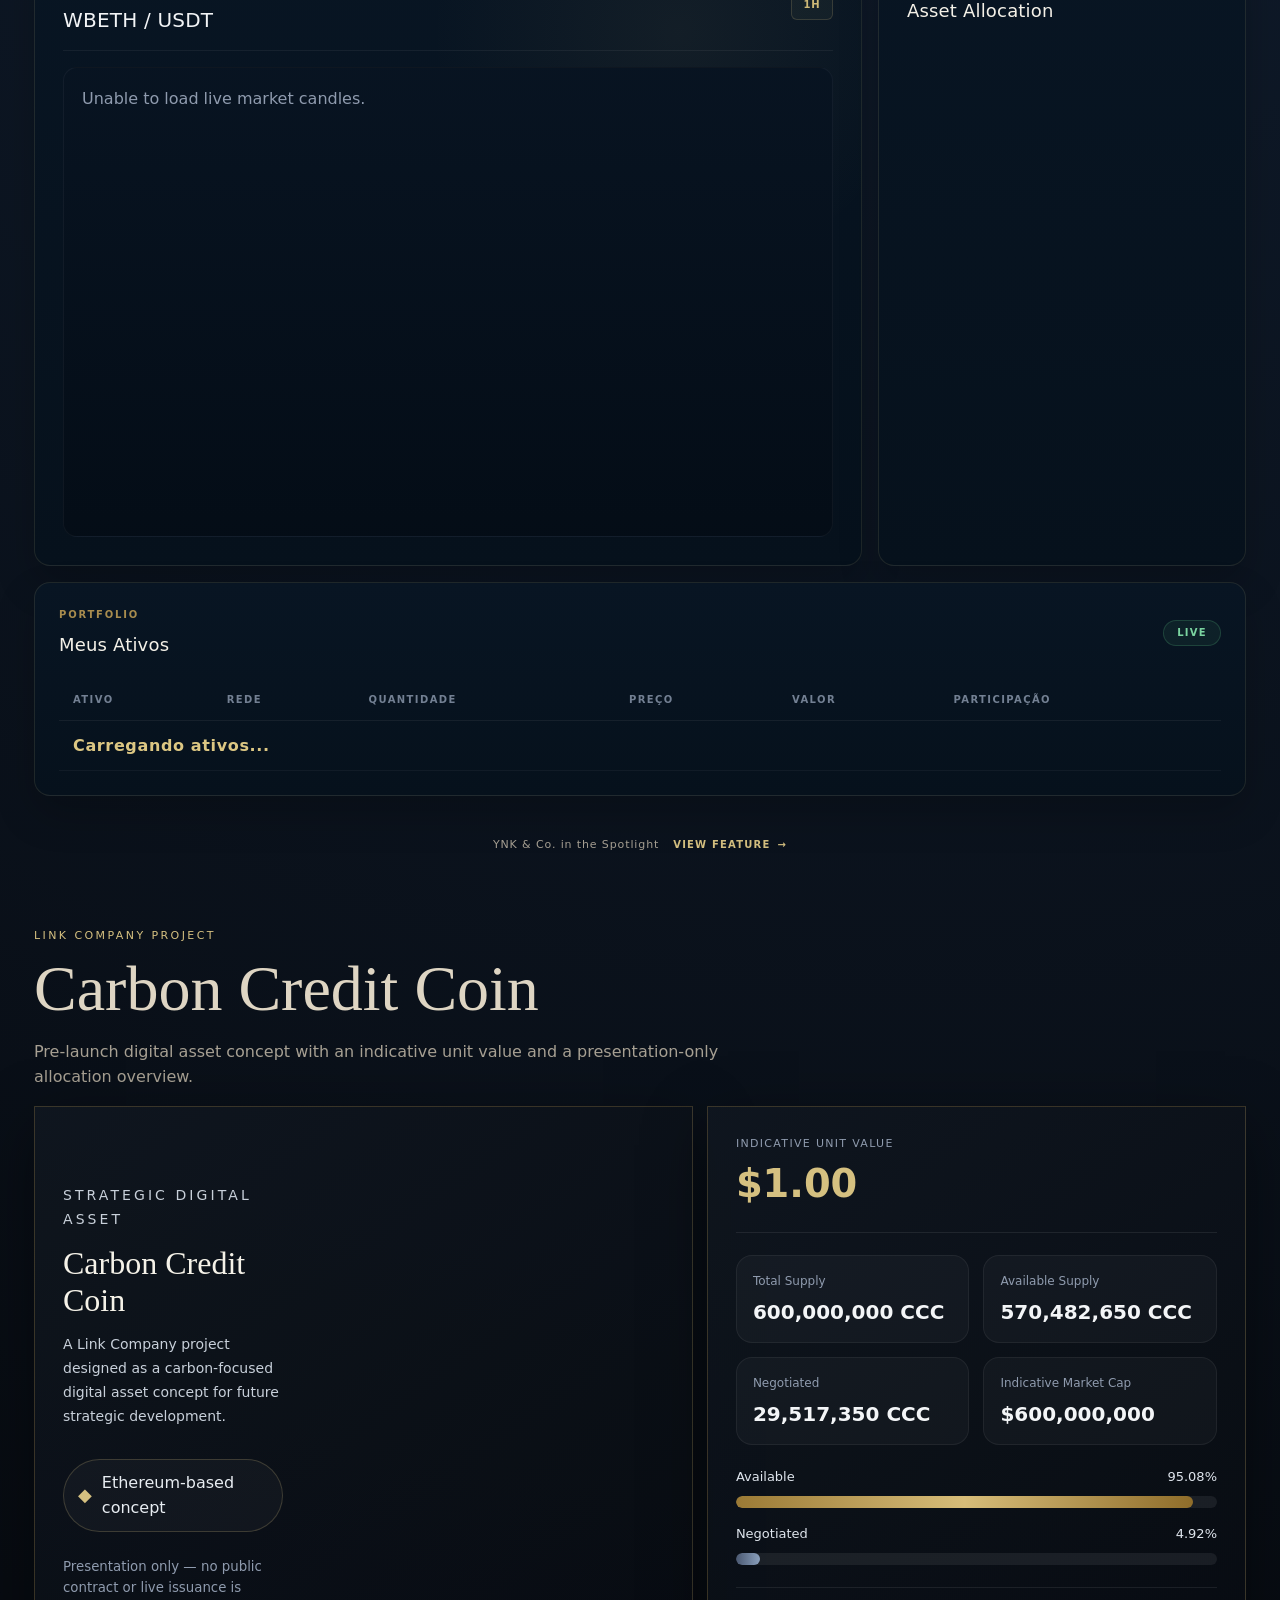
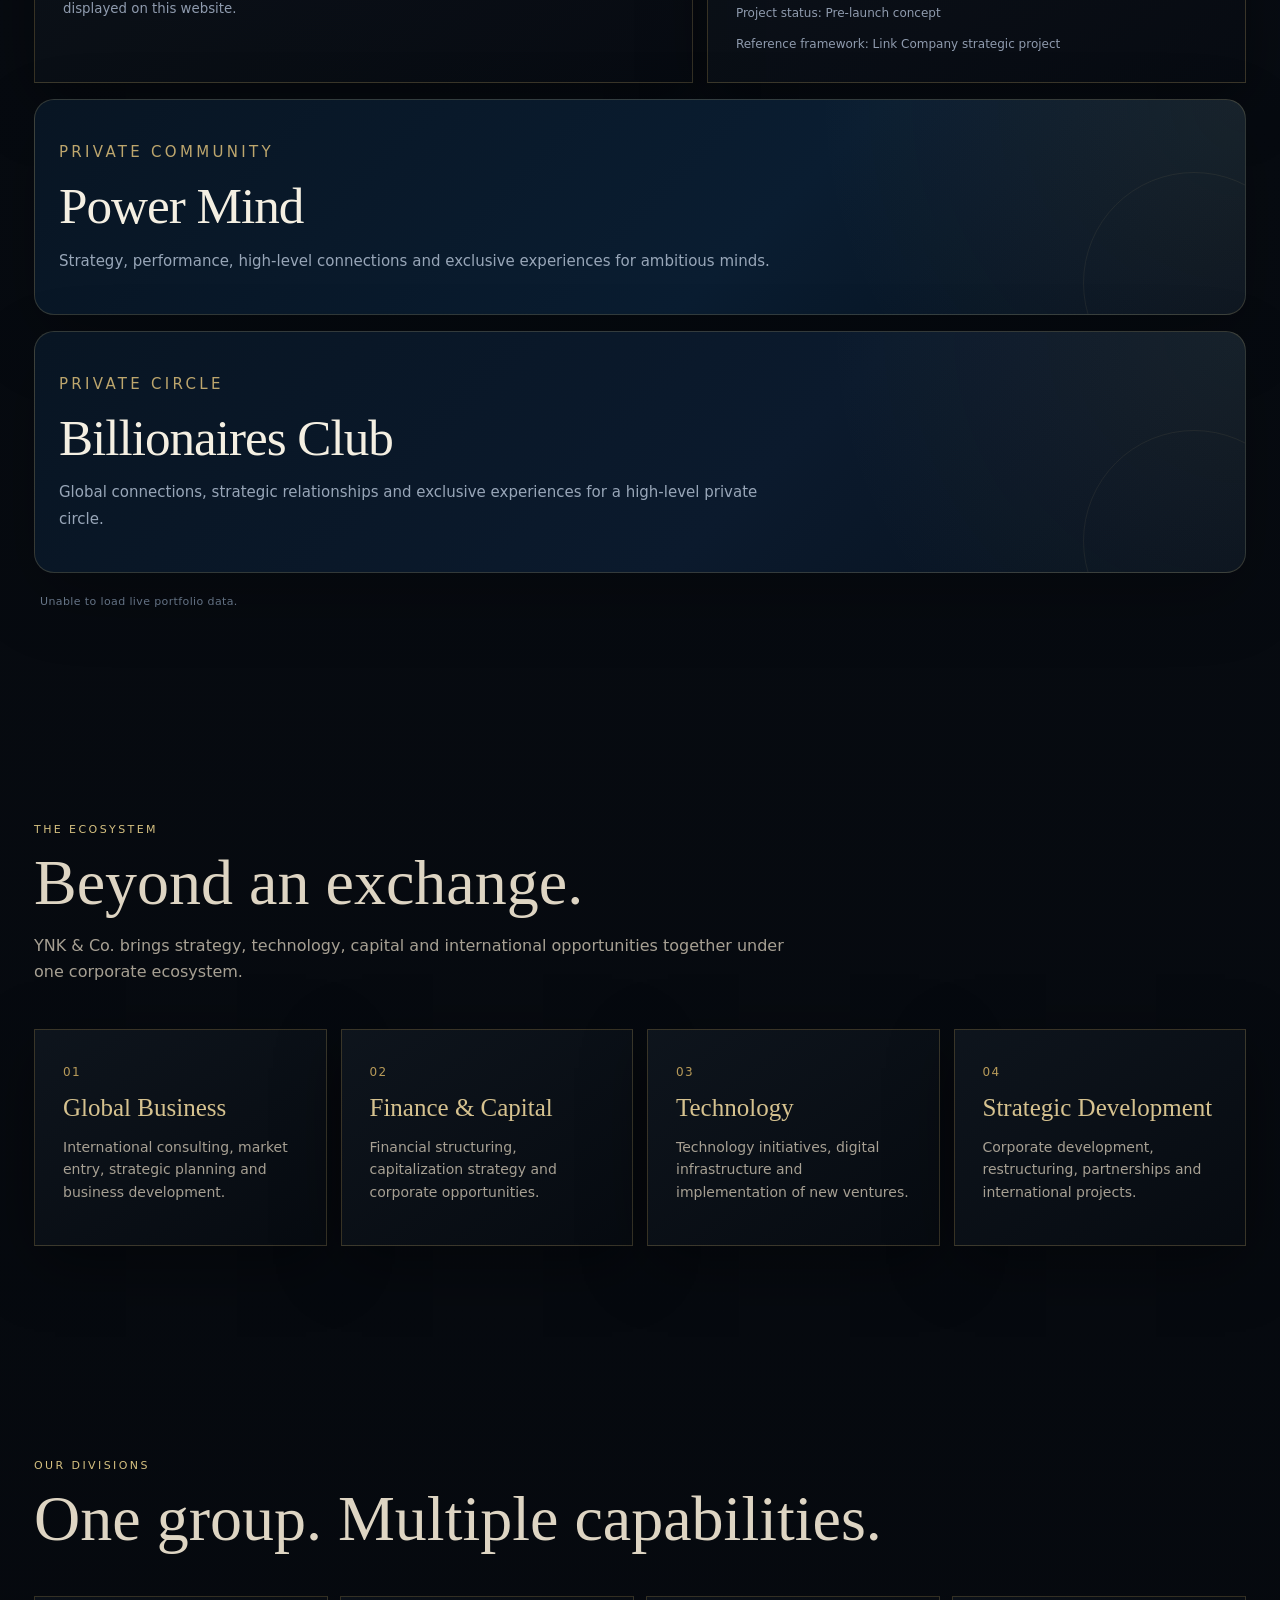
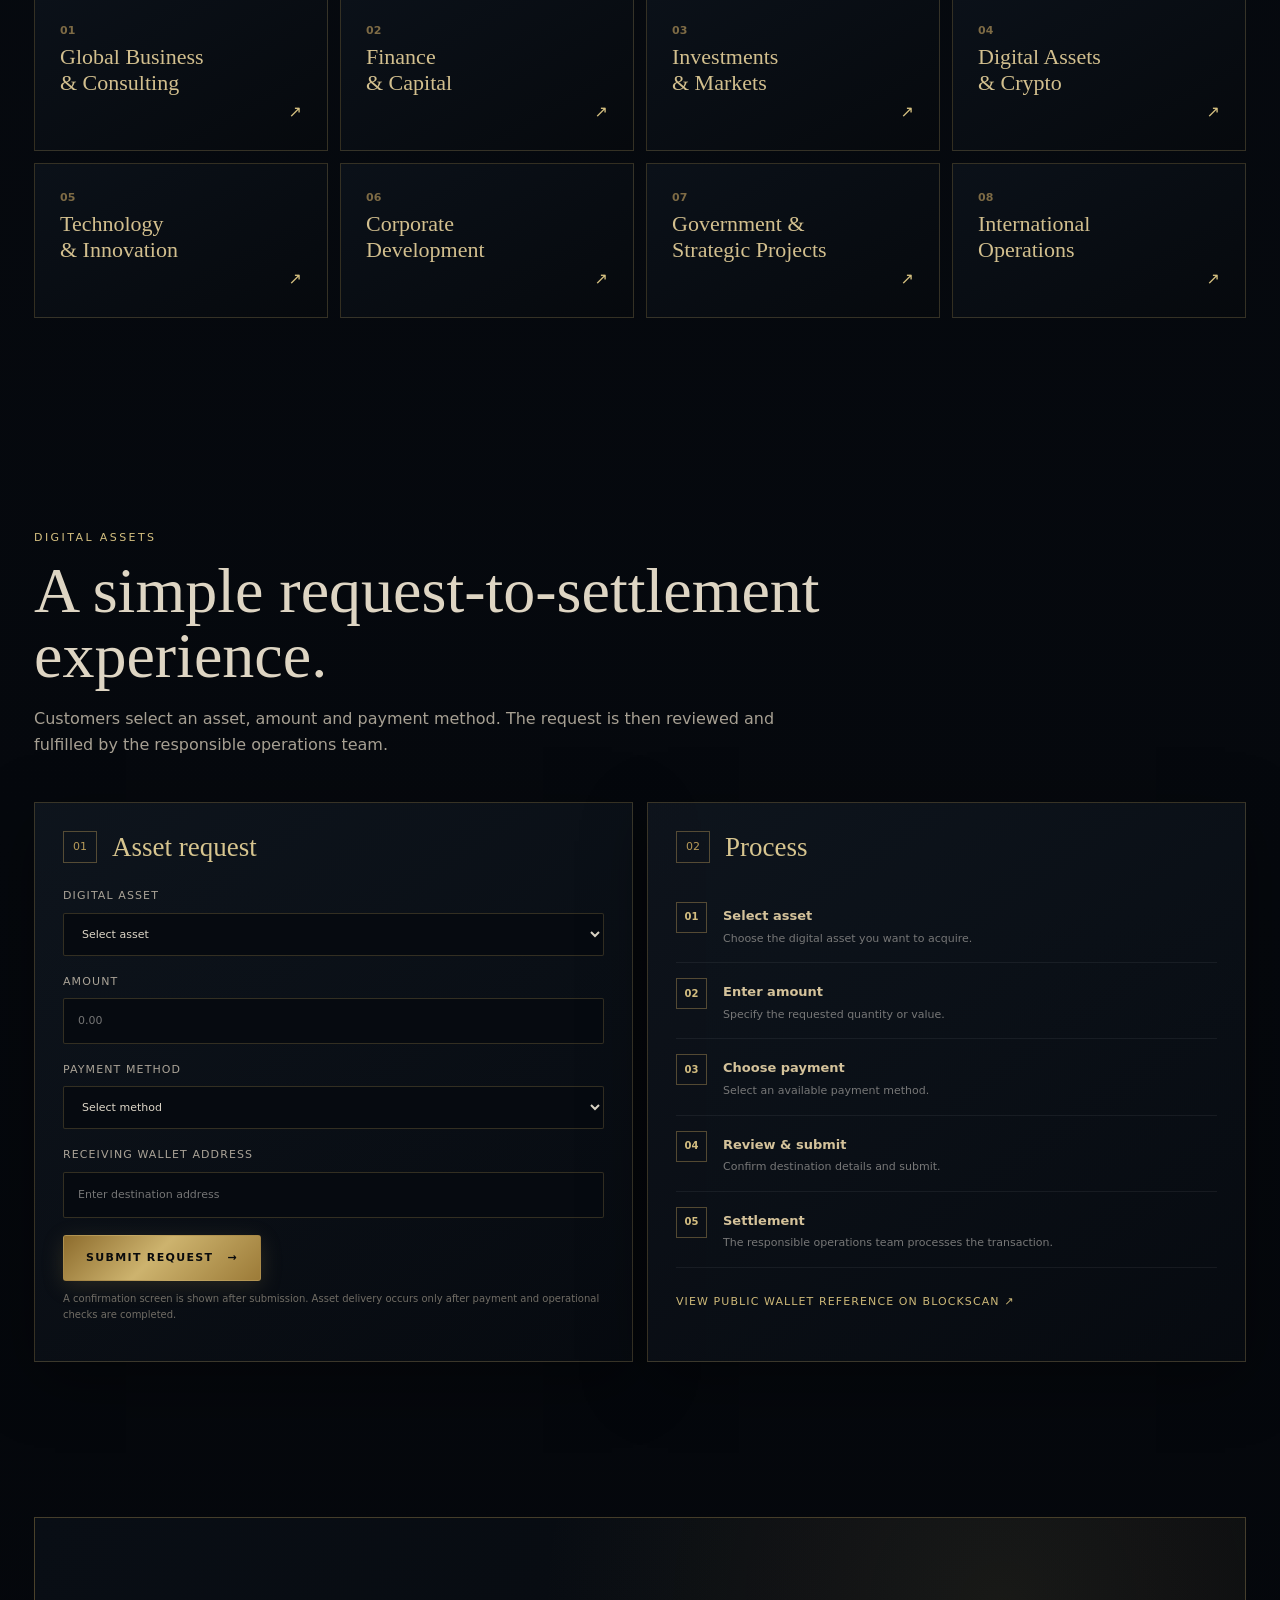
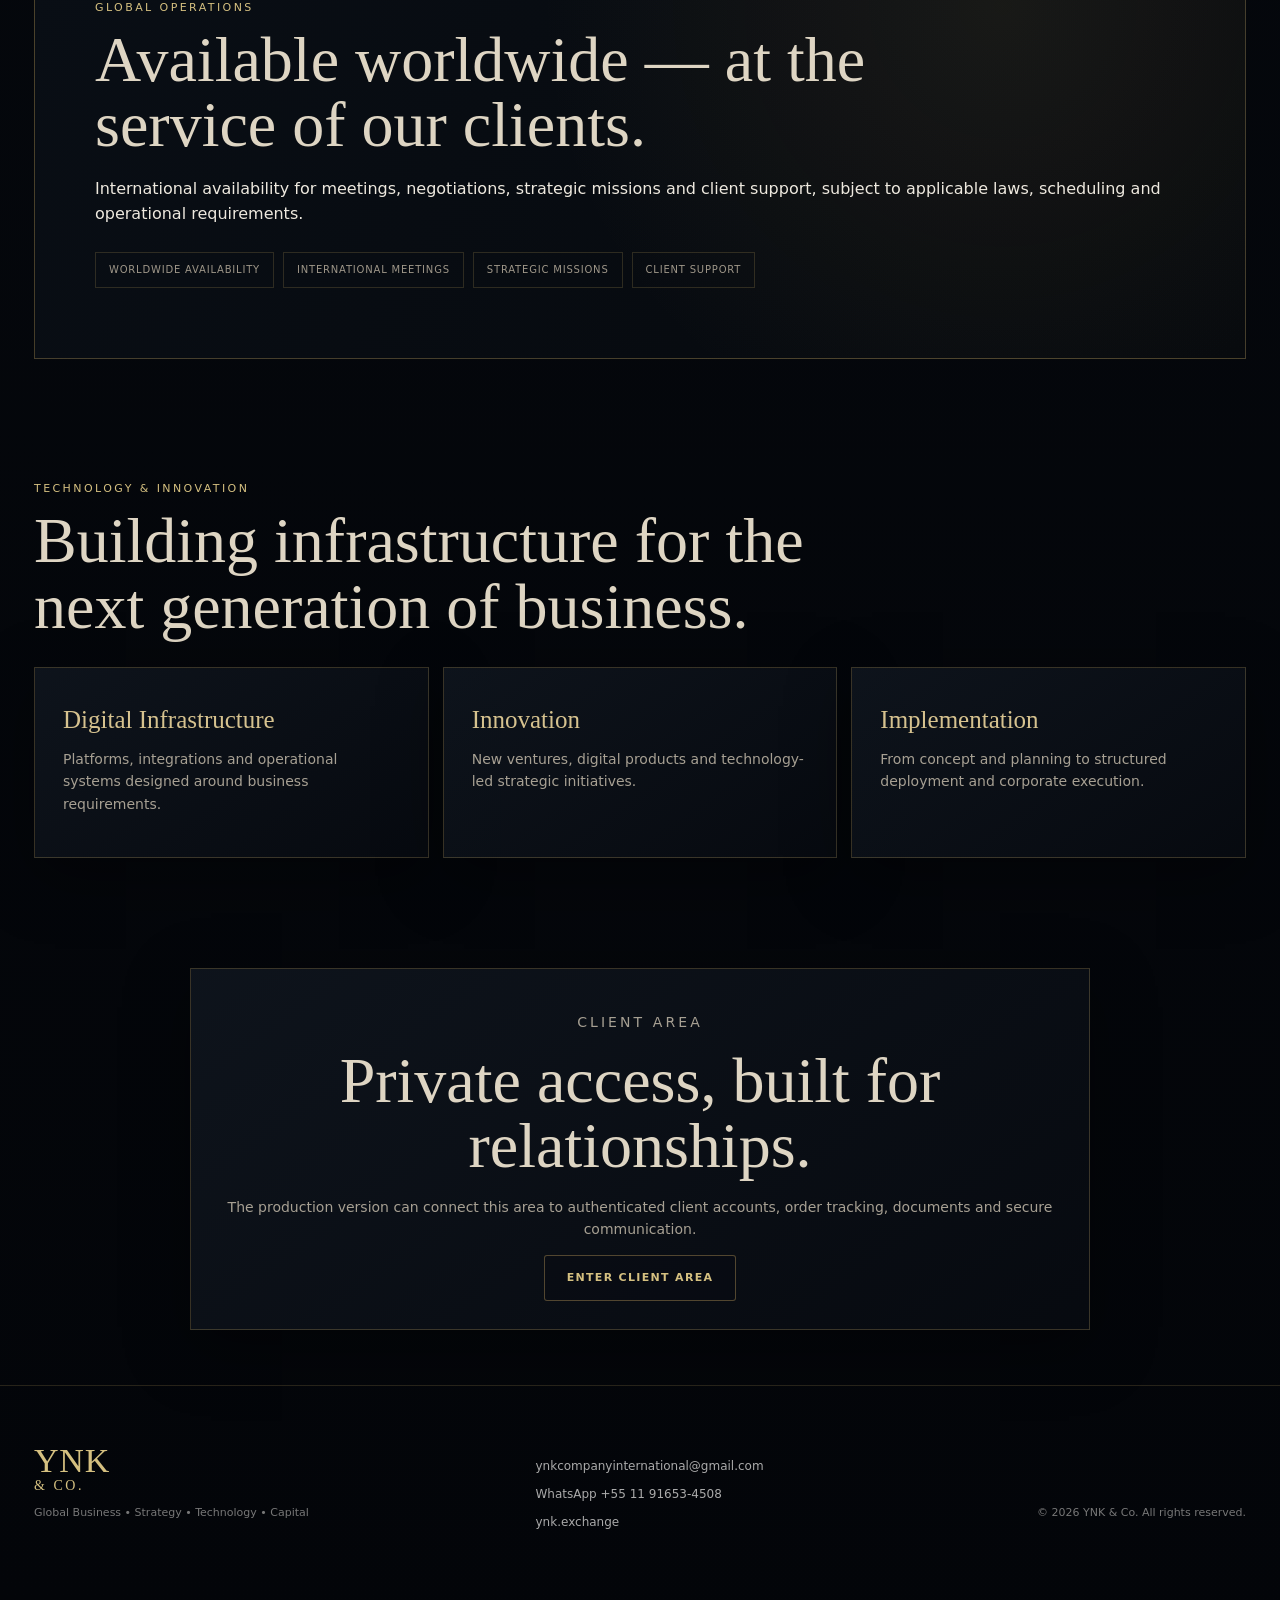
==== commit 8c8d16f0: "Atualiza YNK Exchange com ETH CCC ETHG e Meus Ativos" ====
--- a/index.html
+++ b/index.html
@@ -124,9 +124,7 @@
 
 <section id="investments" class="section investment-section">
   <div class="section-head">
-    <p class="eyebrow">YNK & CO. • DIGITAL ASSETS</p>
-    <h2>Digital Assets</h2>
-    <p>Read-only blockchain monitoring with live balances and indicative market values.</p>
+    <h2>YNK Exchange</h2>
   </div>
 
   <div class="ynk-asset-search">
@@ -204,7 +202,7 @@
       <div class="reference-panel-head">
         <div>
           <div class="panel-kicker">PORTFOLIO</div>
-          <h3>My Assets</h3>
+          <h3>Meus Ativos</h3>
         </div>
         <span class="live-pill">LIVE</span>
       </div>
@@ -213,17 +211,17 @@
         <table class="exchange-table">
           <thead>
             <tr>
-              <th>Asset</th>
-              <th>Network</th>
-              <th>Quantity</th>
-              <th>Price</th>
-              <th>Value</th>
-              <th>Allocation</th>
+              <th>Ativo</th>
+              <th>Rede</th>
+              <th>Quantidade</th>
+              <th>Preço</th>
+              <th>Valor</th>
+              <th>Participação</th>
             </tr>
           </thead>
           <tbody id="portfolio-table-body">
             <tr>
-              <td colspan="6">Connecting to portfolio...</td>
+              <td colspan="6">Carregando ativos...</td>
             </tr>
           </tbody>
         </table>
--- a/styles.css
+++ b/styles.css
@@ -1793,3 +1793,41 @@
     width: 100%;
   }
 }
+
+/* Remove a moldura dourada externa */
+.gold-frame { display: none !important; }
+
+/* YNK Exchange — Meus Ativos no celular */
+.reference-assets {
+  width: 100%;
+  min-width: 0;
+  overflow: hidden;
+}
+
+.reference-assets .exchange-table-wrap {
+  width: 100%;
+  max-width: 100%;
+  overflow-x: auto;
+  -webkit-overflow-scrolling: touch;
+}
+
+.reference-assets .exchange-table {
+  width: 100%;
+  min-width: 620px;
+  border-collapse: collapse;
+}
+
+.reference-assets .exchange-table th,
+.reference-assets .exchange-table td {
+  padding: 12px 14px;
+  white-space: nowrap;
+  text-align: left;
+}
+
+@media (max-width: 600px) {
+  .reference-assets .exchange-table th,
+  .reference-assets .exchange-table td {
+    padding: 10px 12px;
+    font-size: 12px;
+  }
+}
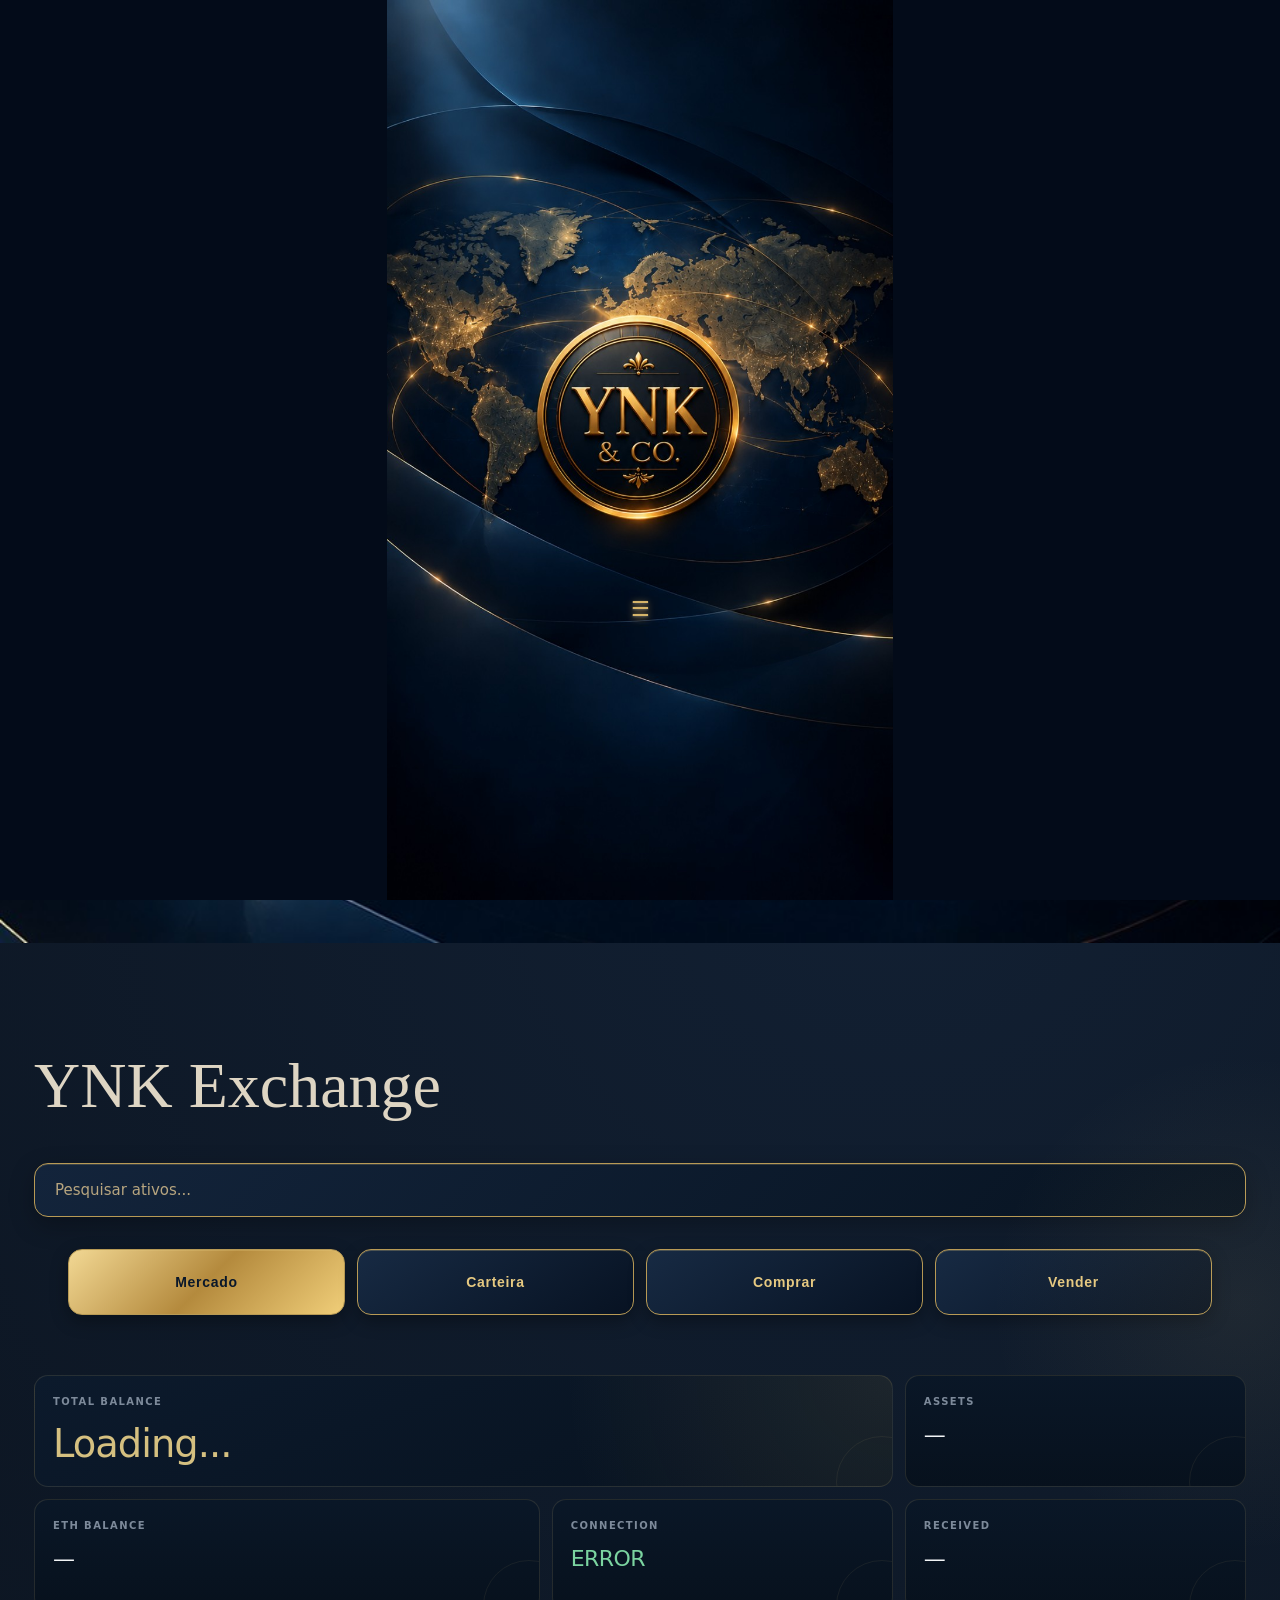
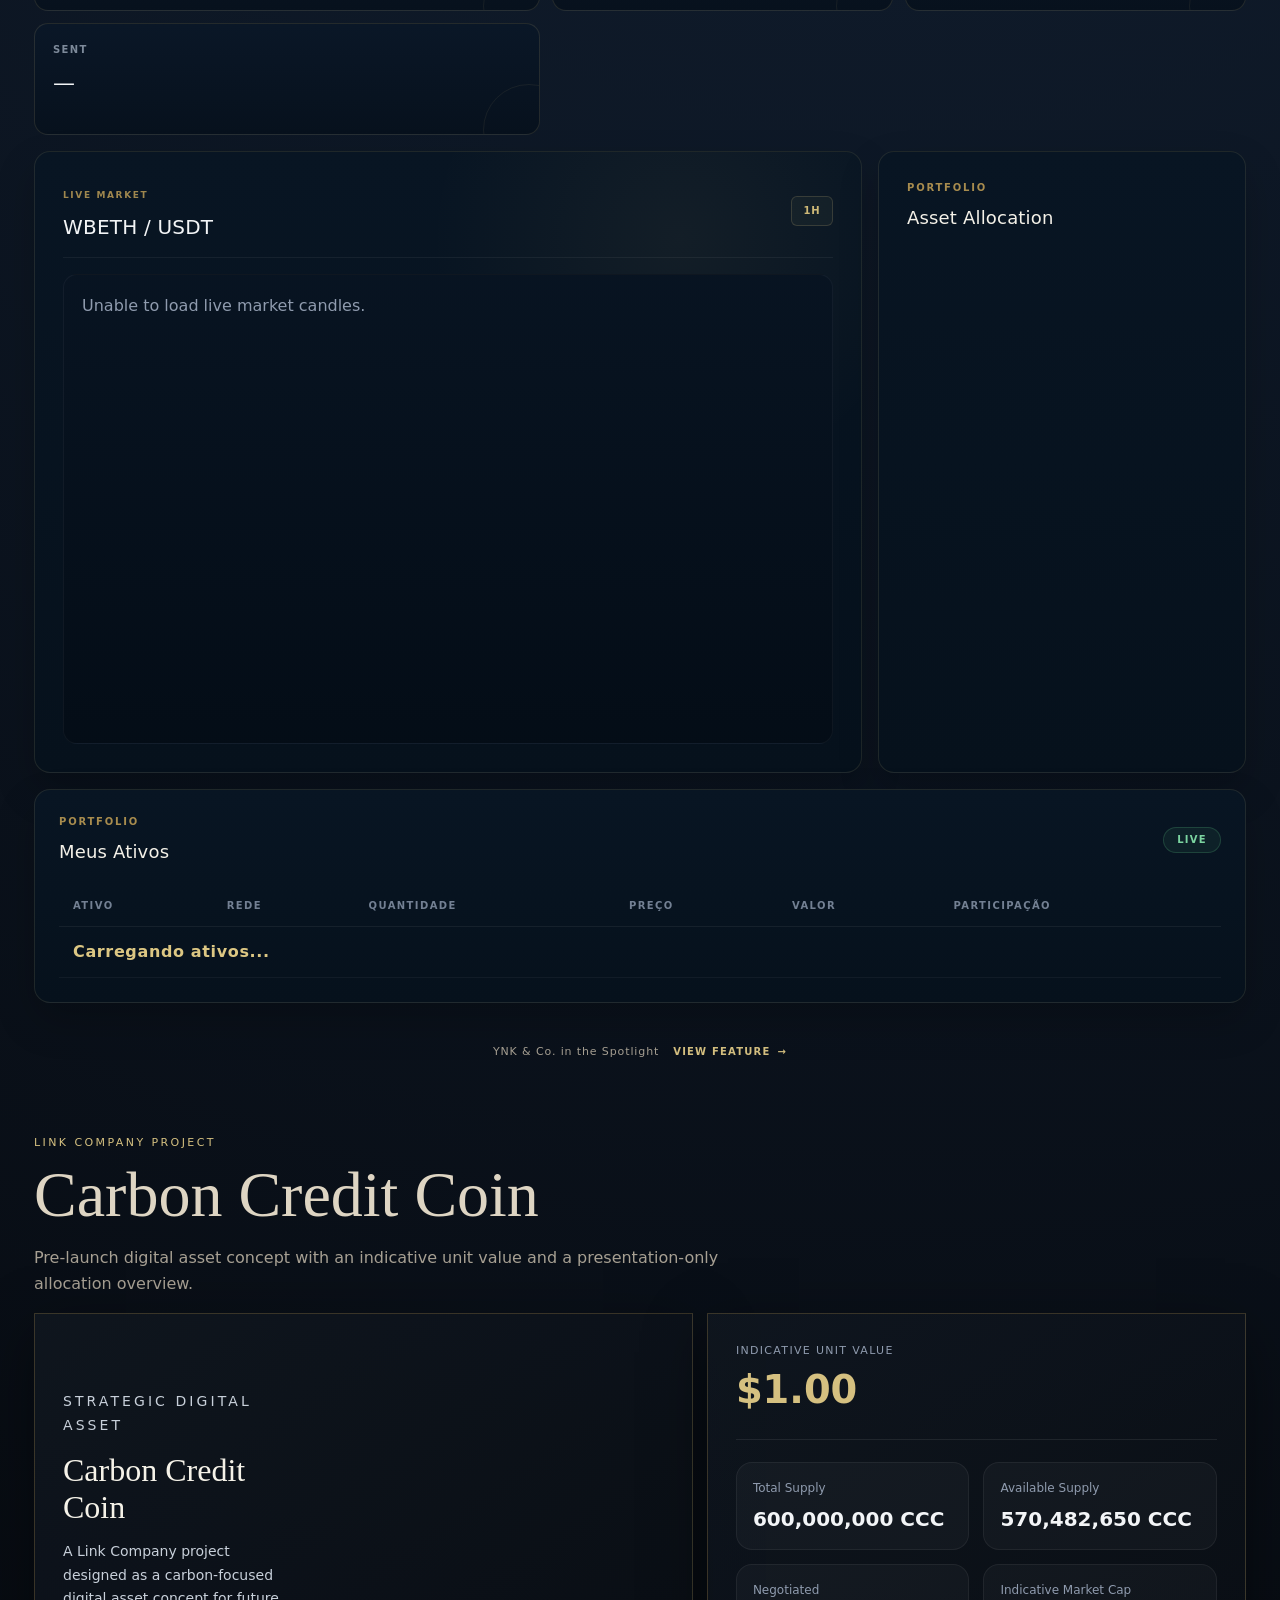
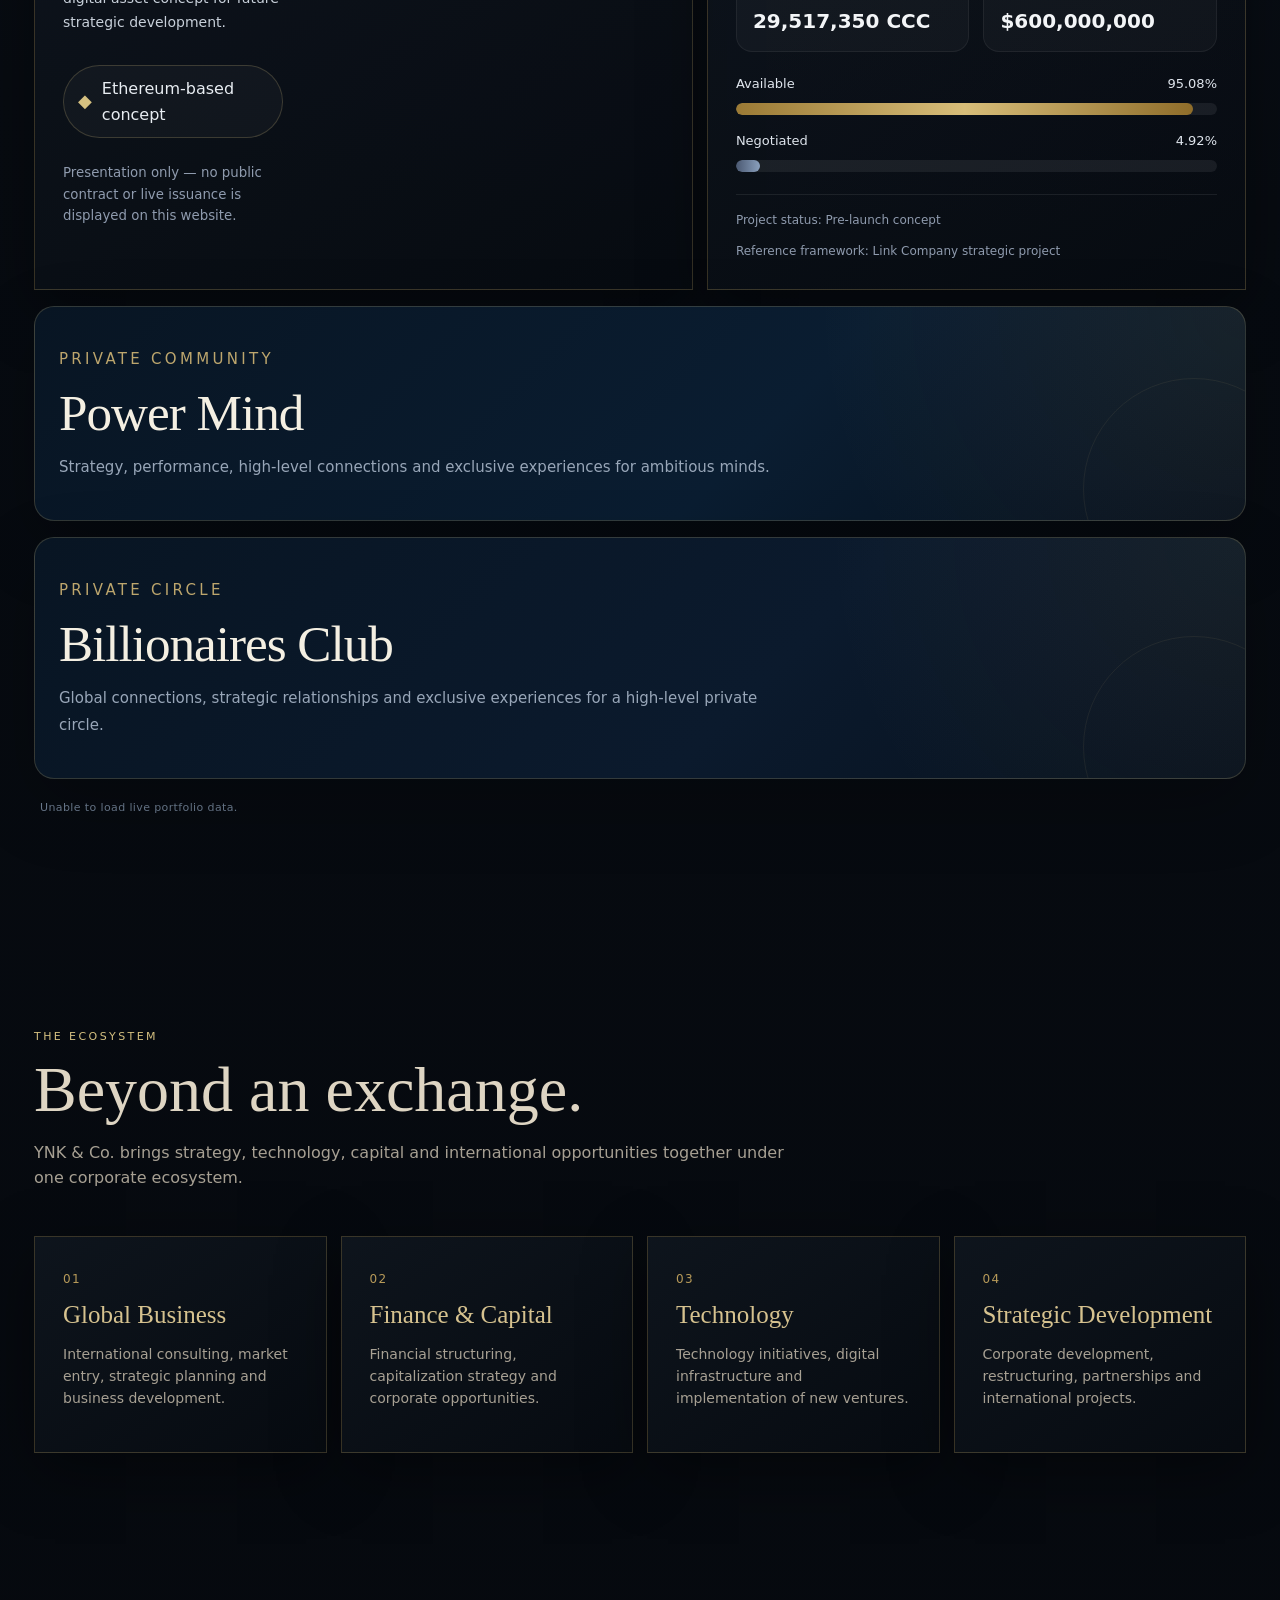
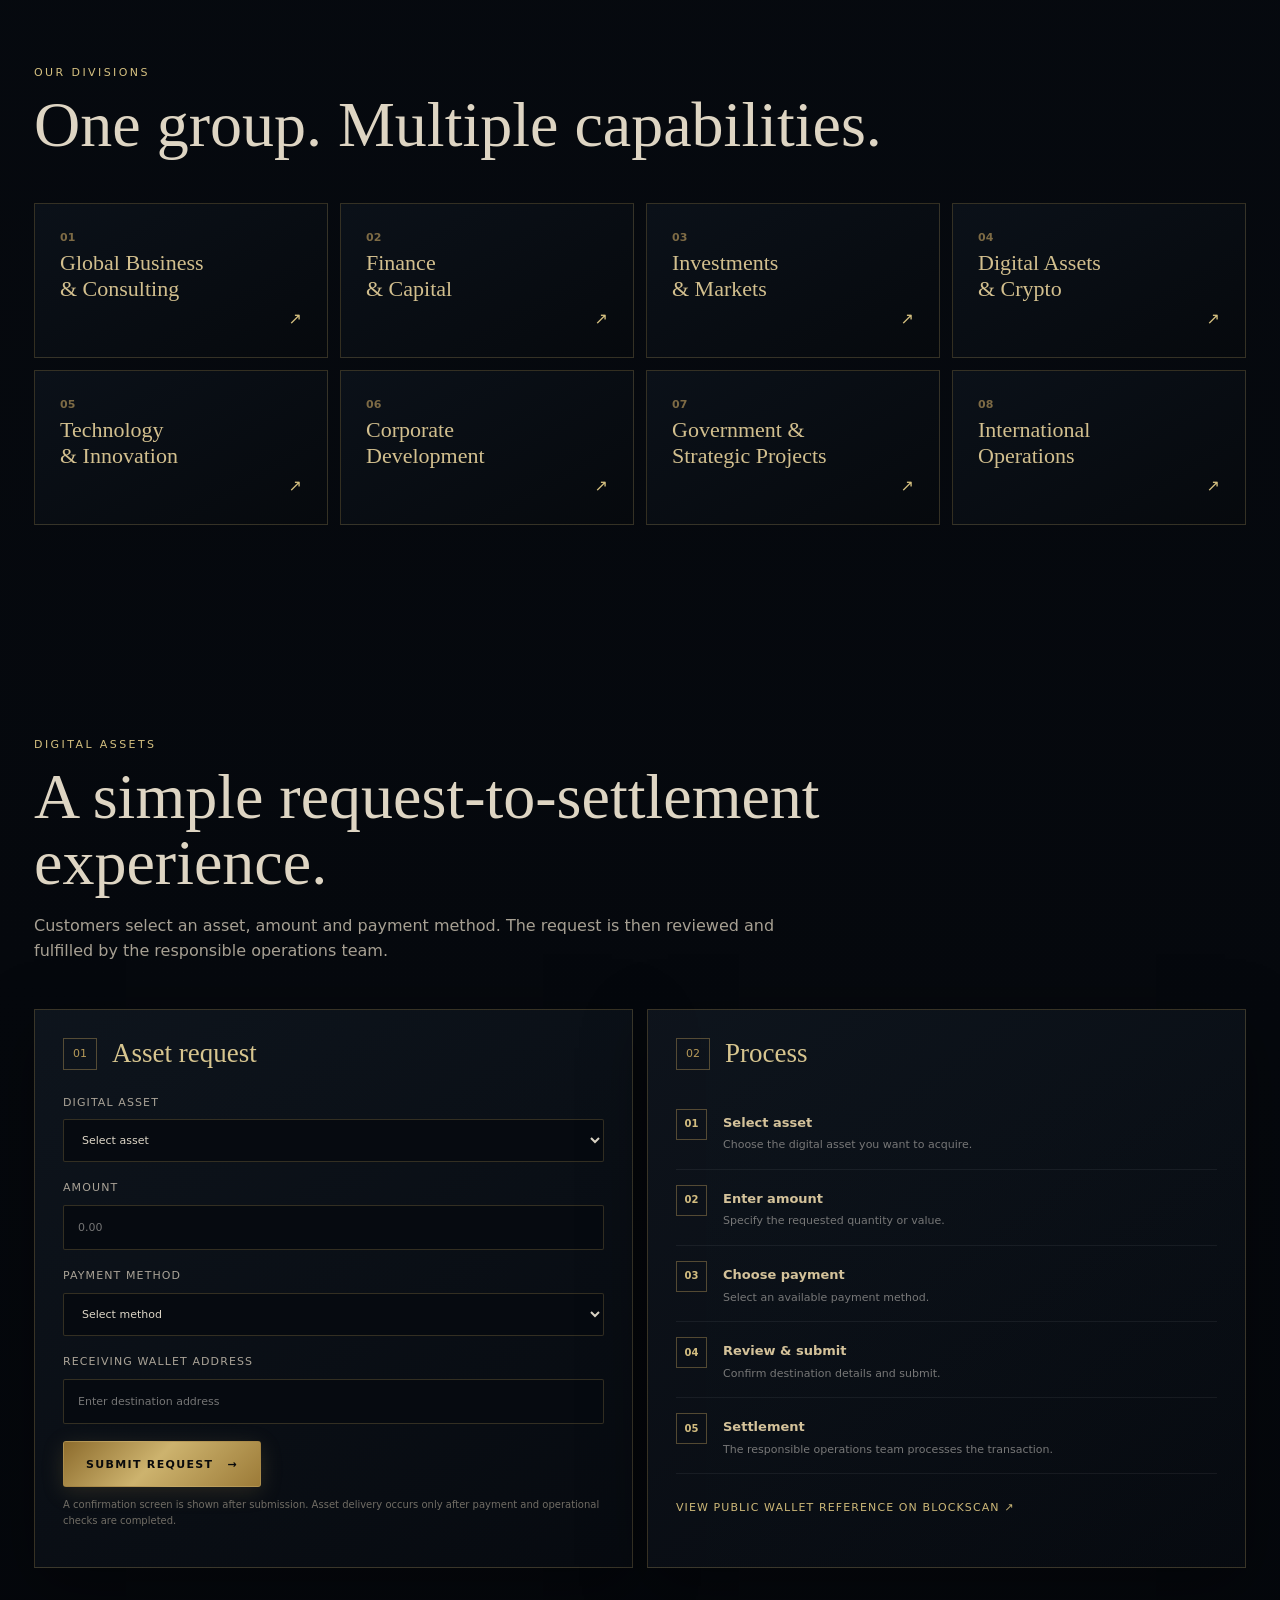
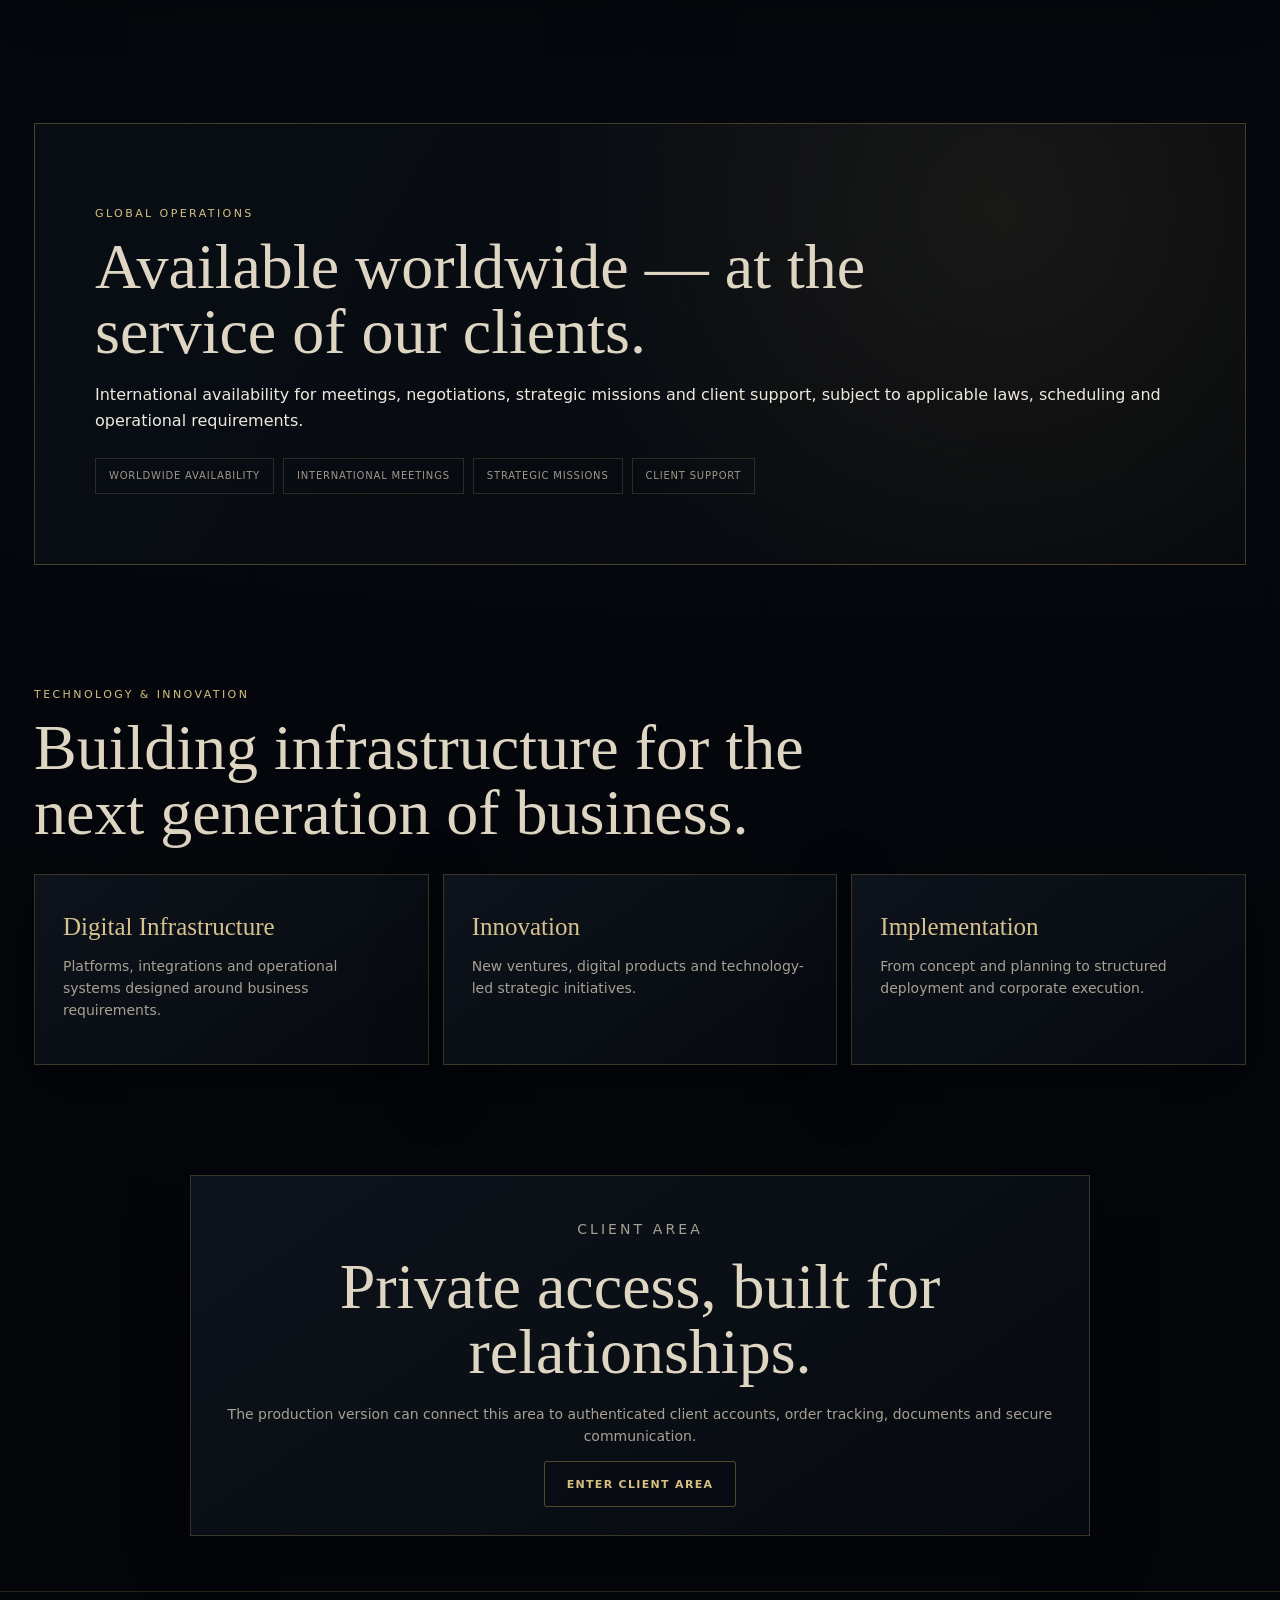
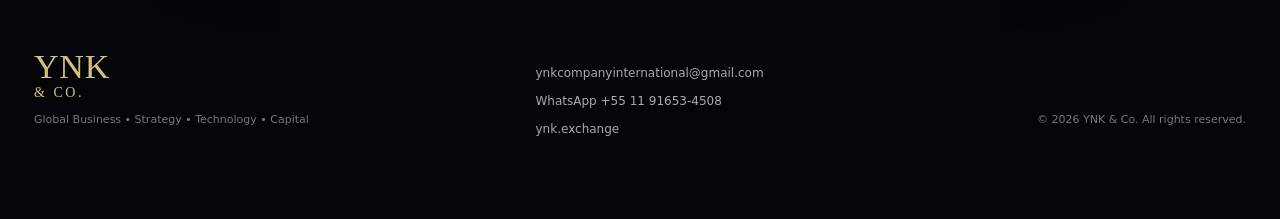
==== commit 692a95ea: "Atualizar imagem superior da segunda pagina YNK Exchange" ====
--- a/index.html
+++ b/index.html
@@ -117,7 +117,7 @@
 
   <main id="home">
 <div class="ynk-second-hero">
-  <img src="assets/ynk-exchange-home.png"
+  <img src="assets/ynk-segunda-pagina.png"
        alt="YNK Exchange"
        class="ynk-second-hero-image">
 </div>
--- a/styles.css
+++ b/styles.css
@@ -1831,3 +1831,15 @@
     font-size: 12px;
   }
 }
+
+
+/* Segunda página: imagem integral sem logo duplicado */
+.site-header .ynk-top-logo {
+  display: none !important;
+}
+.ynk-second-hero-image {
+  display: block;
+  width: 100%;
+  height: auto;
+  border: 0;
+}
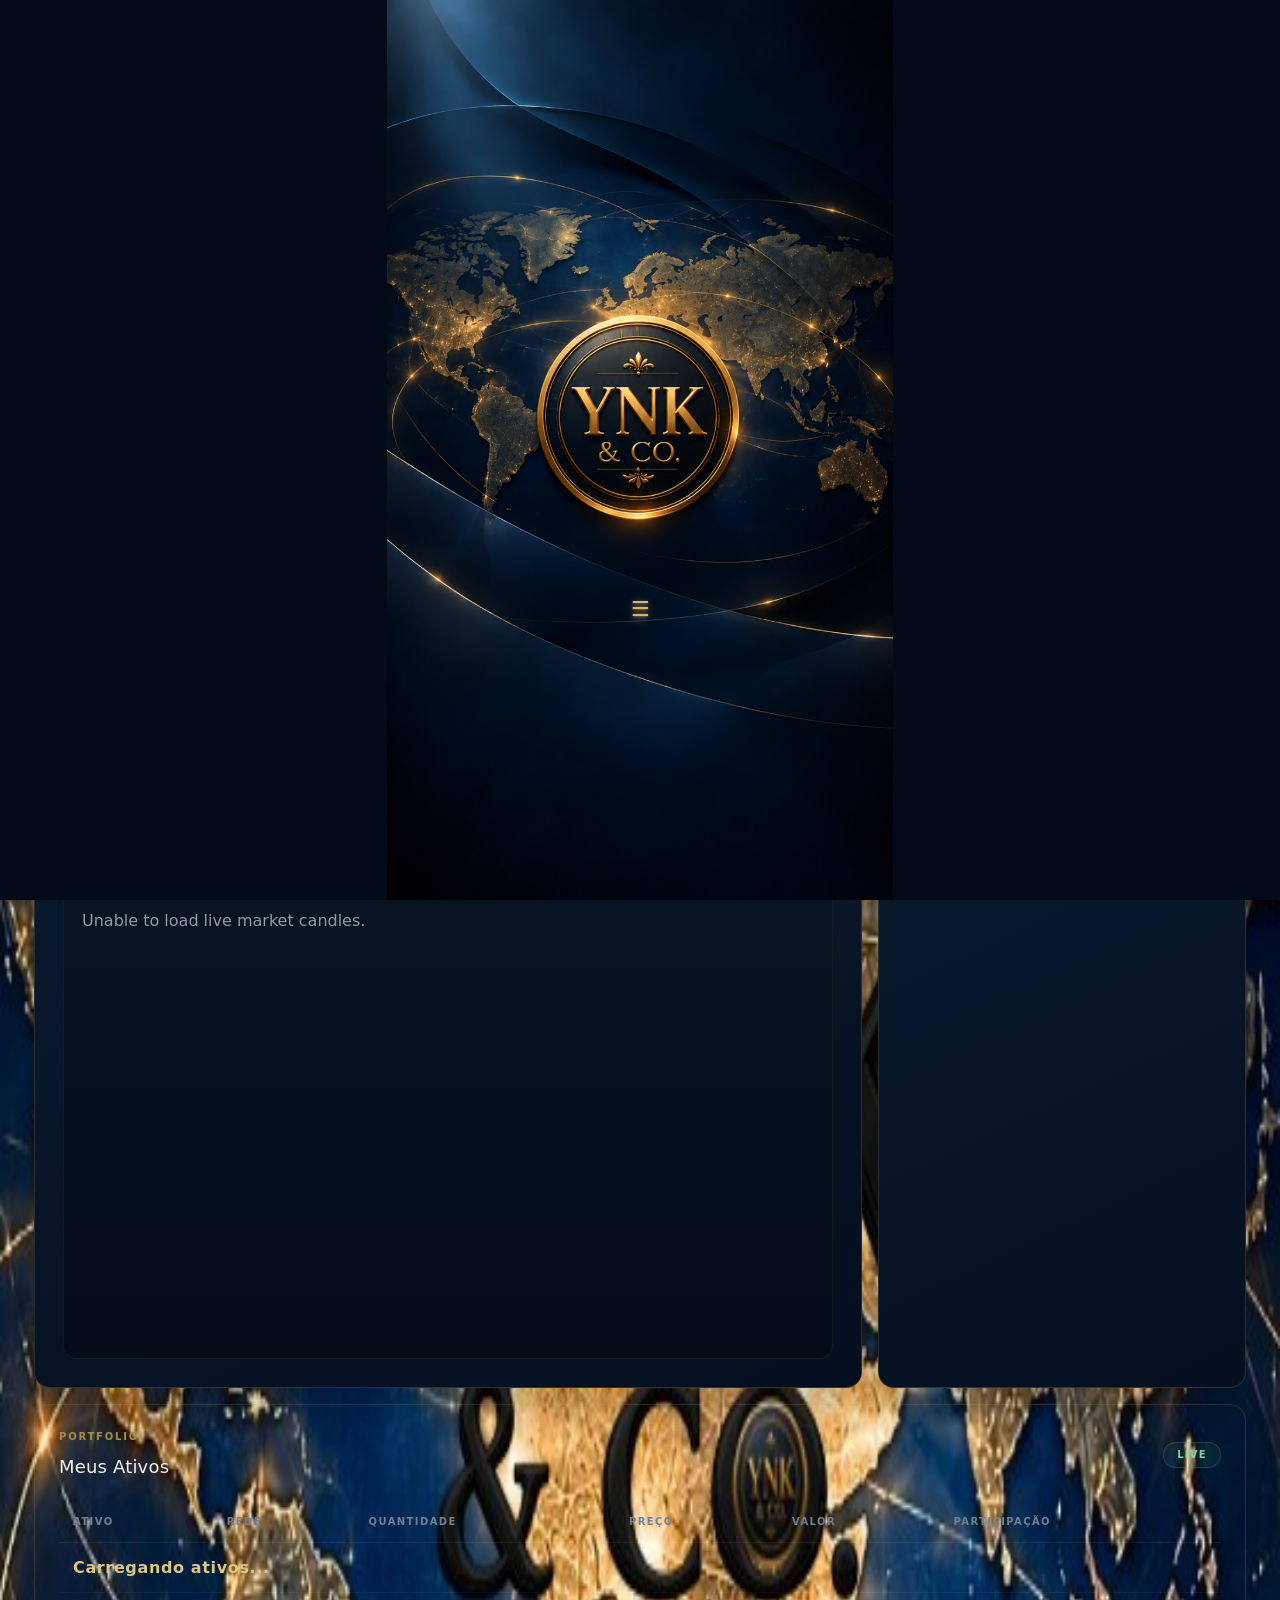
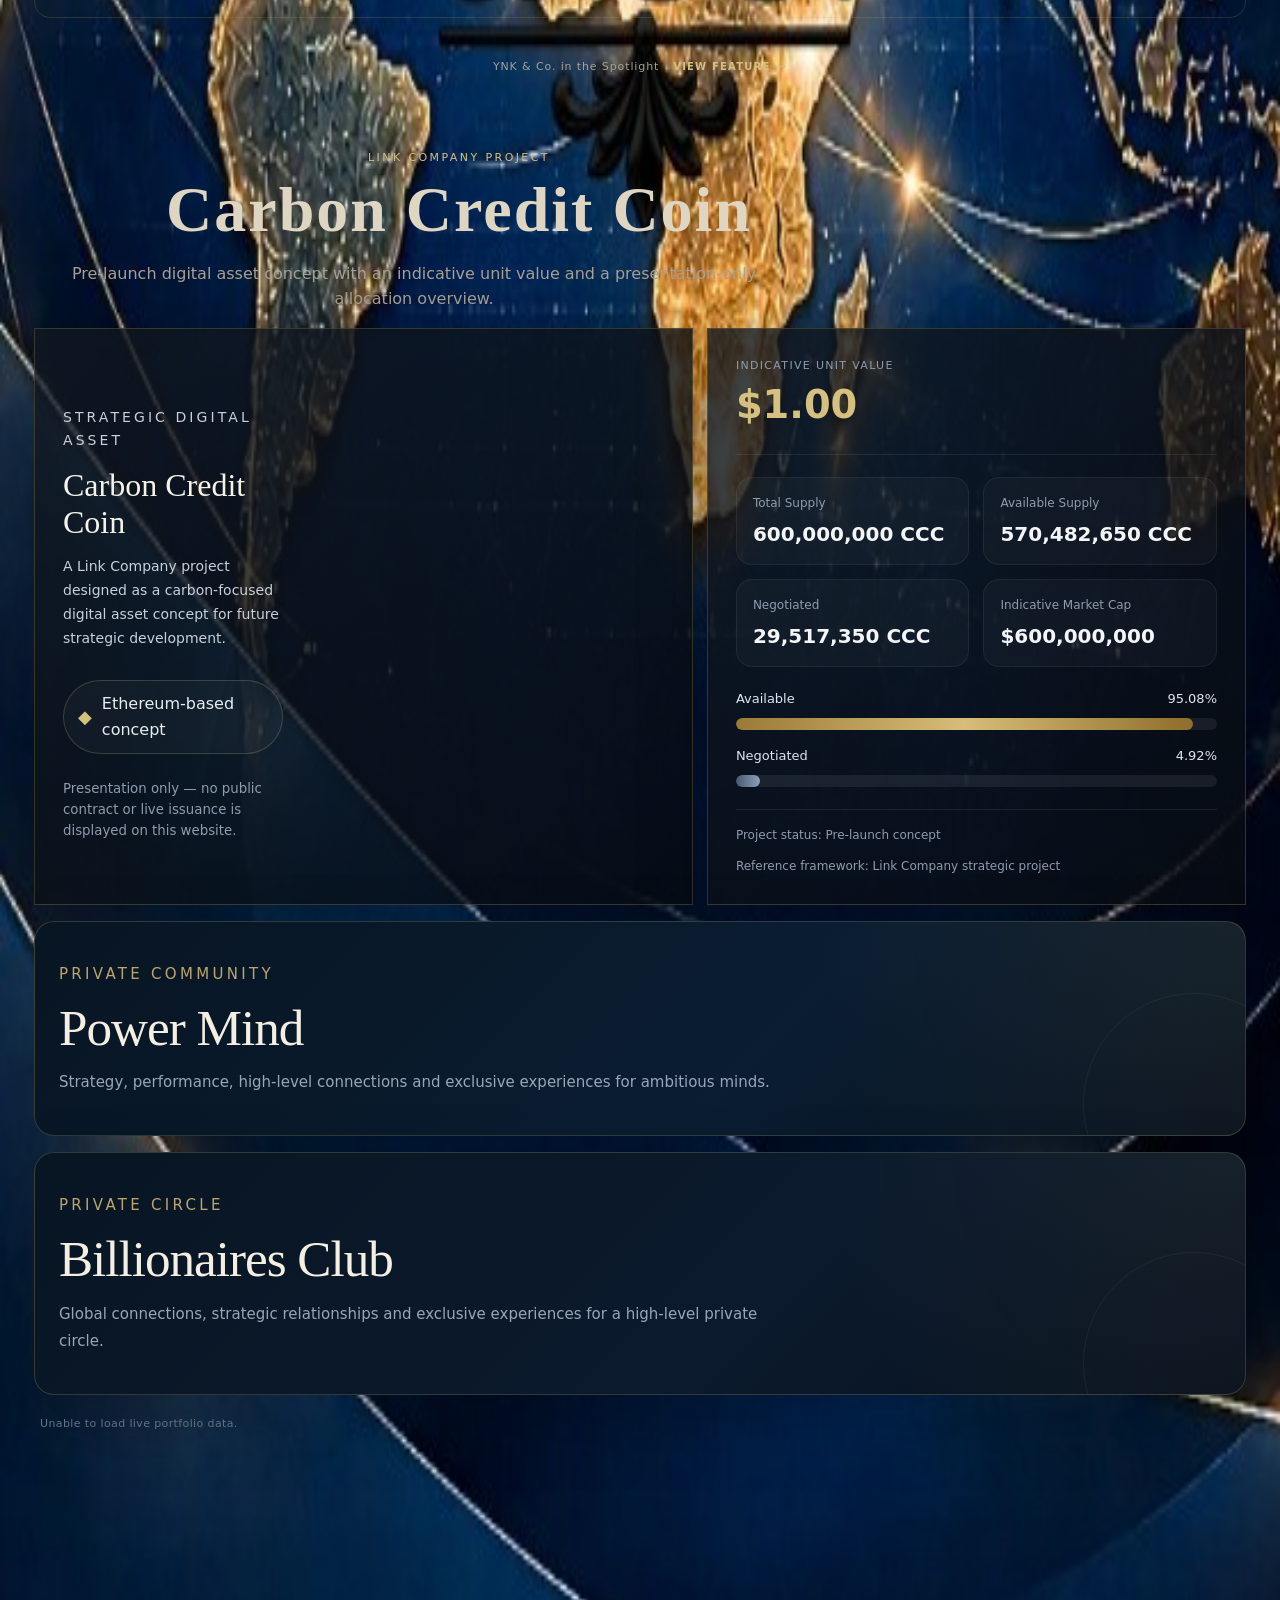
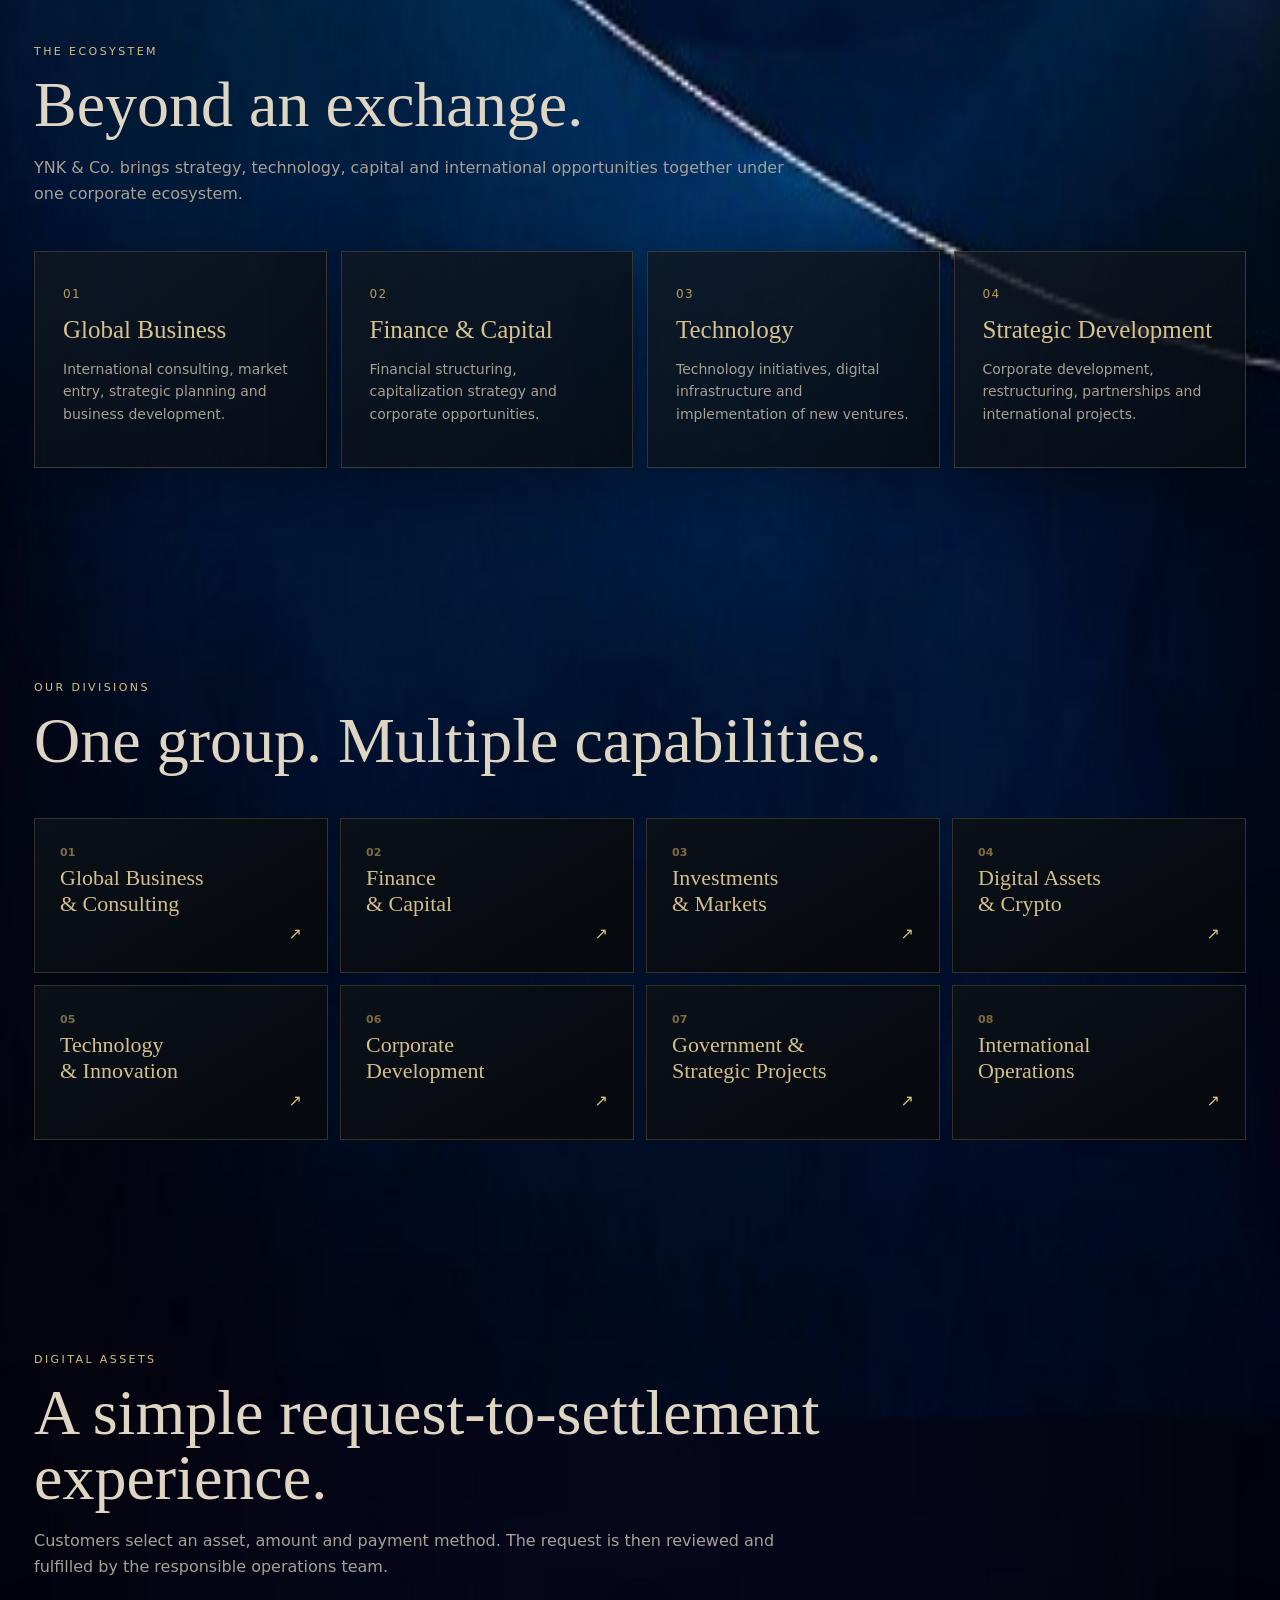
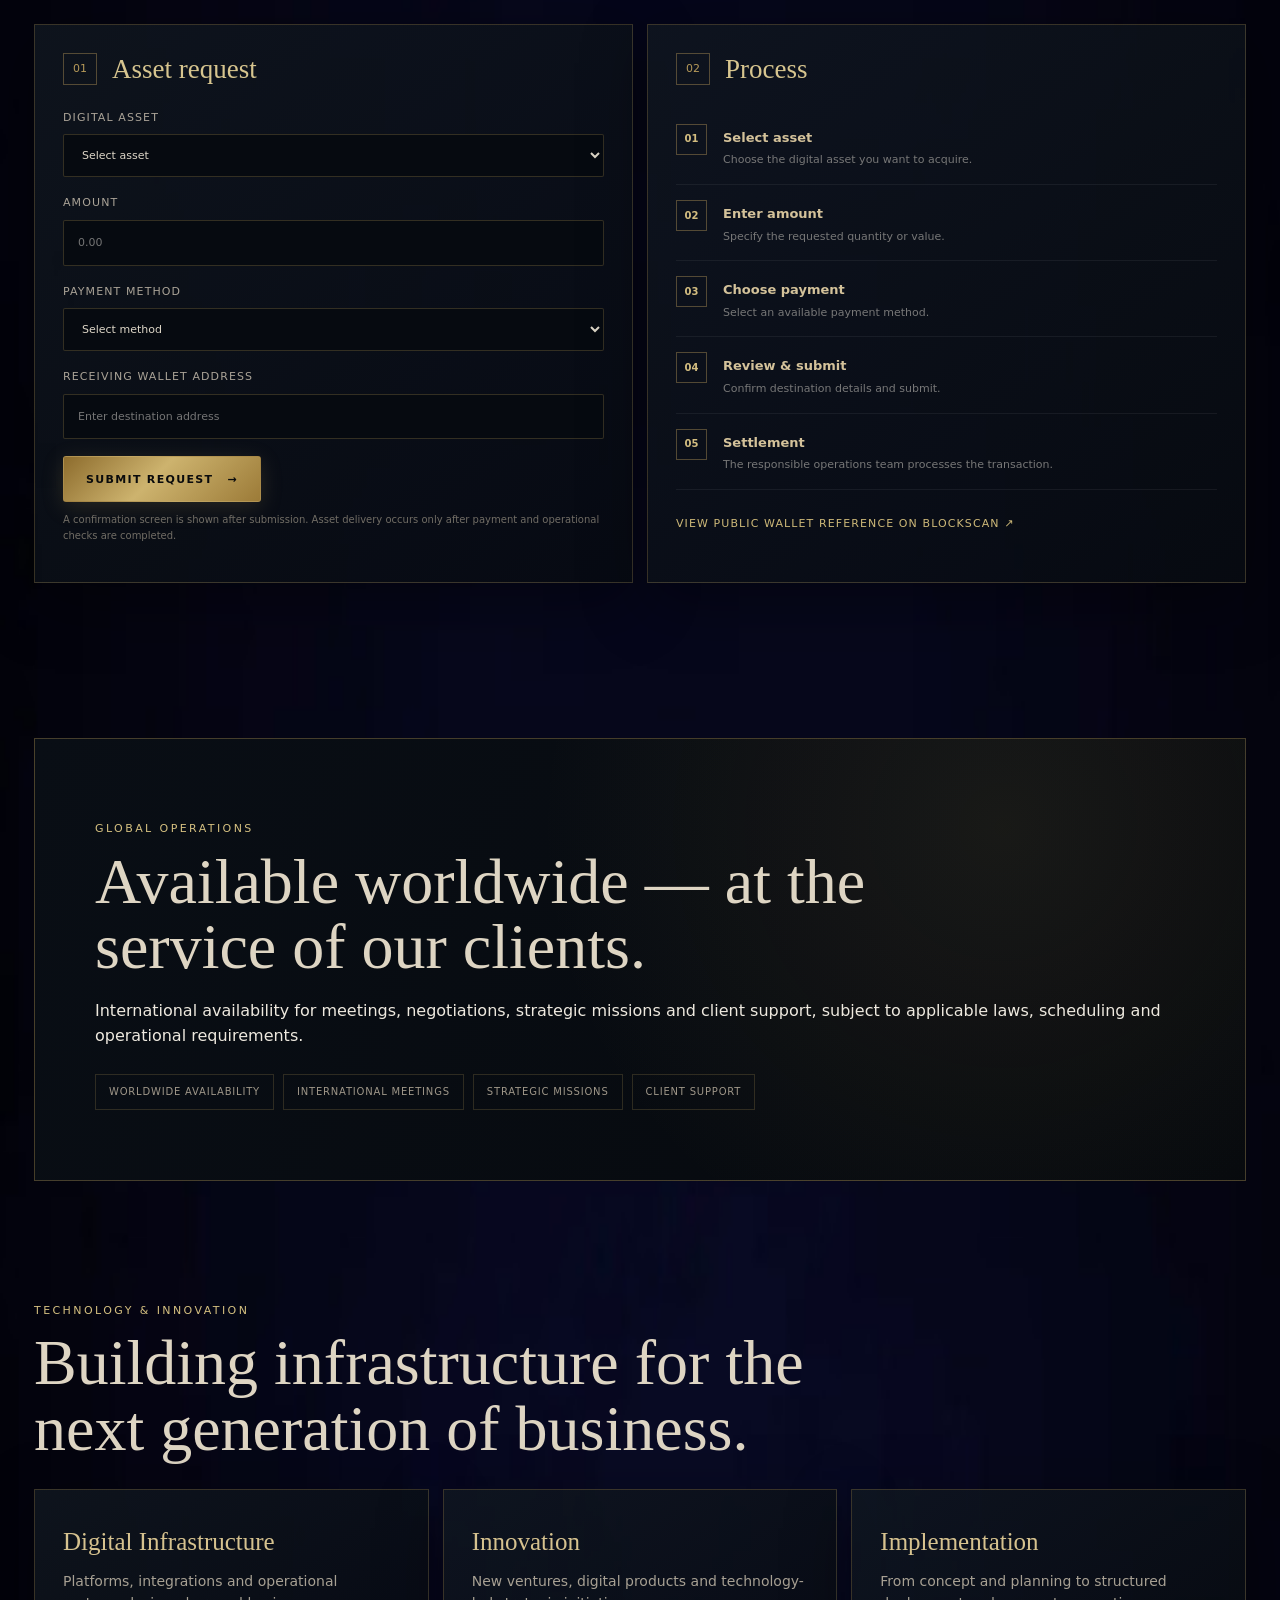
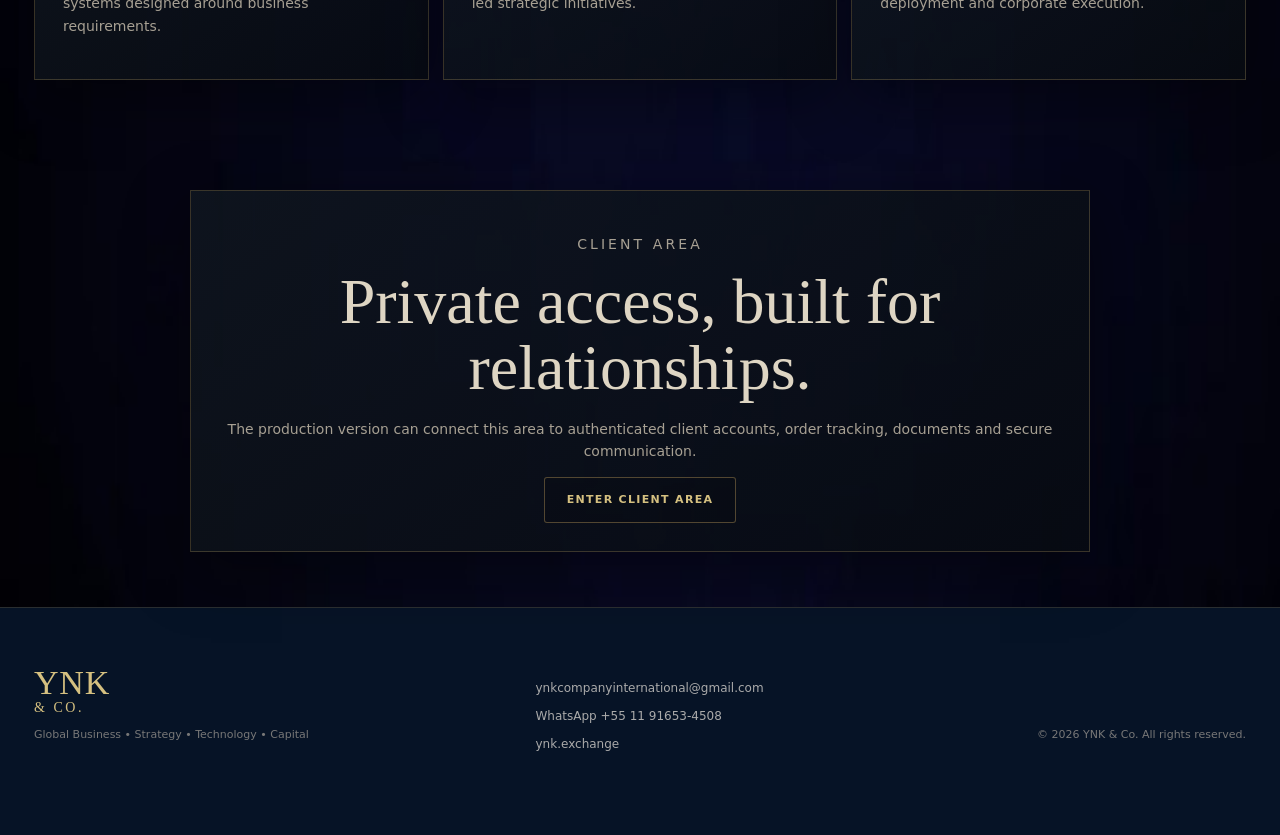
==== commit 7e7135a5: "Atualizar layout do menu principal YNK Exchange" ====
--- a/index.html
+++ b/index.html
@@ -73,7 +73,7 @@
     #ynk-splash img {
       width: 100%;
       height: 100%;
-      object-fit: cover;
+      object-fit: contain;
       object-position: center;
       display: block;
     }
@@ -98,12 +98,7 @@
   <div class="gold-frame" aria-hidden="true"></div>
 
   <header class="site-header">
-  <a class="ynk-top-logo" href="#home" aria-label="YNK & Co. Home">
-    <img src="assets/ynk-logo-oficial.png"
-         alt="YNK & Co. Official Logo">
-  </a>
-
-    <button class="menu-toggle" aria-label="Open menu">☰</button>
+<button class="menu-toggle" aria-label="Open menu">☰</button>
     <nav class="nav">
       <a href="#about">About</a>
       <a href="#divisions">Divisions</a>
@@ -116,11 +111,7 @@
   </header>
 
   <main id="home">
-<div class="ynk-second-hero">
-  <img src="assets/ynk-segunda-pagina.png"
-       alt="YNK Exchange"
-       class="ynk-second-hero-image">
-</div>
+
 
 <section id="investments" class="section investment-section">
   <div class="section-head">
--- a/styles.css
+++ b/styles.css
@@ -1843,3 +1843,372 @@
   height: auto;
   border: 0;
 }
+
+
+/* YNK EXCHANGE - MENU SOBRE A SEGUNDA IMAGEM */
+.site-header {
+  position: absolute !important;
+  top: 0 !important;
+  left: 0 !important;
+  right: 0 !important;
+  width: 100% !important;
+  max-width: none !important;
+  min-height: 0 !important;
+  padding: 16px 22px !important;
+  margin: 0 !important;
+  background: transparent !important;
+  border: none !important;
+  box-shadow: none !important;
+  backdrop-filter: none !important;
+  z-index: 50 !important;
+}
+
+.site-header .ynk-top-logo {
+  display: none !important;
+}
+
+.site-header .menu-toggle {
+  display: block !important;
+  margin-left: auto !important;
+  color: #d4b777 !important;
+  font-size: 30px !important;
+  cursor: pointer;
+  position: relative;
+  z-index: 51;
+}
+
+.site-header .nav,
+.site-header > .btn {
+  display: none !important;
+}
+
+.ynk-second-hero {
+  position: relative;
+  width: 100%;
+  margin: 0 !important;
+  padding: 0 !important;
+}
+
+.ynk-second-hero-image {
+  display: block;
+  width: 100%;
+  height: auto;
+}
+
+/* YNK EXCHANGE — MENU FLUTUANTE FUNCIONAL */
+.site-header .nav {
+  display: none !important;
+}
+
+.site-header .nav.ynk-menu-open {
+  display: flex !important;
+  position: absolute !important;
+  top: 64px !important;
+  right: 16px !important;
+  left: auto !important;
+  width: min(280px, calc(100vw - 32px)) !important;
+  flex-direction: column !important;
+  align-items: stretch !important;
+  gap: 0 !important;
+  padding: 12px !important;
+  background: rgba(3, 11, 25, 0.96) !important;
+  border: 1px solid rgba(191, 158, 93, 0.45) !important;
+  border-radius: 8px !important;
+  z-index: 60 !important;
+}
+
+.site-header .nav.ynk-menu-open a {
+  display: block;
+  padding: 12px;
+  color: #d6bd83;
+}
+
+
+/* YNK EXCHANGE - AZUL MARINHO PREMIUM APROVADO */
+
+/* Fundo geral harmonizado com a imagem superior */
+body {
+  background: #061326;
+}
+
+/* Área financeira */
+.investment-section {
+  background: linear-gradient(180deg, #061326, #040e1d);
+}
+
+/* Cards de saldos e indicadores */
+.reference-metrics .exchange-metric {
+  background: linear-gradient(155deg, #0a1b30, #061326);
+  border-color: rgba(191,158,93,.24);
+}
+
+.reference-metrics .balance-card {
+  background:
+    radial-gradient(circle at top right,
+      rgba(191,158,93,.08), transparent 45%),
+    linear-gradient(155deg, #0b1e34, #061326);
+}
+
+/* Botões Mercado, Carteira, Comprar e Vender */
+.investment-section .dashboard-action:not(.dashboard-action-primary) {
+  background: linear-gradient(145deg, #0b1e34, #061326);
+  border-color: rgba(191,158,93,.55);
+  color: #d5c080;
+}
+
+/* Painéis financeiros e gráficos */
+.investment-section .exchange-panel {
+  background: linear-gradient(155deg, #091a2d, #050f20);
+  border-color: rgba(191,158,93,.20);
+}
+
+
+/* YNK FUNDO OFICIAL SEGUNDA PAGINA */
+main#home {
+    background-image: url("assets/ynk-fundo-interno.png") !important;
+    background-position: center top !important;
+    background-size: cover !important;
+    background-repeat: no-repeat !important;
+}
+/* FIM YNK FUNDO OFICIAL */
+
+
+/* YNK BOTAO PRINCIPAL PRETO FOSCO */
+main#home .dashboard-action-primary {
+    background: #15171a !important;
+    background-image: none !important;
+    color: #f2f0eb !important;
+    border: 1px solid #303237 !important;
+    box-shadow: 0 4px 12px rgba(0,0,0,0.18) !important;
+}
+
+main#home .dashboard-action-primary:hover {
+    background: #25282d !important;
+}
+/* FIM YNK BOTAO PRINCIPAL */
+
+
+/* YNK SEGUNDA PAGINA TRANSPARENTE */
+main#home {
+    background-image: url("assets/ynk-fundo-interno.png") !important;
+    background-size: cover !important;
+    background-position: center top !important;
+    background-repeat: no-repeat !important;
+    background-color: transparent !important;
+}
+
+main#home > section,
+main#home .dashboard,
+main#home .dashboard-panel,
+main#home .reference-assets,
+main#home .ynk-second-hero {
+    background-color: transparent !important;
+    box-shadow: none !important;
+}
+/* FIM YNK SEGUNDA PAGINA TRANSPARENTE */
+
+
+/* YNK FUNDO INTERNO DEFINITIVO */
+main#home {
+    background: url("assets/ynk-fundo-interno.png")
+                center top / 100% 100% no-repeat !important;
+}
+
+main#home > section,
+main#home .dashboard,
+main#home .reference-assets {
+    background: transparent !important;
+    background-image: none !important;
+}
+/* FIM YNK FUNDO INTERNO DEFINITIVO */
+
+
+/* YNK FUNDO PADRAO 20261029 */
+html {
+  min-height: 100%;
+  background: #030b19;
+}
+body {
+  min-height: 100vh;
+  background-image: url("fundo-padrao.png") !important;
+  background-position: center top !important;
+  background-size: cover !important;
+  background-attachment: fixed !important;
+  background-repeat: no-repeat !important;
+}
+
+/* YNK EXCHANGE — GRADE DO MENU PRINCIPAL */
+
+.dashboard-actions {
+  display: grid !important;
+  grid-template-columns: repeat(4, minmax(0, 1fr));
+  gap: 14px !important;
+  width: 100%;
+  max-width: 850px;
+  margin: 20px auto 28px !important;
+}
+
+.dashboard-actions .dashboard-action {
+  display: flex !important;
+  align-items: center;
+  justify-content: center;
+  min-height: 76px;
+  padding: 16px 10px !important;
+  text-align: center;
+  font-weight: 600;
+  letter-spacing: .3px;
+  text-decoration: none;
+  background: linear-gradient(
+    145deg,
+    #141820,
+    #071426 55%,
+    #020408
+  ) !important;
+  border: 1px solid #18283a !important;
+  border-radius: 18px !important;
+  color: #edf1f6 !important;
+}
+
+@media (max-width: 600px) {
+  .dashboard-actions {
+    grid-template-columns: repeat(2, minmax(0, 1fr));
+    gap: 12px !important;
+    padding: 0 12px;
+    box-sizing: border-box;
+  }
+
+  .dashboard-actions .dashboard-action {
+    min-height: 82px;
+  }
+}
+
+
+/* YNK EXCHANGE — GRADE DO MENU PRINCIPAL */
+
+.dashboard-actions {
+  display: grid !important;
+  grid-template-columns: repeat(4, minmax(0, 1fr));
+  gap: 14px !important;
+  width: 100%;
+  max-width: 850px;
+  margin: 20px auto 28px !important;
+}
+
+.dashboard-actions .dashboard-action {
+  display: flex !important;
+  align-items: center;
+  justify-content: center;
+  min-height: 76px;
+  padding: 16px 10px !important;
+  text-align: center;
+  font-weight: 600;
+  letter-spacing: .3px;
+  text-decoration: none;
+  background: linear-gradient(
+    145deg,
+    #141820,
+    #071426 55%,
+    #020408
+  ) !important;
+  border: 1px solid #18283a !important;
+  border-radius: 18px !important;
+  color: #edf1f6 !important;
+}
+
+@media (max-width: 600px) {
+  .dashboard-actions {
+    grid-template-columns: repeat(2, minmax(0, 1fr));
+    gap: 12px !important;
+    padding: 0 12px;
+    box-sizing: border-box;
+  }
+
+  .dashboard-actions .dashboard-action {
+    min-height: 82px;
+  }
+}
+
+
+
+/* YNK MENU PRINCIPAL FINAL */
+
+body {
+  background-image: url("assets/ynk-segunda-pagina.png") !important;
+  background-position: center top !important;
+  background-size: cover !important;
+  background-repeat: no-repeat !important;
+  background-attachment: fixed !important;
+}
+
+#investments {
+  background: transparent !important;
+  padding-top: 35px;
+}
+
+#investments .section-head {
+  background: transparent !important;
+  text-align: center;
+}
+
+#investments .section-head h2 {
+  font-weight: 600;
+  letter-spacing: 2px;
+}
+
+.ynk-asset-search {
+  max-width: 850px;
+  margin: 15px auto 24px;
+}
+
+.ynk-asset-search input {
+  width: 100%;
+  background: rgba(2,5,12,.88) !important;
+  color: #f1f4fa !important;
+  border: 1px solid #172b43 !important;
+  border-radius: 16px !important;
+  padding: 16px 20px !important;
+  outline: none;
+}
+
+.dashboard-actions {
+  display: grid !important;
+  grid-template-columns: repeat(4,minmax(0,1fr));
+  gap: 14px !important;
+  max-width: 850px;
+  margin: 20px auto 30px !important;
+}
+
+.dashboard-actions .dashboard-action {
+  display: flex !important;
+  justify-content: center;
+  align-items: center;
+  min-height: 85px;
+  background: linear-gradient(
+    145deg,#151922,#081426 55%,#020408
+  ) !important;
+  border: 1px solid #17283d !important;
+  border-radius: 18px !important;
+  color: #edf1f7 !important;
+  font-weight: 600;
+  text-decoration: none;
+  box-shadow: 0 8px 20px rgba(0,0,0,.28);
+}
+
+.reference-dashboard {
+  background: transparent !important;
+}
+
+@media(max-width:600px) {
+  .dashboard-actions {
+    grid-template-columns: repeat(2,minmax(0,1fr));
+    padding: 0 12px;
+  }
+
+  .dashboard-actions .dashboard-action {
+    min-height: 82px;
+  }
+
+  body {
+    background-attachment: scroll !important;
+  }
+}
